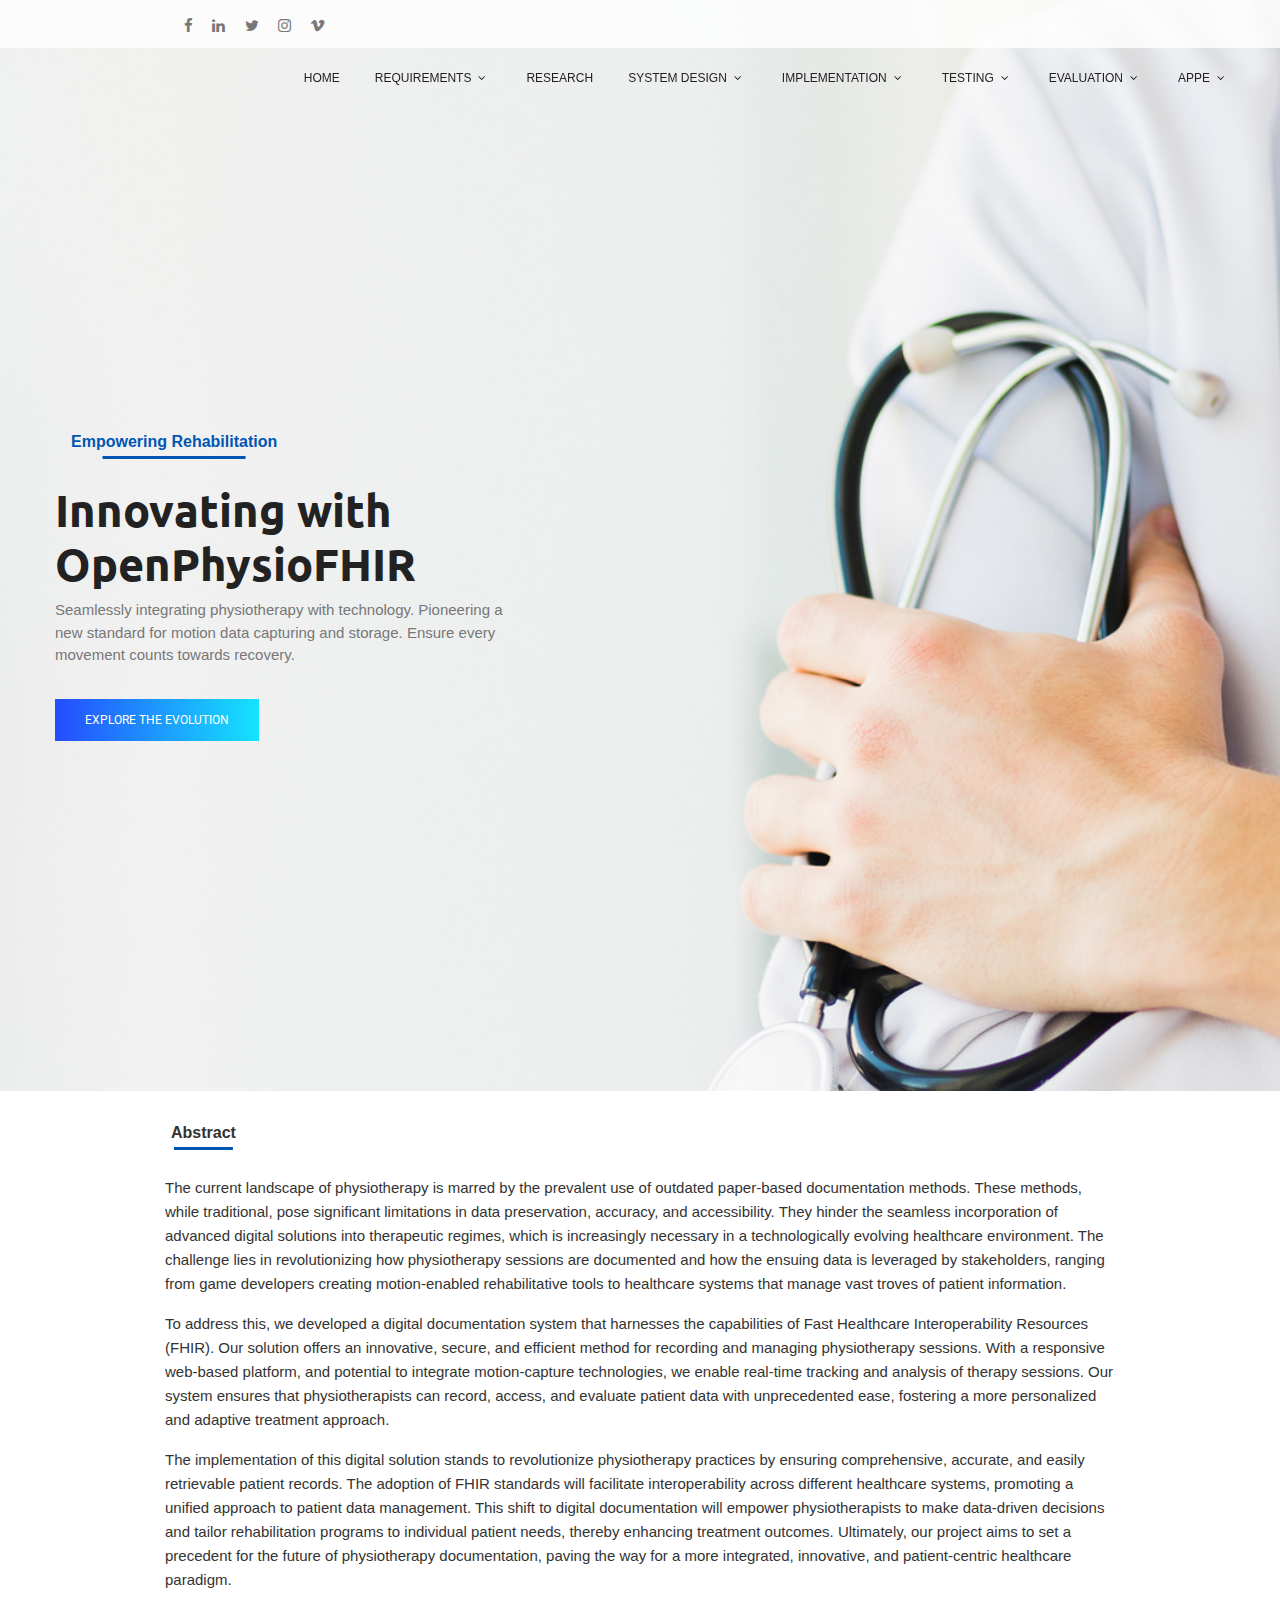
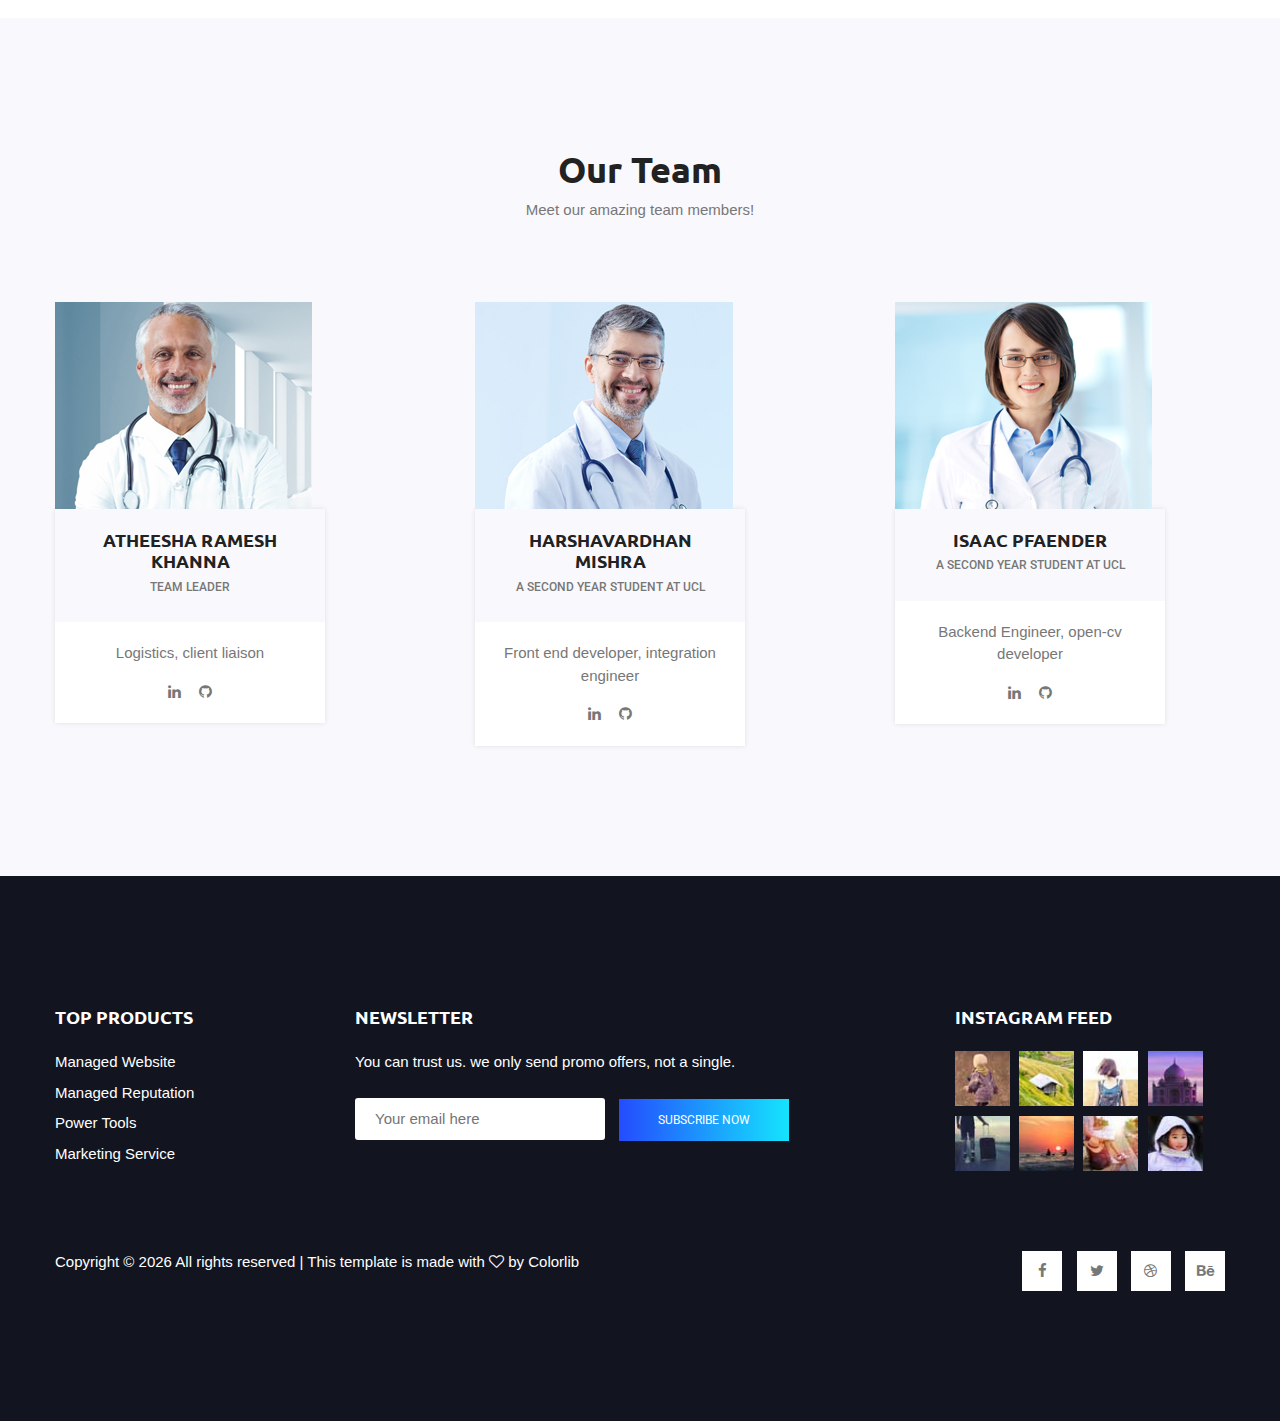
==== index.html @ 6e1b00c4 "home page - abstract added" ====
<!DOCTYPE html>
<html lang="en">

<head>
    <!-- Required Meta Tags -->
    <meta charset="UTF-8">
    <meta name="viewport" content="width=device-width, initial-scale=1.0">
    <meta http-equiv="X-UA-Compatible" content="ie=edge">

    <!-- Page Title -->
    <title>Medino</title>

    <!-- Favicon -->
    <link rel="shortcut icon" href="" type="image/x-icon">

    <!-- CSS Files -->
    <link rel="stylesheet" href="assets/css/animate-3.7.0.css">
    <link rel="stylesheet" href="assets/css/font-awesome-4.7.0.min.css">
    <link rel="stylesheet" href="assets/css/bootstrap-4.1.3.min.css">
    <link rel="stylesheet" href="assets/css/owl-carousel.min.css">
    <link rel="stylesheet" href="assets/css/jquery.datetimepicker.min.css">
    <link rel="stylesheet" href="assets/css/linearicons.css">
    <link rel="stylesheet" href="assets/css/style.css">
</head>

<body>
    <!-- Preloader Starts -->
    <div class="preloader">
        <div class="spinner"></div>
    </div>
    <!-- Preloader End -->
    <!-- abstract, list of features, elevator pitch, project timeline, team, blog -->
    <!-- Header Area Starts -->
    <header class="header-area">
        <div class="header-top">
            <div class="container">
                <div class="row">


                    <div class="col-lg-3">
                        <div class="social-links">
                            <ul>
                                <li><a href="#"><i class="fa fa-facebook"></i></a></li>
                                <li><a href="#"><i class="fa fa-linkedin"></i></a></li>
                                <li><a href="#"><i class="fa fa-twitter"></i></a></li>
                                <li><a href="#"><i class="fa fa-instagram"></i></a></li>
                                <li><a href="#"><i class="fa fa-vimeo"></i></a></li>
                            </ul>
                        </div>

                    </div>
                </div>
            </div>
        </div>
        <div id="header" id="home">
            <div class="container">
                <div class="row align-items-center justify-content-between d-flex">
                    <div id="logo">
                        <a href="index.html"><img src="" alt="" title="" /></a>
                    </div>
                    <nav id="nav-menu-container">
                        <ul class="nav-menu">
                            <li class="menu-active"><a href="index.html">Home</a></li>
                            <li class="menu-has-children"><a href="requirements.html">Requirements</a>
                                <ul>
                                    <li><a class="dropdown-item" href="requirements.html#project-background">Project
                                            Background</a></li>
                                    <li><a class="dropdown-item" href="requirements.html#client-requirements">Client
                                            Requirements</a></li>
                                    <li><a class="dropdown-item" href="requirements.html#user-interviews">User
                                            Interviews</a></li>
                                    <li><a class="dropdown-item" href="requirements.html#personas">Personas</a></li>
                                    <li><a class="dropdown-item" href="requirements.html#use-cases">Use Cases</a></li>
                                    <li><a class="dropdown-item" href="requirements.html#moscow-list">MosCow List</a>
                                    </li>
                                </ul>
                            </li>
                            <li><a href="research.html">research</a></li>



                            <li class="menu-has-children"><a href="systemdesign.html">System Design</a>
                                <ul>
                                    <li><a href="systemdesign.html#sysarchitecture">System Architecture</a></li>
                                    <li><a href="">Sequence Diagram</a></li>
                                    <li><a href="">Sequence Diagram</a></li>
                                </ul>
                            </li>

                            <li class="menu-has-children"><a href="implementation.html">Implementation</a>
                                <ul>
                                    <li><a href=""></a></li>
                                    <li><a href=""></a></li>
                                    <li><a href=""></a></li>
                                </ul>
                            </li>

                            <li class="menu-has-children"><a href="testing.html">Testing</a>
                                <ul>
                                    <li><a href=""></a></li>
                                    <li><a href=""></a></li>
                                    <li><a href=""></a></li>
                                </ul>
                            </li>

                            <li class="menu-has-children"><a href="evaluation.html">Evaluation</a>
                                <ul>
                                    <li><a href=""></a></li>
                                    <li><a href=""></a></li>
                                    <li><a href=""></a></li>
                                </ul>
                            </li>

                            <li class="menu-has-children"><a href="appendix.html">Appe</a>
                                <ul>
                                    <li><a href=""></a></li>
                                    <li><a href=""></a></li>
                                    <li><a href=""></a></li>
                                </ul>
                            </li>

                        </ul>
                    </nav><!-- #nav-menu-container -->
                </div>
            </div>
        </div>
    </header>
    <!-- Header Area End -->

    <!-- Banner Area Starts -->
    <section class="banner-area">
        <div class="container">
            <div class="row">
                <div class="col-lg-5">
                    <h4>Empowering Rehabilitation</h4>
                    <h1>Innovating with OpenPhysioFHIR</h1>
                    <p>Seamlessly integrating physiotherapy with technology. Pioneering a new standard for motion data
                        capturing and storage. Ensure every movement counts towards recovery.</p>
                    <a href="" class="template-btn mt-3">EXPLORE THE EVOLUTION</a>
                </div>
            </div>
        </div>
    </section>
    <!-- Banner Area End -->

    <!-- Feature Area Starts -->

    <!-- Feature Area End -->

    <!-- Welcome Area Starts -->

    <!-- Department Area Starts -->

    <!-- Patient Area Starts -->

    <!-- Patient Area Starts -->

    <!-- Specialist Area Starts -->
    <div class="container">
        <div class="row justify-content-center">
            <div class="col-xl-10">
                <div class="placeholder" id="prorsch"></div>
                <h4 class="mb-4">Abstract</h4>
                <!-- Bootstrap tabs-->
                <div class="tabs-custom tabs-horizontal tabs-line" id="tabs-1">
                    <!-- Nav tabs-->
                    <!-- Tab panes-->
                    <div class="tab-content">

                        <p>
                            The current landscape of physiotherapy is marred by the prevalent use of outdated
                            paper-based documentation methods. These methods, while traditional, pose significant
                            limitations in data preservation, accuracy, and accessibility. They hinder the seamless
                            incorporation of advanced digital solutions into therapeutic regimes, which is increasingly
                            necessary in a technologically evolving healthcare environment. The challenge lies in
                            revolutionizing how physiotherapy sessions are documented and how the ensuing data is
                            leveraged by stakeholders, ranging from game developers creating motion-enabled
                            rehabilitative tools to healthcare systems that manage vast troves of patient information.
                        </p>
                        <p>
                            To address this, we developed a digital documentation system that harnesses the capabilities
                            of Fast Healthcare Interoperability Resources (FHIR). Our solution offers an innovative,
                            secure, and efficient method for recording and managing physiotherapy sessions. With a
                            responsive web-based platform, and potential to integrate motion-capture technologies, we
                            enable real-time tracking and analysis of therapy sessions. Our system ensures that
                            physiotherapists can record, access, and evaluate patient data with unprecedented ease,
                            fostering a more personalized and adaptive treatment approach.
                        </p>
                        <p>
                            The implementation of this digital solution stands to revolutionize physiotherapy practices
                            by ensuring comprehensive, accurate, and easily retrievable patient records. The adoption of
                            FHIR standards will facilitate interoperability across different healthcare systems,
                            promoting a unified approach to patient data management. This shift to digital documentation
                            will empower physiotherapists to make data-driven decisions and tailor rehabilitation
                            programs to individual patient needs, thereby enhancing treatment outcomes. Ultimately, our
                            project aims to set a precedent for the future of physiotherapy documentation, paving the
                            way for a more integrated, innovative, and patient-centric healthcare paradigm.</p>
                    </div>
                </div>
            </div>
        </div>
    </div>

    <section class="specialist-area section-padding">
        <div class="container">
            <div class="row">
                <div class="col-lg-6 offset-lg-3">
                    <div class="section-top text-center">
                        <h2>Our Team</h2>
                        <p>Meet our amazing team members!</p>
                    </div>
                </div>
            </div>
            <div class="row">
                <div class="col-lg-3 col-sm-6">
                    <div class="single-doctor mb-4 mb-lg-0">
                        <div class="doctor-img">
                            <img src="assets/images/doctor1.jpg" alt="" class="img-fluid">
                        </div>
                        <div class="content-area">
                            <div class="doctor-name text-center">
                                <!-- <h3>ethel davis</h3> -->
                                <h3>Atheesha Ramesh Khanna</h3>
                                <h6>Team Leader</h6>
                            </div>
                            <div class="doctor-text text-center">
                                <p>Logistics, client liaison</p>
                                <ul class="doctor-icon">
                                    <li><a href="#"><i class="fa fa-linkedin"></i><a></li>
                                    <li><a href="#"><i class="fa fa-github"></i><a></li>
                                </ul>
                            </div>
                        </div>
                    </div>
                </div>
                <div class="col-lg-3 col-sm-6">
                    <div class="single-doctor mb-4 mb-lg-0">
                        <div class="doctor-img">
                            <img src="assets/images/doctor2.jpg" alt="" class="img-fluid">
                        </div>
                        <div class="content-area">
                            <div class="doctor-name text-center">
                                <!-- <h3>dand mories</h3> -->
                                <h3>Harshavardhan Mishra</h3>
                                <h6>A second year student at UCL</h6>
                            </div>
                            <div class="doctor-text text-center">
                                <p>Front end developer, integration engineer</p>
                                <ul class="doctor-icon">
                                    <li><a href="https://www.linkedin.com/in/harshavardhan-mishra/"><i class="fa fa-linkedin"></i><a></li>
                                        <li><a href="https://github.com/Harshavardhan04"><i class="fa fa-github"></i><a></li>
                                </ul>
                            </div>
                        </div>
                    </div>
                </div>
                <div class="col-lg-3 col-sm-6">
                    <div class="single-doctor mb-4 mb-sm-0">
                        <div class="doctor-img">
                            <img src="assets/images/doctor3.jpg" alt="" class="img-fluid">
                        </div>
                        <div class="content-area">
                            <div class="doctor-name text-center">
                                <h3>Isaac Pfaender</h3>
                                <h6>A second year student at UCL</h6>
                            </div>
                            <div class="doctor-text text-center">
                                <p>Backend Engineer, open-cv developer</p>
                                <ul class="doctor-icon">
                                    <li><a href="#"><i class="fa fa-linkedin"></i><a></li>
                                    <li><a href="#"><i class="fa fa-github"></i><a></li>
                                </ul>
                            </div>
                        </div>
                    </div>
                </div>
            </div>
        </div>
    </section>
    <!-- Specialist Area Starts -->

    <!-- Hotline Area Starts -->

    <!-- Hotline Area End -->

    <!-- News Area Starts -->

    <!-- News Area Starts -->

    <!-- Footer Area Starts -->
    <footer class="footer-area section-padding">
        <div class="footer-widget">
            <div class="container">
                <div class="row">
                    <div class="col-xl-2 col-lg-3">
                        <div class="single-widget-home mb-5 mb-lg-0">
                            <h3 class="mb-4">top products</h3>
                            <ul>
                                <li class="mb-2"><a href="#">managed website</a></li>
                                <li class="mb-2"><a href="#">managed reputation</a></li>
                                <li class="mb-2"><a href="#">power tools</a></li>
                                <li><a href="#">marketing service</a></li>
                            </ul>
                        </div>
                    </div>
                    <div class="col-xl-5 offset-xl-1 col-lg-6">
                        <div class="single-widget-home mb-5 mb-lg-0">
                            <h3 class="mb-4">newsletter</h3>
                            <p class="mb-4">You can trust us. we only send promo offers, not a single.</p>
                            <form action="#">
                                <input type="email" placeholder="Your email here" onfocus="this.placeholder = ''"
                                    onblur="this.placeholder = 'Your email here'" required>
                                <button type="submit" class="template-btn">subscribe now</button>
                            </form>
                        </div>
                    </div>
                    <div class="col-xl-3 offset-xl-1 col-lg-3">
                        <div class="single-widge-home">
                            <h3 class="mb-4">instagram feed</h3>
                            <div class="feed">
                                <img src="assets/images/feed1.jpg" alt="feed">
                                <img src="assets/images/feed2.jpg" alt="feed">
                                <img src="assets/images/feed3.jpg" alt="feed">
                                <img src="assets/images/feed4.jpg" alt="feed">
                                <img src="assets/images/feed5.jpg" alt="feed">
                                <img src="assets/images/feed6.jpg" alt="feed">
                                <img src="assets/images/feed7.jpg" alt="feed">
                                <img src="assets/images/feed8.jpg" alt="feed">
                            </div>
                        </div>
                    </div>
                </div>
            </div>
        </div>
        <div class="footer-copyright">
            <div class="container">
                <div class="row">
                    <div class="col-lg-8 col-md-6">
                        <span>
                            <!-- Link back to Colorlib can't be removed. Template is licensed under CC BY 3.0. -->
                            Copyright &copy;
                            <script>document.write(new Date().getFullYear());</script> All rights reserved | This
                            template is made with <i class="fa fa-heart-o" aria-hidden="true"></i> by <a
                                href="https://colorlib.com" target="_blank">Colorlib</a>
                            <!-- Link back to Colorlib can't be removed. Template is licensed under CC BY 3.0. -->
                        </span>
                    </div>
                    <div class="col-lg-4 col-md-6">
                        <div class="social-icons">
                            <ul>
                                <li><a href="#"><i class="fa fa-facebook"></i></a></li>
                                <li><a href="#"><i class="fa fa-twitter"></i></a></li>
                                <li><a href="#"><i class="fa fa-dribbble"></i></a></li>
                                <li><a href="#"><i class="fa fa-behance"></i></a></li>
                            </ul>
                        </div>
                    </div>
                </div>
            </div>
        </div>
    </footer>
    <!-- Footer Area End -->


    <!-- Javascript -->
    <script src="assets/js/vendor/jquery-2.2.4.min.js"></script>
    <script src="assets/js/vendor/bootstrap-4.1.3.min.js"></script>
    <script src="assets/js/vendor/wow.min.js"></script>
    <script src="assets/js/vendor/owl-carousel.min.js"></script>
    <script src="assets/js/vendor/jquery.datetimepicker.full.min.js"></script>
    <script src="assets/js/vendor/jquery.nice-select.min.js"></script>
    <script src="assets/js/vendor/superfish.min.js"></script>
    <script src="assets/js/main.js"></script>

</body>

</html>
---- assets/css/linearicons.css ----
@font-face {
	font-family: 'Linearicons-Free';
	src:url('../fonts/Linearicons-Free.eot?w118d');
	src:url('../fonts/Linearicons-Free.eot?#iefixw118d') format('embedded-opentype'),
		url('../fonts/Linearicons-Free.woff2?w118d') format('woff2'),
		url('../fonts/Linearicons-Free.woff?w118d') format('woff'),
		url('../fonts/Linearicons-Free.ttf?w118d') format('truetype'),
		url('../fonts/Linearicons-Free.svg?w118d#Linearicons-Free') format('svg');
	font-weight: normal;
	font-style: normal;
}

.lnr {
	font-family: 'Linearicons-Free';
	speak: none;
	font-style: normal;
	font-weight: normal;
	font-variant: normal;
	text-transform: none;
	line-height: 1;

	/* Better Font Rendering =========== */
	-webkit-font-smoothing: antialiased;
	-moz-osx-font-smoothing: grayscale;
}

.lnr-home:before {
	content: "\e800";
}
.lnr-apartment:before {
	content: "\e801";
}
.lnr-pencil:before {
	content: "\e802";
}
.lnr-magic-wand:before {
	content: "\e803";
}
.lnr-drop:before {
	content: "\e804";
}
.lnr-lighter:before {
	content: "\e805";
}
.lnr-poop:before {
	content: "\e806";
}
.lnr-sun:before {
	content: "\e807";
}
.lnr-moon:before {
	content: "\e808";
}
.lnr-cloud:before {
	content: "\e809";
}
.lnr-cloud-upload:before {
	content: "\e80a";
}
.lnr-cloud-download:before {
	content: "\e80b";
}
.lnr-cloud-sync:before {
	content: "\e80c";
}
.lnr-cloud-check:before {
	content: "\e80d";
}
.lnr-database:before {
	content: "\e80e";
}
.lnr-lock:before {
	content: "\e80f";
}
.lnr-cog:before {
	content: "\e810";
}
.lnr-trash:before {
	content: "\e811";
}
.lnr-dice:before {
	content: "\e812";
}
.lnr-heart:before {
	content: "\e813";
}
.lnr-star:before {
	content: "\e814";
}
.lnr-star-half:before {
	content: "\e815";
}
.lnr-star-empty:before {
	content: "\e816";
}
.lnr-flag:before {
	content: "\e817";
}
.lnr-envelope:before {
	content: "\e818";
}
.lnr-paperclip:before {
	content: "\e819";
}
.lnr-inbox:before {
	content: "\e81a";
}
.lnr-eye:before {
	content: "\e81b";
}
.lnr-printer:before {
	content: "\e81c";
}
.lnr-file-empty:before {
	content: "\e81d";
}
.lnr-file-add:before {
	content: "\e81e";
}
.lnr-enter:before {
	content: "\e81f";
}
.lnr-exit:before {
	content: "\e820";
}
.lnr-graduation-hat:before {
	content: "\e821";
}
.lnr-license:before {
	content: "\e822";
}
.lnr-music-note:before {
	content: "\e823";
}
.lnr-film-play:before {
	content: "\e824";
}
.lnr-camera-video:before {
	content: "\e825";
}
.lnr-camera:before {
	content: "\e826";
}
.lnr-picture:before {
	content: "\e827";
}
.lnr-book:before {
	content: "\e828";
}
.lnr-bookmark:before {
	content: "\e829";
}
.lnr-user:before {
	content: "\e82a";
}
.lnr-users:before {
	content: "\e82b";
}
.lnr-shirt:before {
	content: "\e82c";
}
.lnr-store:before {
	content: "\e82d";
}
.lnr-cart:before {
	content: "\e82e";
}
.lnr-tag:before {
	content: "\e82f";
}
.lnr-phone-handset:before {
	content: "\e830";
}
.lnr-phone:before {
	content: "\e831";
}
.lnr-pushpin:before {
	content: "\e832";
}
.lnr-map-marker:before {
	content: "\e833";
}
.lnr-map:before {
	content: "\e834";
}
.lnr-location:before {
	content: "\e835";
}
.lnr-calendar-full:before {
	content: "\e836";
}
.lnr-keyboard:before {
	content: "\e837";
}
.lnr-spell-check:before {
	content: "\e838";
}
.lnr-screen:before {
	content: "\e839";
}
.lnr-smartphone:before {
	content: "\e83a";
}
.lnr-tablet:before {
	content: "\e83b";
}
.lnr-laptop:before {
	content: "\e83c";
}
.lnr-laptop-phone:before {
	content: "\e83d";
}
.lnr-power-switch:before {
	content: "\e83e";
}
.lnr-bubble:before {
	content: "\e83f";
}
.lnr-heart-pulse:before {
	content: "\e840";
}
.lnr-construction:before {
	content: "\e841";
}
.lnr-pie-chart:before {
	content: "\e842";
}
.lnr-chart-bars:before {
	content: "\e843";
}
.lnr-gift:before {
	content: "\e844";
}
.lnr-diamond:before {
	content: "\e845";
}
.lnr-linearicons:before {
	content: "\e846";
}
.lnr-dinner:before {
	content: "\e847";
}
.lnr-coffee-cup:before {
	content: "\e848";
}
.lnr-leaf:before {
	content: "\e849";
}
.lnr-paw:before {
	content: "\e84a";
}
.lnr-rocket:before {
	content: "\e84b";
}
.lnr-briefcase:before {
	content: "\e84c";
}
.lnr-bus:before {
	content: "\e84d";
}
.lnr-car:before {
	content: "\e84e";
}
.lnr-train:before {
	content: "\e84f";
}
.lnr-bicycle:before {
	content: "\e850";
}
.lnr-wheelchair:before {
	content: "\e851";
}
.lnr-select:before {
	content: "\e852";
}
.lnr-earth:before {
	content: "\e853";
}
.lnr-smile:before {
	content: "\e854";
}
.lnr-sad:before {
	content: "\e855";
}
.lnr-neutral:before {
	content: "\e856";
}
.lnr-mustache:before {
	content: "\e857";
}
.lnr-alarm:before {
	content: "\e858";
}
.lnr-bullhorn:before {
	content: "\e859";
}
.lnr-volume-high:before {
	content: "\e85a";
}
.lnr-volume-medium:before {
	content: "\e85b";
}
.lnr-volume-low:before {
	content: "\e85c";
}
.lnr-volume:before {
	content: "\e85d";
}
.lnr-mic:before {
	content: "\e85e";
}
.lnr-hourglass:before {
	content: "\e85f";
}
.lnr-undo:before {
	content: "\e860";
}
.lnr-redo:before {
	content: "\e861";
}
.lnr-sync:before {
	content: "\e862";
}
.lnr-history:before {
	content: "\e863";
}
.lnr-clock:before {
	content: "\e864";
}
.lnr-download:before {
	content: "\e865";
}
.lnr-upload:before {
	content: "\e866";
}
.lnr-enter-down:before {
	content: "\e867";
}
.lnr-exit-up:before {
	content: "\e868";
}
.lnr-bug:before {
	content: "\e869";
}
.lnr-code:before {
	content: "\e86a";
}
.lnr-link:before {
	content: "\e86b";
}
.lnr-unlink:before {
	content: "\e86c";
}
.lnr-thumbs-up:before {
	content: "\e86d";
}
.lnr-thumbs-down:before {
	content: "\e86e";
}
.lnr-magnifier:before {
	content: "\e86f";
}
.lnr-cross:before {
	content: "\e870";
}
.lnr-menu:before {
	content: "\e871";
}
.lnr-list:before {
	content: "\e872";
}
.lnr-chevron-up:before {
	content: "\e873";
}
.lnr-chevron-down:before {
	content: "\e874";
}
.lnr-chevron-left:before {
	content: "\e875";
}
.lnr-chevron-right:before {
	content: "\e876";
}
.lnr-arrow-up:before {
	content: "\e877";
}
.lnr-arrow-down:before {
	content: "\e878";
}
.lnr-arrow-left:before {
	content: "\e879";
}
.lnr-arrow-right:before {
	content: "\e87a";
}
.lnr-move:before {
	content: "\e87b";
}
.lnr-warning:before {
	content: "\e87c";
}
.lnr-question-circle:before {
	content: "\e87d";
}
.lnr-menu-circle:before {
	content: "\e87e";
}
.lnr-checkmark-circle:before {
	content: "\e87f";
}
.lnr-cross-circle:before {
	content: "\e880";
}
.lnr-plus-circle:before {
	content: "\e881";
}
.lnr-circle-minus:before {
	content: "\e882";
}
.lnr-arrow-up-circle:before {
	content: "\e883";
}
.lnr-arrow-down-circle:before {
	content: "\e884";
}
.lnr-arrow-left-circle:before {
	content: "\e885";
}
.lnr-arrow-right-circle:before {
	content: "\e886";
}
.lnr-chevron-up-circle:before {
	content: "\e887";
}
.lnr-chevron-down-circle:before {
	content: "\e888";
}
.lnr-chevron-left-circle:before {
	content: "\e889";
}
.lnr-chevron-right-circle:before {
	content: "\e88a";
}
.lnr-crop:before {
	content: "\e88b";
}
.lnr-frame-expand:before {
	content: "\e88c";
}
.lnr-frame-contract:before {
	content: "\e88d";
}
.lnr-layers:before {
	content: "\e88e";
}
.lnr-funnel:before {
	content: "\e88f";
}
.lnr-text-format:before {
	content: "\e890";
}
.lnr-text-format-remove:before {
	content: "\e891";
}
.lnr-text-size:before {
	content: "\e892";
}
.lnr-bold:before {
	content: "\e893";
}
.lnr-italic:before {
	content: "\e894";
}
.lnr-underline:before {
	content: "\e895";
}
.lnr-strikethrough:before {
	content: "\e896";
}
.lnr-highlight:before {
	content: "\e897";
}
.lnr-text-align-left:before {
	content: "\e898";
}
.lnr-text-align-center:before {
	content: "\e899";
}
.lnr-text-align-right:before {
	content: "\e89a";
}
.lnr-text-align-justify:before {
	content: "\e89b";
}
.lnr-line-spacing:before {
	content: "\e89c";
}
.lnr-indent-increase:before {
	content: "\e89d";
}
.lnr-indent-decrease:before {
	content: "\e89e";
}
.lnr-pilcrow:before {
	content: "\e89f";
}
.lnr-direction-ltr:before {
	content: "\e8a0";
}
.lnr-direction-rtl:before {
	content: "\e8a1";
}
.lnr-page-break:before {
	content: "\e8a2";
}
.lnr-sort-alpha-asc:before {
	content: "\e8a3";
}
.lnr-sort-amount-asc:before {
	content: "\e8a4";
}
.lnr-hand:before {
	content: "\e8a5";
}
.lnr-pointer-up:before {
	content: "\e8a6";
}
.lnr-pointer-right:before {
	content: "\e8a7";
}
.lnr-pointer-down:before {
	content: "\e8a8";
}
.lnr-pointer-left:before {
	content: "\e8a9";
}
---- assets/css/style.css ----
@import url("https://fonts.googleapis.com/css?family=Roboto:300,400,500,700,900");
@import url("https://fonts.googleapis.com/css?family=Ubuntu:400,500,700");

body {
    color: #777;
    font-family: "Roboto", sans-serif;
    font-size: 15px;
    font-weight: 400
}

h1 {
    color: #222;
    font-family: "Ubuntu", sans-serif;
    font-size: 45px !important;
    font-weight: 700
}

h2 {
    color: #222;
    font-family: "Ubuntu", sans-serif;
    font-size: 36px !important;
    font-weight: 700
}

h3 {
    color: #222;
    font-family: "Ubuntu", sans-serif;
    font-size: 18px !important;
    font-weight: 700;
    text-transform: uppercase
}

h4 {
    color: #222;
    font-family: "Ubuntu", sans-serif;
    font-size: 16px !important;
    font-weight: 400
}

h5 {
    color: #777;
    font-family: "Roboto", sans-serif;
    text-transform: capitalize;
    font-size: 14px !important;
    font-weight: 400
}

h6 {
    color: #777;
    font-size: 12px !important;
    font-family: "Roboto", sans-serif;
    text-transform: uppercase;
    font-weight: 500
}

ul {
    margin: 0;
    padding: 0;
    list-style: none
}

a:hover,
a:focus {
    text-decoration: none
}

input:focus,
textarea:focus {
    outline: none
}

.spinner {
    width: 40px;
    height: 40px;
    margin: 100px auto;
    background-color: #244cfd;
    border-radius: 100%;
    -webkit-animation: sk-scaleout 1.0s infinite ease-in-out;
    animation: sk-scaleout 1.0s infinite ease-in-out
}

@-webkit-keyframes sk-scaleout {
    0% {
        -webkit-transform: scale(0)
    }

    100% {
        -webkit-transform: scale(1);
        opacity: 0
    }
}

@keyframes sk-scaleout {
    0% {
        -webkit-transform: scale(0);
        transform: scale(0)
    }

    100% {
        -webkit-transform: scale(1);
        transform: scale(1);
        opacity: 0
    }
}

.preloader {
    position: fixed;
    top: 0;
    left: 0;
    width: 100%;
    height: 100%;
    background: #fff;
    z-index: 5
}

.preloader .spinner {
    position: absolute;
    top: 50%;
    left: 50%;
    margin: 0;
    -webkit-transform: translate(-50%, -50%);
    -moz-transform: translate(-50%, -50%);
    -ms-transform: translate(-50%, -50%);
    -o-transform: translate(-50%, -50%);
    transform: translate(-50%, -50%)
}

.nav-menu,
.nav-menu * {
    margin: 0;
    padding: 0;
    list-style: none
}

.nav-menu ul {
    position: absolute;
    display: none;
    top: 100%;
    left: 0;
    z-index: 99
}

.nav-menu li {
    position: relative;
    white-space: nowrap
}

.nav-menu>li {
    float: left
}

.nav-menu li:hover>ul,
.nav-menu li.sfHover>ul {
    display: block
}

.nav-menu ul ul {
    top: 0;
    left: 100%
}

.nav-menu ul li {
    min-width: 180px;
    text-align: left
}

.menu-has-children ul li a {
    padding: 4px 10px !important;
    text-transform: uppercase !important
}

.sf-arrows .sf-with-ul {
    padding-right: 30px
}

.sf-arrows .sf-with-ul:after {
    content: "\f107";
    position: absolute;
    right: 15px;
    font-family: FontAwesome;
    font-style: normal;
    font-weight: normal
}

.sf-arrows ul .sf-with-ul:after {
    content: "\f105"
}

#nav-menu-container {
    margin: 0
}

@media (max-width: 960px) {
    #nav-menu-container {
        display: none
    }
}

.nav-menu a {
    padding: 7px 10px;
    text-decoration: none;
    display: inline-block;
    color: #222;
    font-weight: 500;
    font-size: 12px;
    text-transform: uppercase;
    outline: none
}

.nav-menu>li {
    margin-left: 15px
}

.nav-menu ul {
    margin: 14px 0 0 0;
    padding: 10px;
    box-shadow: 0px 0px 30px rgba(127, 137, 161, 0.25);
    background: #fff
}

.nav-menu ul li {
    transition: 0.3s
}

.nav-menu ul li a {
    padding: 10px;
    color: #333;
    transition: 0.3s;
    display: block;
    font-size: 12px;
    text-transform: none
}

.nav-menu ul li:hover>a {
    color: #244cfd
}

.nav-menu ul ul {
    margin: 0
}

#mobile-nav-toggle {
    position: fixed;
    right: 15px;
    z-index: 999;
    top: 16px;
    border: 0;
    background: none;
    font-size: 24px;
    display: none;
    transition: all 0.4s;
    outline: none;
    cursor: pointer
}

#mobile-nav-toggle i {
    color: #244cfd;
    font-weight: 900
}

@media (max-width: 960px) {
    #mobile-nav-toggle {
        display: inline
    }

    #nav-menu-container {
        display: none
    }
}

#mobile-nav {
    position: fixed;
    top: 0;
    padding-top: 18px;
    bottom: 0;
    z-index: 998;
    background: rgba(0, 0, 0, 0.8);
    left: -260px;
    width: 260px;
    overflow-y: auto;
    transition: 0.4s
}

#mobile-nav ul {
    padding: 0;
    margin: 0;
    list-style: none
}

#mobile-nav ul li {
    position: relative
}

#mobile-nav ul li a {
    color: #fff;
    font-size: 13px;
    text-transform: uppercase;
    overflow: hidden;
    padding: 10px 22px 10px 15px;
    position: relative;
    text-decoration: none;
    width: 100%;
    display: block;
    outline: none;
    font-weight: 700
}

#mobile-nav ul li a:hover {
    color: #fff
}

#mobile-nav ul li li {
    padding-left: 30px
}

#mobile-nav ul .menu-has-children i {
    position: absolute;
    right: 0;
    z-index: 99;
    padding: 15px;
    cursor: pointer;
    color: #fff
}

#mobile-nav ul .menu-has-children i.fa-chevron-up {
    color: #244cfd
}

#mobile-nav ul .menu-has-children li a {
    text-transform: capitalize
}

#mobile-nav ul .menu-item-active {
    color: #244cfd
}

#mobile-body-overly {
    width: 100%;
    height: 100%;
    z-index: 997;
    top: 0;
    left: 0;
    position: fixed;
    background: rgba(0, 0, 0, 0.7);
    display: none
}

body.mobile-nav-active {
    overflow: hidden
}

body.mobile-nav-active #mobile-nav {
    left: 0
}

body.mobile-nav-active #mobile-nav-toggle {
    color: #fff
}

.header-top {
    padding: 10px 0;
    background: rgba(255, 255, 255, 0.8);
    position: absolute;
    top: 0;
    left: 0;
    width: 100%;
    z-index: 1
}

.header-top h6 {
    margin-top: 6px
}

.header-top h6 i {
    font-size: 18px;
    position: relative;
    top: 2px
}

@media (min-width: 768px) and (max-width: 991.98px) {
    .header-top {
        display: none
    }
}

@media (min-width: 576px) and (max-width: 767.98px) {
    .header-top {
        display: none
    }
}

@media (max-width: 575.98px) {
    .header-top {
        display: none
    }
}

.header-top .social-links ul {
    float: right;
    margin-top: 5px
}

.header-top .social-links ul li {
    display: inline;
    margin-left: 15px
}

.header-top .social-links ul li a {
    color: #777;
    -webkit-transition: all .3s ease-in-out;
    -moz-transition: all .3s ease-in-out;
    -o-transition: all .3s ease-in-out;
    transition: all 0.3s ease-in-out
}

.header-top .social-links ul li a:hover {
    color: #244cfd
}

#header {
    padding: 14px 0;
    position: fixed;
    left: 0;
    top: 48px;
    right: 0;
    transition: all 0.5s;
    z-index: 997
}

@media (min-width: 768px) and (max-width: 991.98px) {
    #header {
        top: 0
    }
}

@media (min-width: 576px) and (max-width: 767.98px) {
    #header {
        top: 0
    }
}

@media (max-width: 575.98px) {
    #header {
        top: 0
    }
}

#header.header-scrolled {
    background: #f9f9fd;
    transition: all 0.5s;
    top: 0
}

@media (max-width: 673px) {
    #logo {
        margin-left: 20px
    }
}

#header #logo h1 {
    font-size: 34px;
    margin: 0;
    padding: 0;
    line-height: 1;
    font-weight: 700;
    letter-spacing: 3px
}

#header #logo h1 a,
#header #logo h1 a:hover {
    color: #fff;
    padding-left: 10px;
    border-left: 4px solid #244cfd
}

#header #logo img {
    padding: 0;
    margin: 0
}

@media (max-width: 768px) {
    #header #logo h1 {
        font-size: 28px
    }

    #header #logo img {
        max-height: 40px
    }
}

.banner-area {
    padding: 400px 0 350px;
    background-color: #b0b0b0;
    background-image: url("../images/banner-bg.jpg");
    background-repeat: no-repeat;
    background-position: center;
    background-size: cover;
    position: relative
}

@media (min-width: 768px) and (max-width: 991.98px) {
    .banner-area {
        padding: 280px 0
    }
}

@media (min-width: 576px) and (max-width: 767.98px) {
    .banner-area {
        padding: 250px 0
    }
}

@media (max-width: 575.98px) {
    .banner-area {
        padding: 200px 0
    }
}

.single-feature {
    background: #f9f9fd;
    -webkit-border-radius: 5px;
    -moz-border-radius: 5px;
    -ms-border-radius: 5px;
    -o-border-radius: 5px;
    border-radius: 5px;
    -webkit-transition: .5s;
    -moz-transition: .5s;
    -o-transition: .5s;
    transition: .5s
}

.single-feature img {
    margin-bottom: 40px
}

.single-feature:hover {
    background: #fff;
    -webkit-box-shadow: 0 5px 20px rgba(0, 0, 0, 0.1);
    -moz-box-shadow: 0 5px 20px rgba(0, 0, 0, 0.1);
    box-shadow: 0 5px 20px rgba(0, 0, 0, 0.1)
}

.welcome-img img {
    width: 120%;
    position: relative;
    z-index: 1
}

@media (min-width: 768px) and (max-width: 991.98px) {
    .welcome-img img {
        width: 100%
    }
}

@media (min-width: 576px) and (max-width: 767.98px) {
    .welcome-img img {
        width: 100%
    }
}

@media (max-width: 575.98px) {
    .welcome-img img {
        width: 100%
    }
}

.welcome-text {
    padding: 100px;
    border: 10px solid #f9f9f9
}

@media (min-width: 576px) and (max-width: 767.98px) {
    .welcome-text {
        padding: 50px
    }
}

@media (max-width: 575.98px) {
    .welcome-text {
        padding: 40px 20px
    }
}

.department-area {
    background: #f9f9fd
}

.department-area .single-slide {
    margin: 0 5% 20px
}

.department-area .single-slide:hover .item-padding {
    -webkit-box-shadow: 0 5px 20px rgba(0, 0, 0, 0.1);
    -moz-box-shadow: 0 5px 20px rgba(0, 0, 0, 0.1);
    box-shadow: 0 5px 20px rgba(0, 0, 0, 0.1)
}

.department-area .single-slide:hover .slide-img .hover-state {
    filter: progid:DXImageTransform.Microsoft.Alpha(Opacity=100);
    opacity: 1;
    visibility: visible
}

.department-area .single-slide .item-padding {
    background: #fff;
    padding: 40px;
    -webkit-transition: .5s;
    -moz-transition: .5s;
    -o-transition: .5s;
    transition: .5s
}

@media (max-width: 575.98px) {
    .department-area .single-slide .item-padding {
        padding: 40px 20px
    }
}

.department-area .single-slide .slide-img {
    position: relative;
    -webkit-border-radius: 5px;
    -moz-border-radius: 5px;
    -ms-border-radius: 5px;
    -o-border-radius: 5px;
    border-radius: 5px;
    overflow: hidden
}

.department-area .single-slide .slide-img .hover-state {
    position: absolute;
    top: 0;
    left: 0;
    width: 100%;
    height: 100%;
    background: rgba(1, 2, 14, 0.4);
    -webkit-transition: .5s;
    -moz-transition: .5s;
    -o-transition: .5s;
    transition: .5s;
    filter: progid:DXImageTransform.Microsoft.Alpha(Opacity=0);
    opacity: 0;
    visibility: hidden
}

.department-area .single-slide .slide-img .hover-state i {
    color: #fff;
    font-size: 50px;
    position: absolute;
    top: 50%;
    left: 50%;
    -webkit-transform: translate(-50%, -50%);
    -moz-transform: translate(-50%, -50%);
    -ms-transform: translate(-50%, -50%);
    -o-transform: translate(-50%, -50%);
    transform: translate(-50%, -50%)
}

.department-slider.owl-carousel .owl-nav {
    display: none
}

.department-slider.owl-carousel .owl-dots {
    display: block;
    position: absolute;
    bottom: -70px;
    left: 50%;
    -webkit-transform: translate(-50%, 0);
    -moz-transform: translate(-50%, 0);
    -ms-transform: translate(-50%, 0);
    -o-transform: translate(-50%, 0);
    transform: translate(-50%, 0)
}

.department-slider.owl-carousel .owl-dots .owl-dot {
    width: 15px;
    height: 4px;
    background: #c6d0d4;
    -webkit-border-radius: 5px;
    -moz-border-radius: 5px;
    -ms-border-radius: 5px;
    -o-border-radius: 5px;
    border-radius: 5px;
    margin: 0 7px
}

.department-slider.owl-carousel .owl-dots .owl-dot.active {
    background: #244cfd
}

.patient-area .single-patient {
    background: #f9f9fd;
    padding: 40px 80px 20px 40px;
    -webkit-transition: .5s;
    -moz-transition: .5s;
    -o-transition: .5s;
    transition: .5s;
    margin-top: 90px
}

.patient-area .single-patient:hover {
    background: #fff;
    -webkit-box-shadow: 0 5px 20px rgba(0, 0, 0, 0.1);
    -moz-box-shadow: 0 5px 20px rgba(0, 0, 0, 0.1);
    box-shadow: 0 5px 20px rgba(0, 0, 0, 0.1)
}

.patient-area .single-patient img {
    margin-bottom: 24px;
    width: 100px;
    height: 100px;
    -webkit-border-radius: 50%;
    -moz-border-radius: 50%;
    -ms-border-radius: 50%;
    -o-border-radius: 50%;
    border-radius: 50%;
    margin-top: -90px
}

.patient-area .appointment-form {
    padding: 80px;
    background-image: url("../images/patient.jpg");
    background-repeat: no-repeat;
    background-position: center;
    background-size: cover;
    position: relative;
    z-index: 1
}

@media (min-width: 992px) and (max-width: 1199.98px) {
    .patient-area .appointment-form {
        padding: 80px 40px
    }
}

@media (max-width: 575.98px) {
    .patient-area .appointment-form {
        padding: 40px 20px
    }
}

.patient-area .appointment-form:before {
    content: '';
    position: absolute;
    top: -5%;
    right: -30%;
    width: 60%;
    height: 110%;
    border: 10px solid #f9f9f9;
    z-index: -1
}

@media (min-width: 992px) and (max-width: 1199.98px) {
    .patient-area .appointment-form:before {
        right: -20%
    }
}

@media (min-width: 768px) and (max-width: 991.98px) {
    .patient-area .appointment-form:before {
        position: inherit
    }
}

@media (min-width: 576px) and (max-width: 767.98px) {
    .patient-area .appointment-form:before {
        position: inherit
    }
}

@media (max-width: 575.98px) {
    .patient-area .appointment-form:before {
        position: inherit
    }
}

.patient-area .appointment-form:after {
    content: '';
    position: absolute;
    top: 0;
    left: 0;
    width: 100%;
    height: 100%;
    background-image: linear-gradient(to top right, rgba(21, 228, 253, 0.9), rgba(36, 76, 253, 0.9));
    z-index: -1
}

.patient-area .appointment-form h3 {
    font-size: 24px !important;
    color: #fff !important
}

.specialist-area {
    background: #f9f9fd
}

.specialist-area .single-doctor:hover .content-area {
    -webkit-box-shadow: 0 5px 20px rgba(0, 0, 0, 0.1);
    -moz-box-shadow: 0 5px 20px rgba(0, 0, 0, 0.1);
    box-shadow: 0 5px 20px rgba(0, 0, 0, 0.1)
}

.specialist-area .single-doctor:hover .doctor-name {
    background: linear-gradient(to right, #244cfd, #15e4fd)
}

.specialist-area .single-doctor:hover .doctor-name h3,
.specialist-area .single-doctor:hover .doctor-name h6 {
    color: #fff
}

@media (min-width: 768px) and (max-width: 991.98px) {
    .specialist-area img {
        width: 100%
    }
}

@media (max-width: 575.98px) {
    .specialist-area img {
        width: 100%
    }
}

.specialist-area .content-area {
    -webkit-box-shadow: 0 0 5px rgba(0, 0, 0, 0.1);
    -moz-box-shadow: 0 0 5px rgba(0, 0, 0, 0.1);
    box-shadow: 0 0 5px rgba(0, 0, 0, 0.1);
    -webkit-transition: .5s;
    -moz-transition: .5s;
    -o-transition: .5s;
    transition: .5s
}

.specialist-area .doctor-name {
    padding: 20px;
    background: #f9f9fd;
    -webkit-transition: .5s;
    -moz-transition: .5s;
    -o-transition: .5s;
    transition: .5s
}

.specialist-area .doctor-text {
    background: #fff;
    padding: 20px
}

.specialist-area .doctor-icon li {
    display: inline;
    margin: 0 7px
}

.specialist-area .doctor-icon li a {
    color: #777;
    -webkit-transition: .3s;
    -moz-transition: .3s;
    -o-transition: .3s;
    transition: .3s
}

.specialist-area .doctor-icon li a:hover {
    color: #244cfd
}

.hotline-area {
    color: #fff;
    background-image: url("../images/hotline-bg.jpg");
    background-repeat: no-repeat;
    background-position: center;
    background-size: cover;
    position: relative;
    z-index: 1
}

.hotline-area:after {
    content: '';
    position: absolute;
    top: 0;
    left: 0;
    width: 100%;
    height: 100%;
    background-image: linear-gradient(to top right, rgba(36, 76, 253, 0.9), rgba(21, 228, 253, 0.9));
    z-index: -1
}

.hotline-area h2 {
    color: #fff
}

.hotline-area span {
    font-size: 56px;
    font-family: "Roboto", sans-serif;
    font-weight: 900
}

@media (min-width: 576px) and (max-width: 767.98px) {
    .hotline-area span {
        font-size: 45px
    }
}

@media (max-width: 575.98px) {
    .hotline-area span {
        font-size: 45px
    }
}

.news-area .news-date {
    color: #fff;
    background: #244cfd;
    padding: 12px 30px;
    display: inline-block;
    position: relative;
    top: -25px;
    left: 30px
}

.news-area h3 a {
    color: #222;
    -webkit-transition: .3s;
    -moz-transition: .3s;
    -o-transition: .3s;
    transition: .3s
}

@media (min-width: 576px) and (max-width: 767.98px) {
    .news-area img {
        width: 100%
    }
}

.news-area .single-news:hover h3 a {
    color: #244cfd
}

.footer-area {
    color: #fff;
    background: #12151f
}

.footer-area h3 {
    color: #fff
}

.footer-area a {
    color: #fff;
    text-transform: capitalize;
    -webkit-transition: .3s;
    -moz-transition: .3s;
    -o-transition: .3s;
    transition: .3s
}

.footer-area a:hover {
    color: #244cfd
}

.footer-area input {
    display: inline-block;
    margin: auto;
    width: 250px;
    border: none;
    -webkit-border-radius: 3px;
    -moz-border-radius: 3px;
    -ms-border-radius: 3px;
    -o-border-radius: 3px;
    border-radius: 3px;
    padding: 10px 20px
}

@media (min-width: 576px) and (max-width: 767.98px) {
    .footer-area input {
        width: 250px
    }
}

@media (max-width: 575.98px) {
    .footer-area input {
        width: 100%
    }
}

.footer-area .template-btn {
    margin-left: 10px;
    border: none;
    width: 170px
}

@media (max-width: 575.98px) {
    .footer-area .template-btn {
        margin-left: 0;
        margin-top: 30px
    }
}

.footer-area img {
    width: 55px;
    height: 55px;
    margin-right: 5px;
    margin-bottom: 10px
}

.footer-copyright {
    margin-top: 70px
}

.footer-copyright .color {
    color: #244cfd
}

.footer-copyright ul {
    float: right
}

@media (min-width: 576px) and (max-width: 767.98px) {
    .footer-copyright ul {
        float: left;
        margin-top: 30px
    }
}

@media (max-width: 575.98px) {
    .footer-copyright ul {
        float: left;
        margin-top: 30px
    }
}

.footer-copyright ul li {
    display: inline;
    margin-left: 10px
}

.footer-copyright ul li i {
    display: inline-block;
    padding: 10px;
    color: #777;
    background: #fff;
    height: 40px;
    width: 40px;
    text-align: center;
    line-height: 20px;
    -webkit-transition: all .3s ease-in-out;
    -moz-transition: all .3s ease-in-out;
    -o-transition: all .3s ease-in-out;
    transition: all 0.3s ease-in-out
}

.footer-copyright ul li i:hover {
    color: #fff;
    background: linear-gradient(to right, #244cfd, #15e4fd)
}

.banner-area.other-page {
    padding: 220px 0 170px
}

@media (min-width: 576px) and (max-width: 767.98px) {
    .banner-area.other-page {
        padding: 250px 0 100px
    }
}

@media (max-width: 575.98px) {
    .banner-area.other-page {
        padding: 250px 0 100px
    }
}

.banner-area.other-page a {
    color: #777;
    -webkit-transition: .3s;
    -moz-transition: .3s;
    -o-transition: .3s;
    transition: .3s
}

.banner-area.other-page a:hover {
    color: #244cfd
}

.blog_categorie_area {
    padding-top: 80px;
    padding-bottom: 80px
}

.categories_post {
    position: relative;
    text-align: center;
    cursor: pointer
}

.categories_post img {
    max-width: 100%
}

@media (min-width: 576px) and (max-width: 767.98px) {
    .categories_post img {
        width: 100%
    }
}

.categories_post .categories_details {
    position: absolute;
    top: 20px;
    left: 20px;
    right: 20px;
    bottom: 20px;
    background: rgba(1, 2, 14, 0.4);
    color: #fff;
    transition: all 0.3s linear;
    display: flex;
    align-items: center;
    justify-content: center
}

.categories_post .categories_details h5 {
    margin-bottom: 0px;
    font-size: 18px;
    line-height: 26px;
    text-transform: uppercase;
    color: #fff;
    position: relative
}

.categories_post .categories_details p {
    font-weight: 300;
    font-size: 14px;
    line-height: 26px;
    margin-bottom: 0px
}

.categories_post .categories_details .border_line {
    margin: 10px 0px;
    background: #fff;
    width: 100%;
    height: 1px
}

.categories_post:hover .categories_details {
    background: rgba(36, 76, 253, 0.7)
}

.blog_item {
    margin-bottom: 40px
}

.blog_info {
    padding-top: 30px
}

.blog_info .post_tag {
    padding-bottom: 20px
}

.blog_info .post_tag a {
    font: 300 14px/21px;
    color: #222
}

.blog_info .post_tag a:hover {
    color: #244cfd
}

.blog_info .post_tag a.active {
    color: #244cfd
}

.blog_info .blog_meta li a {
    font: 300 14px/20px;
    color: #777777;
    vertical-align: middle;
    padding-bottom: 12px;
    display: inline-block
}

.blog_info .blog_meta li a i {
    color: #222;
    font-size: 16px;
    font-weight: 600;
    padding-left: 15px;
    line-height: 20px;
    vertical-align: middle
}

.blog_info .blog_meta li a:hover {
    color: #244cfd
}

.blog_post img {
    max-width: 100%
}

.blog_details {
    padding-top: 20px
}

.blog_details h4 {
    font-size: 24px;
    line-height: 36px;
    color: #222;
    font-weight: 600;
    transition: all 0.3s linear
}

.blog_details h4:hover {
    color: #244cfd
}

.blog_details p {
    margin-bottom: 26px
}

.blog_details .template-btn {
    color: #222 !important;
    padding: 10px 24px !important;
    background: #f9f9fd
}

.blog_details .template-btn:hover {
    color: #fff !important;
    background: linear-gradient(to right, #244cfd, #15e4fd)
}

.blog_right_sidebar {
    border: 1px solid #f9f9f9;
    background: #f9f9fd;
    padding: 30px
}

.blog_right_sidebar .widget_title {
    font-size: 18px;
    line-height: 25px;
    background: linear-gradient(to right, #244cfd, #15e4fd);
    text-align: center;
    color: #fff;
    padding: 8px 0px;
    margin-bottom: 30px
}

.blog_right_sidebar .search_widget .input-group .form-control {
    font-size: 14px;
    line-height: 29px;
    border: 0px;
    width: 100%;
    font-weight: 300;
    color: #fff;
    padding-left: 20px;
    border-radius: 45px;
    z-index: 0;
    background: linear-gradient(to right, #244cfd, #15e4fd)
}

.blog_right_sidebar .search_widget .input-group .form-control:focus {
    box-shadow: none
}

.blog_right_sidebar .search_widget .input-group .btn-default {
    position: absolute;
    right: 20px;
    background: transparent;
    border: 0px;
    box-shadow: none;
    font-size: 14px;
    color: #fff;
    padding: 0px;
    top: 50%;
    transform: translateY(-50%);
    z-index: 1
}

.blog_right_sidebar .author_widget {
    text-align: center
}

.blog_right_sidebar .author_widget h5 {
    font-size: 18px;
    line-height: 20px;
    margin-bottom: 5px;
    margin-top: 30px
}

.blog_right_sidebar .author_widget p {
    margin-bottom: 0px
}

.blog_right_sidebar .author_widget .social_icon {
    padding: 7px 0px 15px
}

.blog_right_sidebar .author_widget .social_icon a {
    font-size: 14px;
    color: #222;
    transition: all 0.2s linear
}

.blog_right_sidebar .author_widget .social_icon a+a {
    margin-left: 20px
}

.blog_right_sidebar .author_widget .social_icon a:hover {
    color: #244cfd
}

.blog_right_sidebar .popular_post_widget .post_item .media-body {
    justify-content: center;
    align-self: center;
    padding-left: 20px
}

.blog_right_sidebar .popular_post_widget .post_item .media-body h5 {
    font-size: 14px;
    line-height: 20px;
    margin-bottom: 4px;
    transition: all 0.3s linear
}

.blog_right_sidebar .popular_post_widget .post_item .media-body h5:hover {
    color: #244cfd
}

.blog_right_sidebar .popular_post_widget .post_item .media-body p {
    font-size: 12px;
    line-height: 21px;
    margin-bottom: 0px
}

.blog_right_sidebar .popular_post_widget .post_item+.post_item {
    margin-top: 20px
}

.blog_right_sidebar .post_category_widget .cat-list li {
    border-bottom: 2px dotted #eee;
    transition: all 0.3s ease 0s;
    padding-bottom: 12px
}

.blog_right_sidebar .post_category_widget .cat-list li a {
    font-size: 14px;
    line-height: 20px;
    color: #777
}

.blog_right_sidebar .post_category_widget .cat-list li a p {
    margin-bottom: 0px
}

.blog_right_sidebar .post_category_widget .cat-list li+li {
    padding-top: 15px
}

.blog_right_sidebar .post_category_widget .cat-list li:hover {
    border-color: #244cfd
}

.blog_right_sidebar .post_category_widget .cat-list li:hover a {
    color: #244cfd
}

.blog_right_sidebar .newsletter_widget {
    text-align: center
}

.blog_right_sidebar .newsletter_widget .form-group {
    margin-bottom: 8px
}

.blog_right_sidebar .newsletter_widget .input-group-prepend {
    margin-right: -1px
}

.blog_right_sidebar .newsletter_widget .input-group-text {
    background: #fff;
    border-radius: 0px;
    vertical-align: top;
    font-size: 12px;
    line-height: 36px;
    padding: 0px 0px 0px 15px;
    border: 1px solid #eeeeee;
    border-right: 0px
}

.blog_right_sidebar .newsletter_widget .form-control {
    font-size: 12px;
    line-height: 24px;
    color: #cccccc;
    border: 1px solid #eeeeee;
    border-left: 0px;
    border-radius: 0px
}

.blog_right_sidebar .newsletter_widget .form-control:focus {
    outline: none;
    box-shadow: none
}

.blog_right_sidebar .newsletter_widget .bbtns {
    color: #fff;
    background: linear-gradient(to right, #244cfd, #15e4fd);
    font-size: 12px;
    line-height: 38px;
    display: inline-block;
    font-weight: 500;
    padding: 0px 24px 0px 24px;
    border-radius: 0
}

.blog_right_sidebar .newsletter_widget .text-bottom {
    font-size: 12px
}

.blog_right_sidebar .tag_cloud_widget ul li {
    display: inline-block
}

.blog_right_sidebar .tag_cloud_widget ul li a {
    color: #222;
    display: inline-block;
    border: 1px solid #eee;
    background: #fff;
    padding: 5px 13px;
    margin-bottom: 8px;
    transition: all 0.3s ease 0s;
    font-size: 12px
}

.blog_right_sidebar .tag_cloud_widget ul li a:hover {
    background: linear-gradient(to right, #244cfd, #15e4fd);
    color: #fff
}

.blog_right_sidebar .br {
    width: 100%;
    height: 1px;
    background: #eee;
    margin: 30px 0px
}

.blog-pagination {
    padding-top: 25px;
    padding-bottom: 95px
}

.blog-pagination .page-link {
    border-radius: 0
}

.blog-pagination .page-item {
    border: none
}

.page-link {
    background: transparent;
    font-weight: 400
}

.blog-pagination .page-item.active .page-link {
    background: linear-gradient(to right, #244cfd, #15e4fd);
    border-color: transparent;
    color: #fff
}

.blog-pagination .page-link {
    position: relative;
    display: block;
    padding: 0.5rem 0.75rem;
    margin-left: -1px;
    line-height: 1.25;
    color: #8a8a8a;
    border: none
}

.blog-pagination .page-item:last-child .page-link,
.blog-pagination .page-item:first-child .page-link {
    border-radius: 0
}

.blog-pagination .page-link:hover {
    color: #fff;
    text-decoration: none;
    background: linear-gradient(to right, #244cfd, #15e4fd);
    border-color: #eee
}

.single-post .social-links {
    padding-top: 10px
}

.single-post .social-links li {
    display: inline-block;
    margin-bottom: 10px
}

.single-post .social-links li a {
    color: #cccccc;
    padding: 7px;
    font-size: 14px;
    transition: all 0.2s linear
}

.single-post .social-links li a:hover {
    color: #222
}

.single-post .blog_details {
    padding-top: 26px
}

.single-post .blog_details p {
    margin-bottom: 10px
}

.single-post .quotes {
    margin-top: 20px;
    margin-bottom: 30px;
    padding: 24px 35px 24px 30px;
    background-color: #fff;
    box-shadow: -20.84px 21.58px 30px 0px rgba(176, 176, 176, 0.1);
    font-size: 14px;
    line-height: 24px;
    color: #777;
    font-style: italic
}

.single-post .arrow {
    position: absolute
}

.single-post .arrow .lnr {
    font-size: 20px;
    font-weight: 600
}

.single-post .thumb .overlay-bg {
    background: rgba(0, 0, 0, 0.8)
}

@media (max-width: 991px) {
    .single-post .sidebar-widgets {
        padding-bottom: 0px
    }
}

.comments-area {
    background: #fafaff;
    border: 1px solid #eee;
    padding: 50px 30px;
    margin-top: 50px
}

@media (max-width: 414px) {
    .comments-area {
        padding: 50px 8px
    }
}

.comments-area h4 {
    text-align: center;
    margin-bottom: 50px;
    color: #222;
    font-size: 18px
}

.comments-area h5 {
    font-size: 16px;
    margin-bottom: 0px
}

.comments-area a {
    color: #222
}

.comments-area .comment-list {
    padding-bottom: 48px
}

.comments-area .comment-list:last-child {
    padding-bottom: 0px
}

.comments-area .comment-list.left-padding {
    padding-left: 25px
}

@media (max-width: 413px) {
    .comments-area .comment-list .single-comment h5 {
        font-size: 12px
    }

    .comments-area .comment-list .single-comment .date {
        font-size: 11px
    }

    .comments-area .comment-list .single-comment .comment {
        font-size: 10px
    }
}

.comments-area .thumb {
    margin-right: 20px
}

.comments-area .date {
    font-size: 13px;
    color: #cccccc;
    margin-bottom: 13px
}

.comments-area .comment {
    color: #777777;
    margin-bottom: 0px
}

.comments-area .btn-reply {
    background-color: #fff;
    color: #222;
    border: 1px solid #eee;
    padding: 5px 18px;
    font-size: 12px;
    display: block;
    font-weight: 600;
    -webkit-transition: .3s;
    -moz-transition: .3s;
    -o-transition: .3s;
    transition: .3s
}

.comments-area .btn-reply:hover {
    background: linear-gradient(to right, #244cfd, #15e4fd);
    color: #fff !important
}

.comment-form {
    background: #fafaff;
    text-align: center;
    border: 1px solid #eee;
    padding: 47px 30px 43px;
    margin-top: 50px;
    margin-bottom: 40px
}

.comment-form h4 {
    text-align: center;
    margin-bottom: 50px;
    font-size: 18px;
    line-height: 22px;
    color: #222
}

.comment-form .name {
    padding-left: 0px
}

@media (max-width: 767px) {
    .comment-form .name {
        padding-right: 0px;
        margin-bottom: 1rem
    }
}

.comment-form .email {
    padding-right: 0px
}

@media (max-width: 991px) {
    .comment-form .email {
        padding-left: 0px
    }
}

.comment-form .form-control {
    padding: 8px 20px;
    background: #fff;
    border: none;
    border-radius: 0px;
    width: 100%;
    font-size: 14px;
    color: #777777;
    border: 1px solid transparent
}

.comment-form .form-control:focus {
    box-shadow: none;
    border: 1px solid #eee
}

.comment-form textarea.form-control {
    height: 140px;
    resize: none
}

.comment-form ::-webkit-input-placeholder {
    font-size: 13px;
    color: #777
}

.comment-form ::-moz-placeholder {
    font-size: 13px;
    color: #777
}

.comment-form :-ms-input-placeholder {
    font-size: 13px;
    color: #777
}

.comment-form :-moz-placeholder {
    font-size: 13px;
    color: #777
}

#mapBox {
    width: 100%;
    height: 420px;
    overflow: hidden
}

.info-text h3 {
    text-transform: inherit
}

.into-icon i {
    font-size: 20px;
    color: #244cfd;
    margin-right: 20px
}

.contact-form form .left,
.commentform-area form .left {
    width: 48%;
    float: left;
    overflow: hidden;
    margin-right: 4%
}

@media (max-width: 575.98px) {

    .contact-form form .left,
    .commentform-area form .left {
        width: 100%;
        float: none
    }
}

.contact-form form .left input,
.commentform-area form .left input {
    width: 100%;
    border: 1px solid #f9f9f9;
    padding: 12px 20px;
    margin-bottom: 20px
}

.contact-form form .right,
.commentform-area form .right {
    width: 48%;
    overflow: hidden
}

@media (max-width: 575.98px) {

    .contact-form form .right,
    .commentform-area form .right {
        width: 100%;
        float: none
    }
}

.contact-form form .right textarea,
.commentform-area form .right textarea {
    width: 100%;
    border: 1px solid #f9f9f9;
    padding: 12px 20px
}

.contact-form form button,
.commentform-area form button {
    margin-top: 20px;
    float: right;
    border: none
}

@media (max-width: 575.98px) {

    .contact-form form button,
    .commentform-area form button {
        float: left
    }
}

.mb-20 {
    margin-bottom: 20px
}

.mb-30 {
    margin-bottom: 30px
}

.sample-text-area {
    padding: 100px 0px
}

.sample-text-area .title_color {
    margin-bottom: 30px
}

.sample-text-area p {
    line-height: 26px
}

.sample-text-area p b {
    font-weight: bold;
    color: #244cfd
}

.sample-text-area p i {
    color: #244cfd;
    font-style: italic
}

.sample-text-area p sup {
    color: #244cfd;
    font-style: italic
}

.sample-text-area p sub {
    color: #244cfd;
    font-style: italic
}

.sample-text-area p del {
    color: #244cfd
}

.sample-text-area p u {
    color: #244cfd
}

.elements_button .title_color {
    margin-bottom: 30px;
    color: #222
}

.title_color {
    color: #222
}

.button-group-area {
    margin-top: 15px
}

.button-group-area:nth-child(odd) {
    margin-top: 40px
}

.button-group-area:first-child {
    margin-top: 0px
}

.button-group-area .theme_btn {
    margin-right: 10px
}

.button-group-area .white_btn {
    margin-right: 10px
}

.button-group-area .link {
    text-decoration: underline;
    color: #222;
    background: transparent
}

.button-group-area .link:hover {
    color: #fff
}

.button-group-area .disable {
    background: transparent;
    color: #007bff;
    cursor: not-allowed
}

.button-group-area .disable:before {
    display: none
}

.primary {
    background: #52c5fd
}

.primary:before {
    background: #2faae6
}

.success {
    background: #4cd3e3
}

.success:before {
    background: #2ebccd
}

.info {
    background: #38a4ff
}

.info:before {
    background: #298cdf
}

.warning {
    background: #f4e700
}

.warning:before {
    background: #e1d608
}

.danger {
    background: #f54940
}

.danger:before {
    background: #e13b33
}

.primary-border {
    background: transparent;
    border: 1px solid #52c5fd;
    color: #52c5fd
}

.primary-border:before {
    background: #52c5fd
}

.success-border {
    background: transparent;
    border: 1px solid #4cd3e3;
    color: #4cd3e3
}

.success-border:before {
    background: #4cd3e3
}

.info-border {
    background: transparent;
    border: 1px solid #38a4ff;
    color: #38a4ff
}

.info-border:before {
    background: #38a4ff
}

.warning-border {
    background: #fff;
    border: 1px solid #f4e700;
    color: #f4e700
}

.warning-border:before {
    background: #f4e700
}

.danger-border {
    background: transparent;
    border: 1px solid #f54940;
    color: #f54940
}

.danger-border:before {
    background: #f54940
}

.link-border {
    background: transparent;
    border: 1px solid #244cfd;
    color: #244cfd
}

.link-border:before {
    background: #244cfd
}

.radius {
    border-radius: 3px
}

.circle {
    border-radius: 20px
}

.arrow span {
    padding-left: 5px
}

.e-large {
    line-height: 50px;
    padding-top: 0px;
    padding-bottom: 0px
}

.large {
    line-height: 45px;
    padding-top: 0px;
    padding-bottom: 0px
}

.medium {
    line-height: 30px;
    padding-top: 0px;
    padding-bottom: 0px
}

.small {
    line-height: 25px;
    padding-top: 0px;
    padding-bottom: 0px
}

.general {
    line-height: 38px;
    padding-top: 0px;
    padding-bottom: 0px
}

.generic-banner {
    margin-top: 60px;
    text-align: center
}

.generic-banner .height {
    height: 600px
}

@media (max-width: 767.98px) {
    .generic-banner .height {
        height: 400px
    }
}

.generic-banner .generic-banner-content h2 {
    line-height: 1.2em;
    margin-bottom: 20px
}

@media (max-width: 991.98px) {
    .generic-banner .generic-banner-content h2 br {
        display: none
    }
}

.generic-banner .generic-banner-content p {
    text-align: center;
    font-size: 16px
}

@media (max-width: 991.98px) {
    .generic-banner .generic-banner-content p br {
        display: none
    }
}

.generic-content h1 {
    font-weight: 600
}

.about-generic-area {
    background: #fff
}

.about-generic-area p {
    margin-bottom: 20px
}

.white-bg {
    background: #fff
}

.section-top-border {
    padding: 50px 0;
    border-top: 1px dotted #eee
}

.switch-wrap {
    margin-bottom: 10px
}

.switch-wrap p {
    margin: 0
}

.sample-text-area {
    padding: 100px 0 70px 0
}

.sample-text {
    margin-bottom: 0
}

.text-heading {
    margin-bottom: 30px;
    font-size: 24px
}

.typo-list {
    margin-bottom: 10px
}

@media (max-width: 767px) {
    .typo-sec {
        margin-bottom: 30px
    }
}

@media (max-width: 767px) {
    .element-wrap {
        margin-top: 30px
    }
}

b,
sup,
sub,
u,
del {
    color: #0056b3
}

h1 {
    font-size: 36px
}

h2 {
    font-size: 30px
}

h3 {
    font-size: 24px
}

h4 {
    font-size: 18px
}

h5 {
    font-size: 16px
}

h6 {
    font-size: 14px
}

.typography h1,
.typography h2,
.typography h3,
.typography h4,
.typography h5,
.typography h6 {
    color: #777777
}

.button-area .border-top-generic {
    padding: 70px 15px;
    border-top: 1px dotted #eee
}

.button-group-area .genric-btn {
    margin-right: 10px;
    margin-top: 10px
}

.button-group-area .genric-btn:last-child {
    margin-right: 0
}

.circle {
    border-radius: 20px
}

.genric-btn {
    display: inline-block;
    outline: none;
    line-height: 40px;
    padding: 0 30px;
    font-size: .8em;
    text-align: center;
    text-decoration: none;
    font-weight: 500;
    cursor: pointer;
    -webkit-transition: all 0.3s ease 0s;
    -moz-transition: all 0.3s ease 0s;
    -o-transition: all 0.3s ease 0s;
    transition: all 0.3s ease 0s
}

.genric-btn:focus {
    outline: none
}

.genric-btn.e-large {
    padding: 0 40px;
    line-height: 50px
}

.genric-btn.large {
    line-height: 45px
}

.genric-btn.medium {
    line-height: 30px
}

.genric-btn.small {
    line-height: 25px
}

.genric-btn.radius {
    border-radius: 3px
}

.genric-btn.circle {
    border-radius: 20px
}

.genric-btn.arrow {
    display: -webkit-inline-box;
    display: -ms-inline-flexbox;
    display: inline-flex;
    -webkit-box-align: center;
    -ms-flex-align: center;
    align-items: center
}

.genric-btn.arrow span {
    margin-left: 10px
}

.genric-btn.default {
    color: #222222;
    background: #f9f9ff;
    border: 1px solid transparent
}

.genric-btn.default:hover {
    border: 1px solid #f9f9ff;
    background: #fff
}

.genric-btn.default-border {
    border: 1px solid #f9f9ff;
    background: #fff
}

.genric-btn.default-border:hover {
    color: #222222;
    background: #f9f9ff;
    border: 1px solid transparent
}

.genric-btn.primary {
    color: #fff;
    background: #f8b600;
    border: 1px solid transparent
}

.genric-btn.primary:hover {
    color: #f8b600;
    border: 1px solid #f8b600;
    background: #fff
}

.genric-btn.primary-border {
    color: #f8b600;
    border: 1px solid #f8b600;
    background: #fff
}

.genric-btn.primary-border:hover {
    color: #fff;
    background: #f8b600;
    border: 1px solid transparent
}

.genric-btn.success {
    color: #fff;
    background: #4cd3e3;
    border: 1px solid transparent
}

.genric-btn.success:hover {
    color: #4cd3e3;
    border: 1px solid #4cd3e3;
    background: #fff
}

.genric-btn.success-border {
    color: #4cd3e3;
    border: 1px solid #4cd3e3;
    background: #fff
}

.genric-btn.success-border:hover {
    color: #fff;
    background: #4cd3e3;
    border: 1px solid transparent
}

.genric-btn.info {
    color: #fff;
    background: #38a4ff;
    border: 1px solid transparent
}

.genric-btn.info:hover {
    color: #38a4ff;
    border: 1px solid #38a4ff;
    background: #fff
}

.genric-btn.info-border {
    color: #38a4ff;
    border: 1px solid #38a4ff;
    background: #fff
}

.genric-btn.info-border:hover {
    color: #fff;
    background: #38a4ff;
    border: 1px solid transparent
}

.genric-btn.warning {
    color: #fff;
    background: #f4e700;
    border: 1px solid transparent
}

.genric-btn.warning:hover {
    color: #f4e700;
    border: 1px solid #f4e700;
    background: #fff
}

.genric-btn.warning-border {
    color: #f4e700;
    border: 1px solid #f4e700;
    background: #fff
}

.genric-btn.warning-border:hover {
    color: #fff;
    background: #f4e700;
    border: 1px solid transparent
}

.genric-btn.danger {
    color: #fff;
    background: #f44a40;
    border: 1px solid transparent
}

.genric-btn.danger:hover {
    color: #f44a40;
    border: 1px solid #f44a40;
    background: #fff
}

.genric-btn.danger-border {
    color: #f44a40;
    border: 1px solid #f44a40;
    background: #fff
}

.genric-btn.danger-border:hover {
    color: #fff;
    background: #f44a40;
    border: 1px solid transparent
}

.genric-btn.link {
    color: #222222;
    background: #f9f9ff;
    text-decoration: underline;
    border: 1px solid transparent
}

.genric-btn.link:hover {
    color: #222222;
    border: 1px solid #f9f9ff;
    background: #fff
}

.genric-btn.link-border {
    color: #222222;
    border: 1px solid #f9f9ff;
    background: #fff;
    text-decoration: underline
}

.genric-btn.link-border:hover {
    color: #222222;
    background: #f9f9ff;
    border: 1px solid transparent
}

.genric-btn.disable {
    color: #222222, 0.3;
    background: #f9f9ff;
    border: 1px solid transparent;
    cursor: not-allowed
}

.generic-blockquote {
    padding: 30px 50px 30px 30px;
    background: #fff;
    border-left: 2px solid #244cfd
}

@media (max-width: 991px) {
    .progress-table-wrap {
        overflow-x: scroll
    }
}

.progress-table {
    background: #fff;
    padding: 15px 0px 30px 0px;
    min-width: 800px
}

.progress-table .serial {
    width: 11.83%;
    padding-left: 30px
}

.progress-table .country {
    width: 28.07%
}

.progress-table .visit {
    width: 19.74%
}

.progress-table .percentage {
    width: 40.36%;
    padding-right: 50px
}

.progress-table .table-head {
    display: flex
}

.progress-table .table-head .serial,
.progress-table .table-head .country,
.progress-table .table-head .visit,
.progress-table .table-head .percentage {
    color: #222222;
    line-height: 40px;
    text-transform: uppercase;
    font-weight: 500
}

.progress-table .table-row {
    padding: 15px 0;
    border-top: 1px solid #edf3fd;
    display: flex
}

.progress-table .table-row .serial,
.progress-table .table-row .country,
.progress-table .table-row .visit,
.progress-table .table-row .percentage {
    display: flex;
    align-items: center
}

.progress-table .table-row .country img {
    margin-right: 15px
}

.progress-table .table-row .percentage .progress {
    width: 80%;
    border-radius: 0px;
    background: transparent
}

.progress-table .table-row .percentage .progress .progress-bar {
    height: 5px;
    line-height: 5px
}

.progress-table .table-row .percentage .progress .progress-bar.color-1 {
    background-color: #6382e6
}

.progress-table .table-row .percentage .progress .progress-bar.color-2 {
    background-color: #e66686
}

.progress-table .table-row .percentage .progress .progress-bar.color-3 {
    background-color: #f09359
}

.progress-table .table-row .percentage .progress .progress-bar.color-4 {
    background-color: #73fbaf
}

.progress-table .table-row .percentage .progress .progress-bar.color-5 {
    background-color: #73fbaf
}

.progress-table .table-row .percentage .progress .progress-bar.color-6 {
    background-color: #6382e6
}

.progress-table .table-row .percentage .progress .progress-bar.color-7 {
    background-color: #a367e7
}

.progress-table .table-row .percentage .progress .progress-bar.color-8 {
    background-color: #e66686
}

.single-gallery-image {
    margin-top: 30px;
    background-repeat: no-repeat !important;
    background-position: center center !important;
    background-size: cover !important;
    height: 200px;
    -webkit-transition: all 0.3s ease 0s;
    -moz-transition: all 0.3s ease 0s;
    -o-transition: all 0.3s ease 0s;
    transition: all 0.3s ease 0s
}

.single-gallery-image:hover {
    opacity: .8
}

.list-style {
    width: 14px;
    height: 14px
}

.unordered-list li {
    position: relative;
    padding-left: 30px;
    line-height: 1.82em !important
}

.unordered-list li:before {
    content: "";
    position: absolute;
    width: 14px;
    height: 14px;
    border: 3px solid #f8b600;
    background: #fff;
    top: 4px;
    left: 0;
    border-radius: 50%
}

.ordered-list {
    margin-left: 30px
}

.ordered-list li {
    list-style-type: decimal-leading-zero;
    color: #f8b600;
    font-weight: 500;
    line-height: 1.82em !important
}

.ordered-list li span {
    font-weight: 300;
    color: #777777
}

.ordered-list-alpha li {
    margin-left: 30px;
    list-style-type: lower-alpha;
    color: #f8b600;
    font-weight: 500;
    line-height: 1.82em !important
}

.ordered-list-alpha li span {
    font-weight: 300;
    color: #777777
}

.ordered-list-roman li {
    margin-left: 30px;
    list-style-type: lower-roman;
    color: #f8b600;
    font-weight: 500;
    line-height: 1.82em !important
}

.ordered-list-roman li span {
    font-weight: 300;
    color: #777777
}

.single-input {
    display: block;
    width: 100%;
    line-height: 40px;
    border: none;
    outline: none;
    background: #f9f9ff;
    padding: 0 20px
}

.single-input:focus {
    outline: none
}

.input-group-icon {
    position: relative
}

.input-group-icon .icon {
    position: absolute;
    left: 20px;
    top: 0;
    line-height: 40px;
    z-index: 3
}

.input-group-icon .icon i {
    color: #797979
}

.input-group-icon .single-input {
    padding-left: 45px
}

.single-textarea {
    display: block;
    width: 100%;
    line-height: 40px;
    border: none;
    outline: none;
    background: #f9f9ff;
    padding: 0 20px;
    height: 100px;
    resize: none
}

.single-textarea:focus {
    outline: none
}

.single-input-primary {
    display: block;
    width: 100%;
    line-height: 40px;
    border: 1px solid transparent;
    outline: none;
    background: #f9f9ff;
    padding: 0 20px
}

.single-input-primary:focus {
    outline: none;
    border: 1px solid #f8b600
}

.single-input-accent {
    display: block;
    width: 100%;
    line-height: 40px;
    border: 1px solid transparent;
    outline: none;
    background: #f9f9ff;
    padding: 0 20px
}

.single-input-accent:focus {
    outline: none;
    border: 1px solid #eb6b55
}

.single-input-secondary {
    display: block;
    width: 100%;
    line-height: 40px;
    border: 1px solid transparent;
    outline: none;
    background: #f9f9ff;
    padding: 0 20px
}

.single-input-secondary:focus {
    outline: none;
    border: 1px solid #f09359
}

.default-switch {
    width: 35px;
    height: 17px;
    border-radius: 8.5px;
    background: #fff;
    position: relative;
    cursor: pointer
}

.default-switch input {
    position: absolute;
    left: 0;
    top: 0;
    right: 0;
    bottom: 0;
    width: 100%;
    height: 100%;
    opacity: 0;
    cursor: pointer
}

.default-switch input+label {
    position: absolute;
    top: 1px;
    left: 1px;
    width: 15px;
    height: 15px;
    border-radius: 50%;
    background: #f8b600;
    -webkit-transition: all 0.2s;
    -moz-transition: all 0.2s;
    -o-transition: all 0.2s;
    transition: all 0.2s;
    box-shadow: 0px 4px 5px 0px rgba(0, 0, 0, 0.2);
    cursor: pointer
}

.default-switch input:checked+label {
    left: 19px
}

.single-element-widget {
    margin-bottom: 30px
}

.primary-switch {
    width: 35px;
    height: 17px;
    border-radius: 8.5px;
    background: #fff;
    position: relative;
    cursor: pointer
}

.primary-switch input {
    position: absolute;
    left: 0;
    top: 0;
    right: 0;
    bottom: 0;
    width: 100%;
    height: 100%;
    opacity: 0
}

.primary-switch input+label {
    position: absolute;
    left: 0;
    top: 0;
    right: 0;
    bottom: 0;
    width: 100%;
    height: 100%
}

.primary-switch input+label:before {
    content: "";
    position: absolute;
    left: 0;
    top: 0;
    right: 0;
    bottom: 0;
    width: 100%;
    height: 100%;
    background: transparent;
    border-radius: 8.5px;
    cursor: pointer;
    -webkit-transition: all 0.2s;
    -moz-transition: all 0.2s;
    -o-transition: all 0.2s;
    transition: all 0.2s
}

.primary-switch input+label:after {
    content: "";
    position: absolute;
    top: 1px;
    left: 1px;
    width: 15px;
    height: 15px;
    border-radius: 50%;
    background: #fff;
    -webkit-transition: all 0.2s;
    -moz-transition: all 0.2s;
    -o-transition: all 0.2s;
    transition: all 0.2s;
    box-shadow: 0px 4px 5px 0px rgba(0, 0, 0, 0.2);
    cursor: pointer
}

.primary-switch input:checked+label:after {
    left: 19px
}

.primary-switch input:checked+label:before {
    background: #f8b600
}

.confirm-switch {
    width: 35px;
    height: 17px;
    border-radius: 8.5px;
    background: #fff;
    position: relative;
    cursor: pointer
}

.confirm-switch input {
    position: absolute;
    left: 0;
    top: 0;
    right: 0;
    bottom: 0;
    width: 100%;
    height: 100%;
    opacity: 0
}

.confirm-switch input+label {
    position: absolute;
    left: 0;
    top: 0;
    right: 0;
    bottom: 0;
    width: 100%;
    height: 100%
}

.confirm-switch input+label:before {
    content: "";
    position: absolute;
    left: 0;
    top: 0;
    right: 0;
    bottom: 0;
    width: 100%;
    height: 100%;
    background: transparent;
    border-radius: 8.5px;
    -webkit-transition: all 0.2s;
    -moz-transition: all 0.2s;
    -o-transition: all 0.2s;
    transition: all 0.2s;
    cursor: pointer
}

.confirm-switch input+label:after {
    content: "";
    position: absolute;
    top: 1px;
    left: 1px;
    width: 15px;
    height: 15px;
    border-radius: 50%;
    background: #fff;
    -webkit-transition: all 0.2s;
    -moz-transition: all 0.2s;
    -o-transition: all 0.2s;
    transition: all 0.2s;
    box-shadow: 0px 4px 5px 0px rgba(0, 0, 0, 0.2);
    cursor: pointer
}

.confirm-switch input:checked+label:after {
    left: 19px
}

.confirm-switch input:checked+label:before {
    background: #4cd3e3
}

.primary-checkbox {
    width: 16px;
    height: 16px;
    border-radius: 3px;
    background: #fff;
    position: relative;
    cursor: pointer
}

.primary-checkbox input {
    position: absolute;
    left: 0;
    top: 0;
    right: 0;
    bottom: 0;
    width: 100%;
    height: 100%;
    opacity: 0
}

.primary-checkbox input+label {
    position: absolute;
    left: 0;
    top: 0;
    right: 0;
    bottom: 0;
    width: 100%;
    height: 100%;
    border-radius: 3px;
    cursor: pointer;
    border: 1px solid #f1f1f1
}

.single-defination h4 {
    color: #222
}

.primary-checkbox input:checked+label {
    background: url(../images/elements/primary-check.png) no-repeat center center/cover;
    border: none
}

.confirm-checkbox {
    width: 16px;
    height: 16px;
    border-radius: 3px;
    background: #fff;
    position: relative;
    cursor: pointer
}

.confirm-checkbox input {
    position: absolute;
    left: 0;
    top: 0;
    right: 0;
    bottom: 0;
    width: 100%;
    height: 100%;
    opacity: 0
}

.confirm-checkbox input+label {
    position: absolute;
    left: 0;
    top: 0;
    right: 0;
    bottom: 0;
    width: 100%;
    height: 100%;
    border-radius: 3px;
    cursor: pointer;
    border: 1px solid #f1f1f1
}

.confirm-checkbox input:checked+label {
    background: url(../images/elements/success-check.png) no-repeat center center/cover;
    border: none
}

.disabled-checkbox {
    width: 16px;
    height: 16px;
    border-radius: 3px;
    background: #fff;
    position: relative;
    cursor: pointer
}

.disabled-checkbox input {
    position: absolute;
    left: 0;
    top: 0;
    right: 0;
    bottom: 0;
    width: 100%;
    height: 100%;
    opacity: 0
}

.disabled-checkbox input+label {
    position: absolute;
    left: 0;
    top: 0;
    right: 0;
    bottom: 0;
    width: 100%;
    height: 100%;
    border-radius: 3px;
    cursor: pointer;
    border: 1px solid #f1f1f1
}

.disabled-checkbox input:disabled {
    cursor: not-allowed;
    z-index: 3
}

.disabled-checkbox input:checked+label {
    background: url(../images/elements/disabled-check.png) no-repeat center center/cover;
    border: none
}

.primary-radio {
    width: 16px;
    height: 16px;
    border-radius: 8px;
    background: #fff;
    position: relative;
    cursor: pointer
}

.primary-radio input {
    position: absolute;
    left: 0;
    top: 0;
    right: 0;
    bottom: 0;
    width: 100%;
    height: 100%;
    opacity: 0
}

.primary-radio input+label {
    position: absolute;
    left: 0;
    top: 0;
    right: 0;
    bottom: 0;
    width: 100%;
    height: 100%;
    border-radius: 8px;
    cursor: pointer;
    border: 1px solid #f1f1f1
}

.primary-radio input:checked+label {
    background: url(../images/elements/primary-radio.png) no-repeat center center/cover;
    border: none
}

.confirm-radio {
    width: 16px;
    height: 16px;
    border-radius: 8px;
    background: #fff;
    position: relative;
    cursor: pointer
}

.confirm-radio input {
    position: absolute;
    left: 0;
    top: 0;
    right: 0;
    bottom: 0;
    width: 100%;
    height: 100%;
    opacity: 0
}

.confirm-radio input+label {
    position: absolute;
    left: 0;
    top: 0;
    right: 0;
    bottom: 0;
    width: 100%;
    height: 100%;
    border-radius: 8px;
    cursor: pointer;
    border: 1px solid #f1f1f1
}

.confirm-radio input:checked+label {
    background: url(../images/elements/success-radio.png) no-repeat center center/cover;
    border: none
}

.disabled-radio {
    width: 16px;
    height: 16px;
    border-radius: 8px;
    background: #fff;
    position: relative;
    cursor: pointer
}

.disabled-radio input {
    position: absolute;
    left: 0;
    top: 0;
    right: 0;
    bottom: 0;
    width: 100%;
    height: 100%;
    opacity: 0
}

.disabled-radio input+label {
    position: absolute;
    left: 0;
    top: 0;
    right: 0;
    bottom: 0;
    width: 100%;
    height: 100%;
    border-radius: 8px;
    cursor: pointer;
    border: 1px solid #f1f1f1
}

.disabled-radio input:disabled {
    cursor: not-allowed;
    z-index: 3
}

.unordered-list {
    list-style: none;
    padding: 0px;
    margin: 0px
}

.ordered-list {
    list-style: none;
    padding: 0px
}

.disabled-radio input:checked+label {
    background: url(../images/elements/disabled-radio.png) no-repeat center center/cover;
    border: none
}

.default-select {
    height: 40px
}

.default-select .nice-select {
    border: none;
    border-radius: 0px;
    height: 40px;
    background: #fff;
    padding-left: 20px;
    padding-right: 40px
}

.default-select .nice-select .list {
    margin-top: 0;
    border: none;
    border-radius: 0px;
    box-shadow: none;
    width: 100%;
    padding: 10px 0 10px 0px
}

.default-select .nice-select .list .option {
    font-weight: 300;
    -webkit-transition: all 0.3s ease 0s;
    -moz-transition: all 0.3s ease 0s;
    -o-transition: all 0.3s ease 0s;
    transition: all 0.3s ease 0s;
    line-height: 28px;
    min-height: 28px;
    font-size: 12px;
    padding-left: 20px
}

.default-select .nice-select .list .option.selected {
    color: #f8b600;
    background: transparent
}

.default-select .nice-select .list .option:hover {
    color: #f8b600;
    background: transparent
}

.default-select .current {
    margin-right: 50px;
    font-weight: 300
}

.default-select .nice-select::after {
    right: 20px
}

@media (max-width: 991px) {
    .left-align-p p {
        margin-top: 20px
    }
}

.form-select {
    height: 40px;
    width: 100%
}

.form-select .nice-select {
    border: none;
    border-radius: 0px;
    height: 40px;
    background: #f9f9ff !important;
    padding-left: 45px;
    padding-right: 40px;
    width: 100%
}

.form-select .nice-select .list {
    margin-top: 0;
    border: none;
    border-radius: 0px;
    box-shadow: none;
    width: 100%;
    padding: 10px 0 10px 0px
}

.mt-10 {
    margin-top: 10px
}

.form-select .nice-select .list .option {
    font-weight: 300;
    -webkit-transition: all 0.3s ease 0s;
    -moz-transition: all 0.3s ease 0s;
    -o-transition: all 0.3s ease 0s;
    transition: all 0.3s ease 0s;
    line-height: 28px;
    min-height: 28px;
    font-size: 12px;
    padding-left: 45px
}

.form-select .nice-select .list .option.selected {
    color: #f8b600;
    background: transparent
}

.form-select .nice-select .list .option:hover {
    color: #f8b600;
    background: transparent
}

.form-select .current {
    margin-right: 50px;
    font-weight: 300
}

.form-select .nice-select::after {
    right: 20px
}

.page_link a {
    color: #fff
}

.template-btn {
    color: #fff;
    background: linear-gradient(to right, #244cfd, #15e4fd);
    font-family: "Roboto", sans-serif;
    text-transform: uppercase;
    font-size: 12px;
    font-weight: 400;
    display: inline-block;
    padding: 12px 30px !important;
    -webkit-transition: all .2s ease-in-out;
    -moz-transition: all .2s ease-in-out;
    -o-transition: all .2s ease-in-out;
    transition: all 0.2s ease-in-out
}

.template-btn:hover {
    color: #fff;
    filter: progid:DXImageTransform.Microsoft.Alpha(Opacity=80);
    opacity: .8
}

.news-btn {
    color: #222;
    text-transform: uppercase;
    font-size: 12px;
    font-weight: 500;
    position: relative;
    -webkit-transition: all .5s ease-in-out;
    -moz-transition: all .5s ease-in-out;
    -o-transition: all .5s ease-in-out;
    transition: all 0.5s ease-in-out
}

.news-btn:hover {
    color: #244cfd
}

.news-btn:hover i {
    right: -20px
}

.news-btn i {
    position: absolute;
    right: -17px;
    top: 1px;
    -webkit-transition: all .2s ease-in-out;
    -moz-transition: all .2s ease-in-out;
    -o-transition: all .2s ease-in-out;
    transition: all 0.2s ease-in-out
}

.appointment-form input,
.appointment-form textarea {
    width: 100%;
    padding: 12px 20px;
    border: none
}

.appointment-form .template-btn {
    width: 100%
}

.section-padding {
    padding: 130px 0
}

.section-padding2 {
    padding-top: 130px
}

.section-padding3 {
    padding-bottom: 130px
}

.section-padding4 {
    padding: 130px 0 200px
}

.section-top {
    margin-bottom: 80px
}

.section-top .style-change {
    color: #244cfd;
    font-style: italic
}

.section-top2 {
    margin-bottom: 80px
}

.section-top2 span {
    color: #244cfd
}

.item-padding {
    padding: 40px 20px
}

.container {
    max-width: 1200px;
    margin: 0 auto;
    padding: 0 15px;
  }
  
  .row {
    display: flex;
    justify-content: space-between;
    align-items: flex-start;
  }
  
  .col {
    /* Adjust the width as necessary */
    flex: 0 0 50%;
    max-width: 50%;
    padding: 0 15px;
  }
  
  .mb-3 {
    margin-bottom: 1rem; /* Adjust the bottom margin to space out from the content below */
  }
  
  h4 {
    font-family: 'Arial', sans-serif; /* Use a modern, clean font */
    font-size: 1.75rem; /* Increase the font size for prominence */
    font-weight: 700; /* Make the font weight bold for better readability */
    color: #0056b3; /* A blue that matches the theme for the text */
    text-align: center; /* Center-align the text */
    margin: 2rem 0; /* Add more vertical spacing for a cleaner look */
    position: relative; /* Set the position context for pseudo-elements */
    display: inline-block; /* Allows us to control the spacing and positioning better */
    padding: 0 1rem; /* Add horizontal padding */
  }
  
  h4 span {
    color: #ffffff; /* White text for contrast */
    background-color: #0056b3; /* Background color to match the heading text */
    border-radius: 4px; /* Slightly rounded corners for a modern look */
    padding: 0.25rem 0.5rem; /* Padding inside the span for spacing */
    margin: 0 0.25rem; /* Margin to separate from the rest of the heading text */
    font-size: 1rem; /* A smaller font size to differentiate from the heading */
    vertical-align: middle; /* Aligns the span with the middle of the text */
  }
  
  /* Pseudo-element for underlining the heading */
  h4::after {
    content: '';
    display: block;
    width: 60%; /* Adjust the width of the underline as per your design preference */
    height: 3px; /* Height of the underline */
    background-color: #0056b3; /* Color of the underline */
    position: absolute;
    bottom: -8px; /* Adjust the position from the bottom of the heading */
    left: 50%; /* Align to the center */
    transform: translateX(-50%); /* Center the element with respect to its parent */
  }
  
  .list-marked {
    list-style-type: none;
    padding-left: 0;
  }
  
  .list-marked li {
    font-family: 'Arial', sans-serif;
    font-size: 1rem;
    color: #777777; /* Dark color for the text */
    padding-left: 1.5rem;
    position: relative;
    line-height: 1.5;
    margin-bottom: 0.5rem;
  }
  
  .list-marked li::before {
    content: '•';
    color: #0056b3; /* Blue bullet points to match the theme */
    font-size: 1.5rem; /* Larger bullet points */
    position: absolute;
    left: 0;
  }
  
  /* Add responsive handling */
  @media (max-width: 768px) {
    .row {
      flex-direction: column;
      align-items: center;
    }
  
    .col {
      max-width: 100%;
      flex: 0 0 100%;
    }
  }
  


  /*tab section*/

  /* Container and alignment */
#interview .tab-change {
    text-align: center;
    padding: 1em;
    background: #ffffff; /* Assuming a white background for the content area */
    border-radius: 8px;
    box-shadow: 0 4px 8px rgba(0, 0, 0, 0.1); /* Subtle shadow for depth */
    margin: 2em auto; /* Centers the block with some margin */
  }
  
  /* Heading styles */
  #interview h4.mb-4 {
    font-family: 'Helvetica Neue', Helvetica, Arial, sans-serif;
    font-size: 1.75em;
    color: #007bff; /* Blue color to match the theme */
    margin-bottom: 0.5em; /* 0.5em bottom margin */
    display: inline-block; /* Allows the underline to size with the text */
    border-bottom: 3px solid #007bff; /* Blue underline */
    padding-bottom: 0.25em; /* Padding to space the text from the underline */
  }
  
  /* Paragraph styles within tab content */
  #interview .tab-content p {
    font-family: 'Arial', sans-serif;
    font-size: 1em;
    color: #555; /* Darker text for readability */
    margin-bottom: 1em; /* Spacing between paragraphs */
  }
  
  /* Nav tabs customization */
  #interview .nav-tabs {
    border-bottom: none; /* Removing default border */
    justify-content: center; /* Center the nav items */
    padding-bottom: 1em; /* Space below the nav */
  }
  
  #interview .nav-tabs .nav-item {
    margin-right: 0.5em; /* Space between nav items */
  }
  
  #interview .nav-tabs .nav-link {
    background: #007bff; /* Blue background */
    color: #ffffff; /* White text */
    border: 2px solid #007bff; /* Blue border */
    border-radius: 0.25em; /* Rounded corners for nav links */
    padding: 0.5em 1em; /* Padding inside nav links */
  }
  
  #interview .nav-tabs .nav-link.active,
  #interview .nav-tabs .nav-link:hover {
    background: #0056b3; /* Darker blue on hover/active */
    border-color: #0056b3;
  }
  
  /* Styles for the answers to stand out */
  #interview .text-theme {
    color: #007bff; /* Blue text for answers */
    font-weight: bold;
  }
  
  /* Responsive adjustments */
  @media (max-width: 768px) {
    #interview .tab-change {
      padding: 0.5em;
    }
  
    #interview h4.mb-4 {
      font-size: 1.5em;
    }
  
    #interview .tab-content p {
      font-size: 0.9em;
    }
  }
  

  /*moscow section*/

  /* General Styles */
body {
    font-family: Arial, sans-serif; /* Adjust the font-family as needed */
  }
  
  /* MoSCoW List Header Style */
  h4.mb-4 {
    text-align: center;
    color: #333;
    margin-bottom: 2rem;
  }
  
  /* Accordion Panel Styles */
  .panel-group {
    padding: 0;
    margin: 0;
  }
  
  .panel-theme .panel-heading {
    background-color: #007bff; /* Orange color for the heading background */
    color: white; /* White color for the heading text */
    padding: 10px 15px;
  }
  
  .panel-theme .panel-title strong {
    display: block; /* Make the title occupy its own line */
    color: white; /* White color for the title text */
    font-size: 18px;
  }
  
  /* Collapsed Items Style */
  .collapsed {
    cursor: pointer;
    text-decoration: none;
    display: block; /* Allows the entire area to be clickable */
    color: #333; /* Default color for collapsed items */
  }
  
  /* Panel Body Style */
  .panel-body {
    background-color: #fff; /* White background for the content */
    padding: 15px;
    border-top: none; /* Remove the border-top if not needed */
  }
  
  /* Unordered List Style */
  .list-marked li {
    padding-left: 20px; /* Space for bullet */
    margin-bottom: 0.5rem;
  }
  
  /* Bullets Style */
  .list-marked li:before {
    content: '• ';
    color: #FFA500; /* Orange color for the bullets */
    font-weight: bold; /* Makes the bullet bold */
    display: inline-block; /* Needed to position the bullet correctly */
    width: 1em; /* Space for bullet */
    margin-left: -1em; /* Align bullets with the text */
  }
  
  /* Tab Content Paragraph Style */
  .tab-content p {
    color: #333; /* Default text color for content */
    line-height: 1.6;
    margin-bottom: 1rem; /* Space after the paragraph */
  }
  
  /* Accordion Style */
  .panel {
    border: none; /* Remove borders around accordion */
    box-shadow: none; /* Remove box-shadows if any */
  }
  
  /* Accordion Heading Active Style */
  .panel-heading.active {
    background-color: #FFA500; /* Keep orange background when active */
    color: white; /* Keep white text when active */
  }
  


  /*research page technology research tags*/

  /* Main container centering */
.tabs-custom {
    display: flex;
    flex-direction: row; /* Align items horizontally */
    justify-content: center; /* Center the items horizontally */
    align-items: flex-start; /* Align items to the start vertically */
    margin: 0 auto; /* Center the container */
    max-width: 1200px; /* Maximum width of the tabs component */
  }
  
  /* Nav tabs vertical styling */
  .tabs-custom .nav-tabs {
    flex-direction: column; /* Stack the tabs vertically */
    margin-right: 20px; /* Add some space between the tabs and the content */
  }
  
  /* Nav item styling */
  .tabs-custom .nav-item {
    width: 100%; /* Full width of the nav-tabs container */
  }
  
  /* Nav link styling */
  .tabs-custom .nav-item .nav-link {
    display: block;
    color: #000; /* Black text color */
    padding: 10px; /* Padding for nav links */
    text-decoration: none;
    border: 1px solid #ddd; /* Add border to each nav link */
    background-color: #f9f9f9; /* Background color for nav links */
    text-align: left; /* Align text to the left */
  }
  
  /* Hover effect for nav links */
  .tabs-custom .nav-item .nav-link:hover {
    background-color: #4CAF50; /* Green background on hover */
    color: white; /* White text color on hover */
  }
  
  /* Tab content styling */
  .tab-content {
    flex-grow: 1; /* Allow the content to fill the available space */
    padding: 10px;

    background-color: white; /* Background color for the content */
  }
  


  /*research page technology research tags*/

  /* CSS for User Interface Design Images */
.ui-design-screenshots .ui-screenshot-figure {
    margin-bottom: 20px; /* Space below each image */
  }
  
  .ui-design-screenshots .ui-screenshot-img {
    width: 100%; /* Force all images to be 100% width of their parent */
    height: auto; /* Maintain aspect ratio */
    object-fit: cover; /* Cover the area without stretching the image */
    border-radius: 8px; /* Optional: adds rounded corners to images */
  }
  
  .ui-design-screenshots figcaption {
    text-align: center; /* Center-align the caption text */
    margin-top: 8px; /* Space above the caption */
    font-style: italic; /* Optional: italicize the caption text */
  }
  
  /* Style the modal (full-screen image overlay) */
.modal {
    display: none; /* Hidden by default */
    position: fixed; /* Stay in place */
    z-index: 9999; /* Sit on top */
    padding-top: 100px; /* Location of the box */
    left: 0;
    top: 0;
    width: 100%; /* Full width */
    height: 100%; /* Full height */
    background-color: rgb(0,0,0); /* Black background with opacity */
    background-color: rgba(0,0,0,0.9); /* Black w/opacity */
  }
  
  /* Modal Content (image) */
  .modal-content {
    margin: auto;
    display: block;
    width: 90%;
    max-width: 1200;
  }
  
  /* Caption of Modal Image (Image Text) - Same Width as the Image */
  #caption {
    margin: auto;
    display: block;
    width: 80%;
    max-width: 700px;
    text-align: center;
    color: #ccc;
    padding: 10px 0;
    height: 150px;
  }
  
  /* The Close Button */
  /* The Close Button */
.close {
    position: absolute;
    top: 15px; /* Adjusted for better visibility */
    right: 25px; /* Adjusted for better visibility */
    color: #f1f1f1;
    font-size: 40px;
    font-weight: bold;
    transition: 0.3s;
  }
  
  
  .close:hover,
  .close:focus {
    color: #bbb;
    text-decoration: none;
    cursor: pointer;
  }
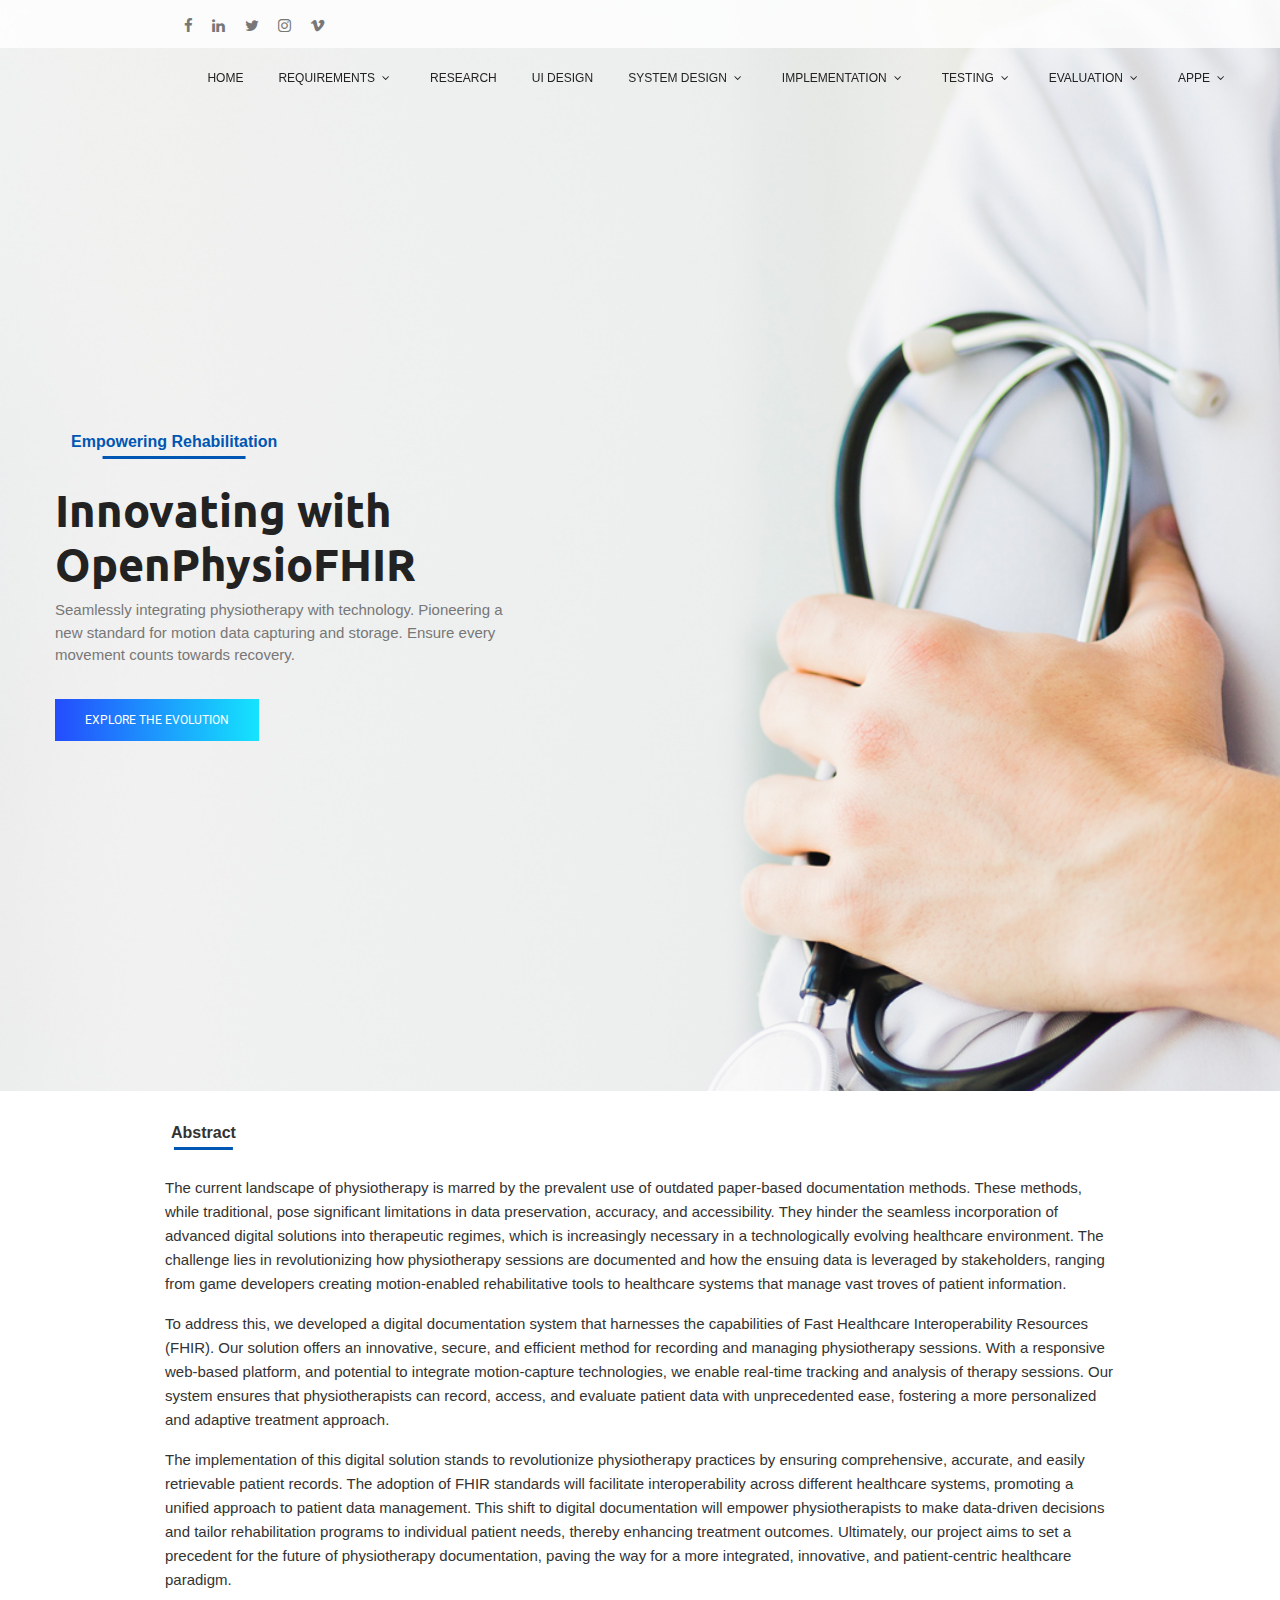
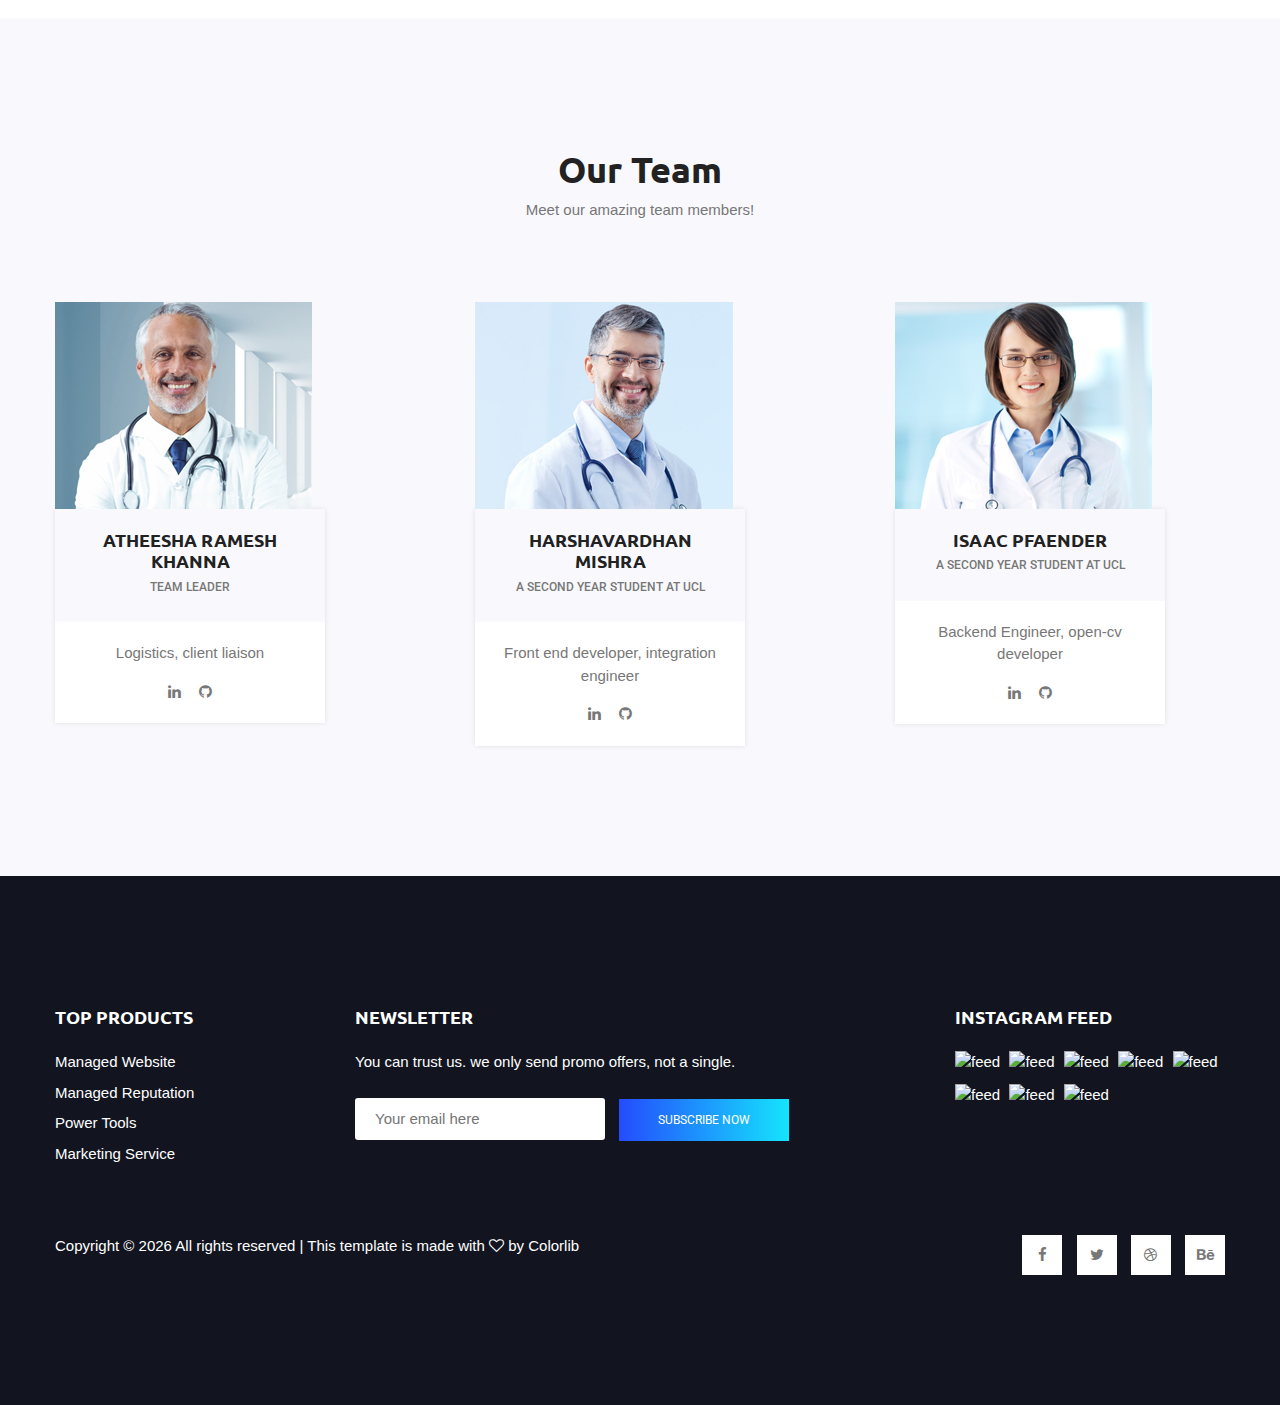
==== commit 6df309b2: "ui design page" ====
--- a/index.html
+++ b/index.html
@@ -76,6 +76,7 @@
                                 </ul>
                             </li>
                             <li><a href="research.html">research</a></li>
+                            <li><a href="ui.html">UI Design</a></li>
 
 
 
--- a/assets/css/style.css
+++ b/assets/css/style.css
@@ -3430,7 +3430,7 @@
   .list-marked li {
     font-family: 'Arial', sans-serif;
     font-size: 1rem;
-    color: #777777; /* Dark color for the text */
+    color: #555; /* Dark color for the text */
     padding-left: 1.5rem;
     position: relative;
     line-height: 1.5;
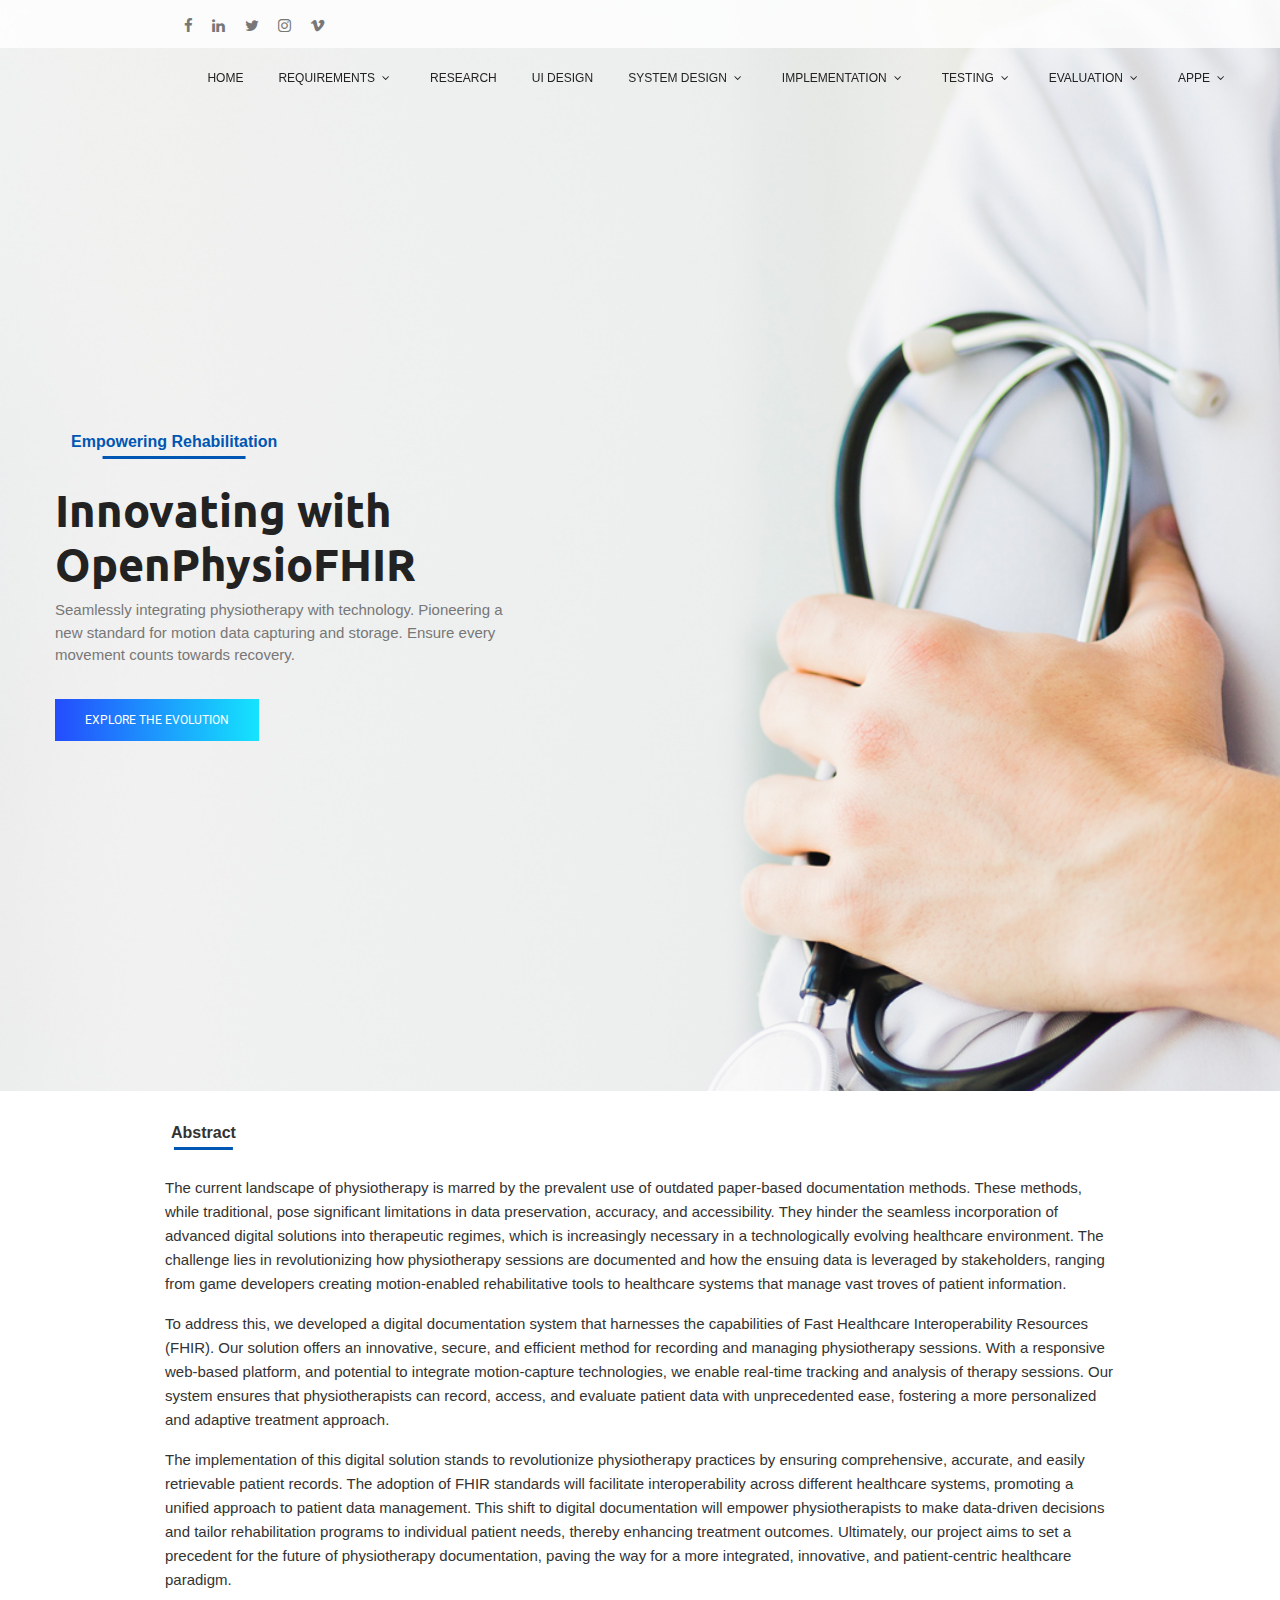
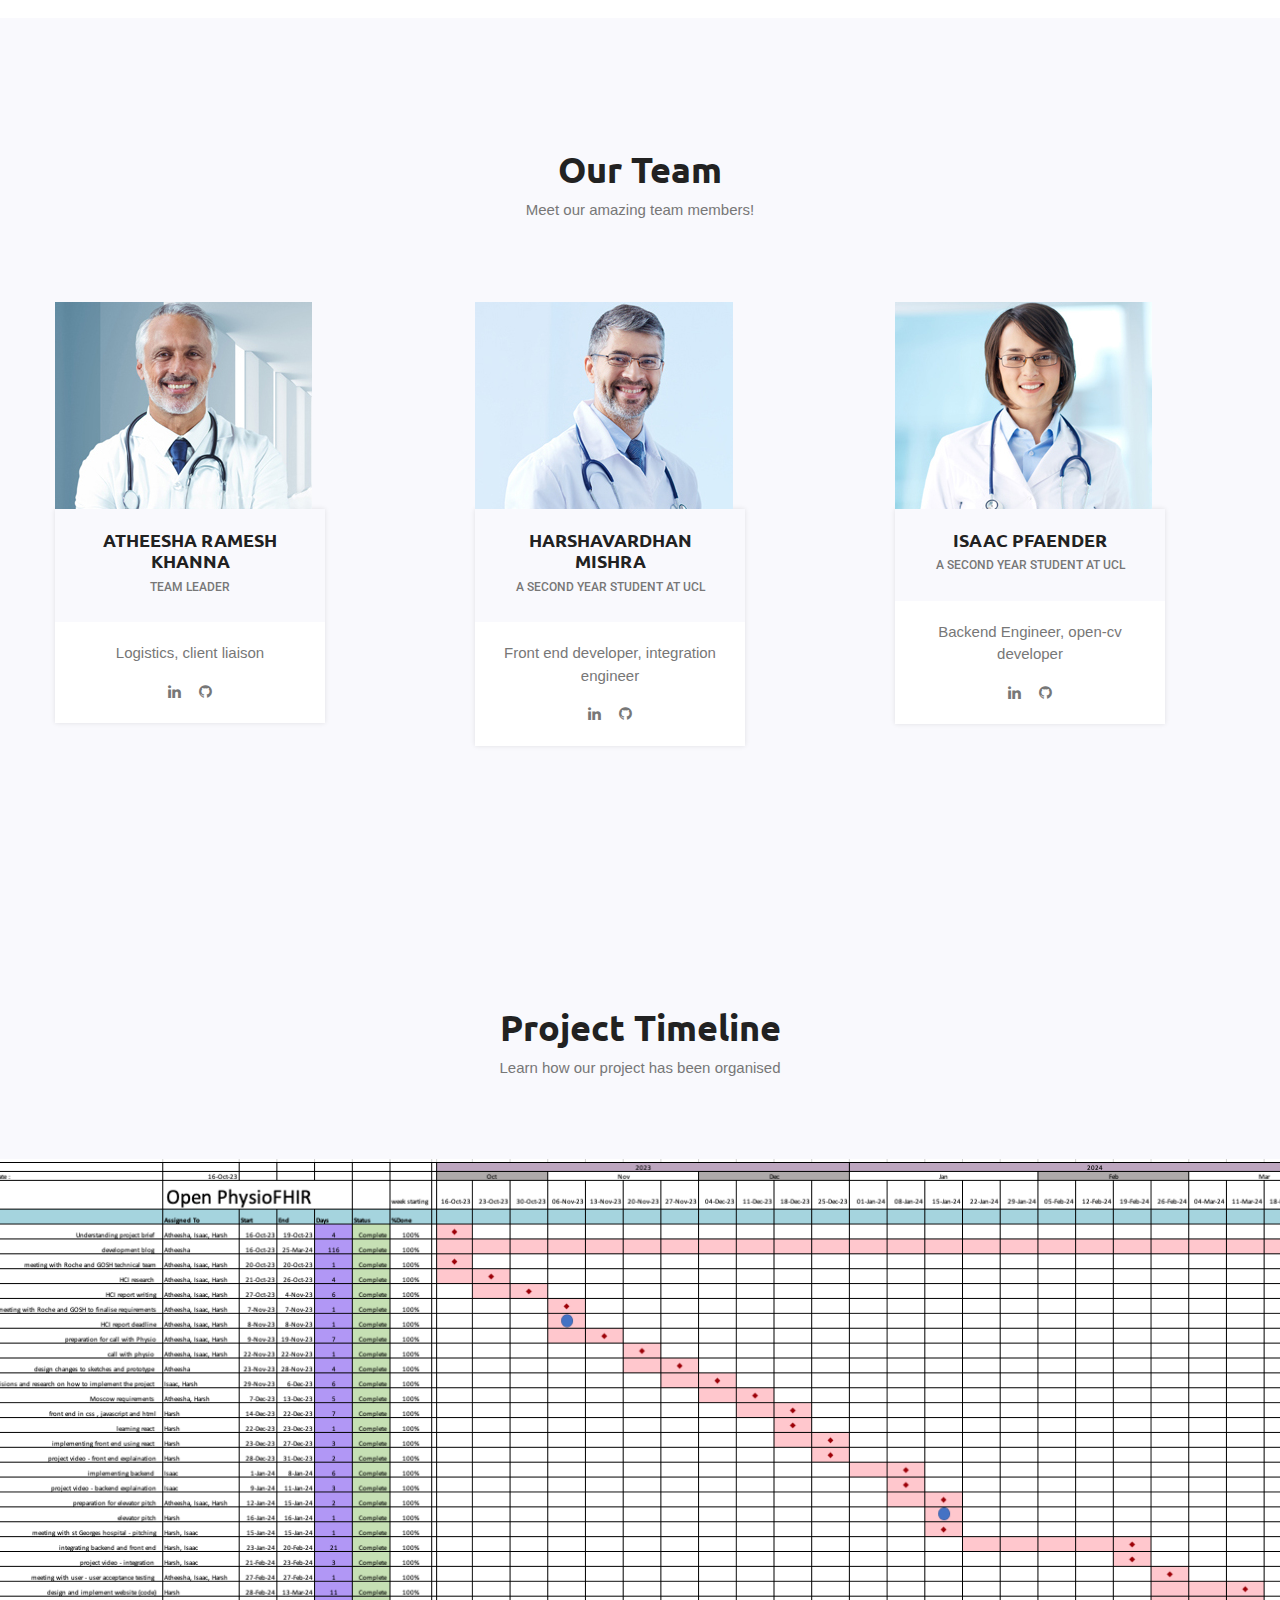
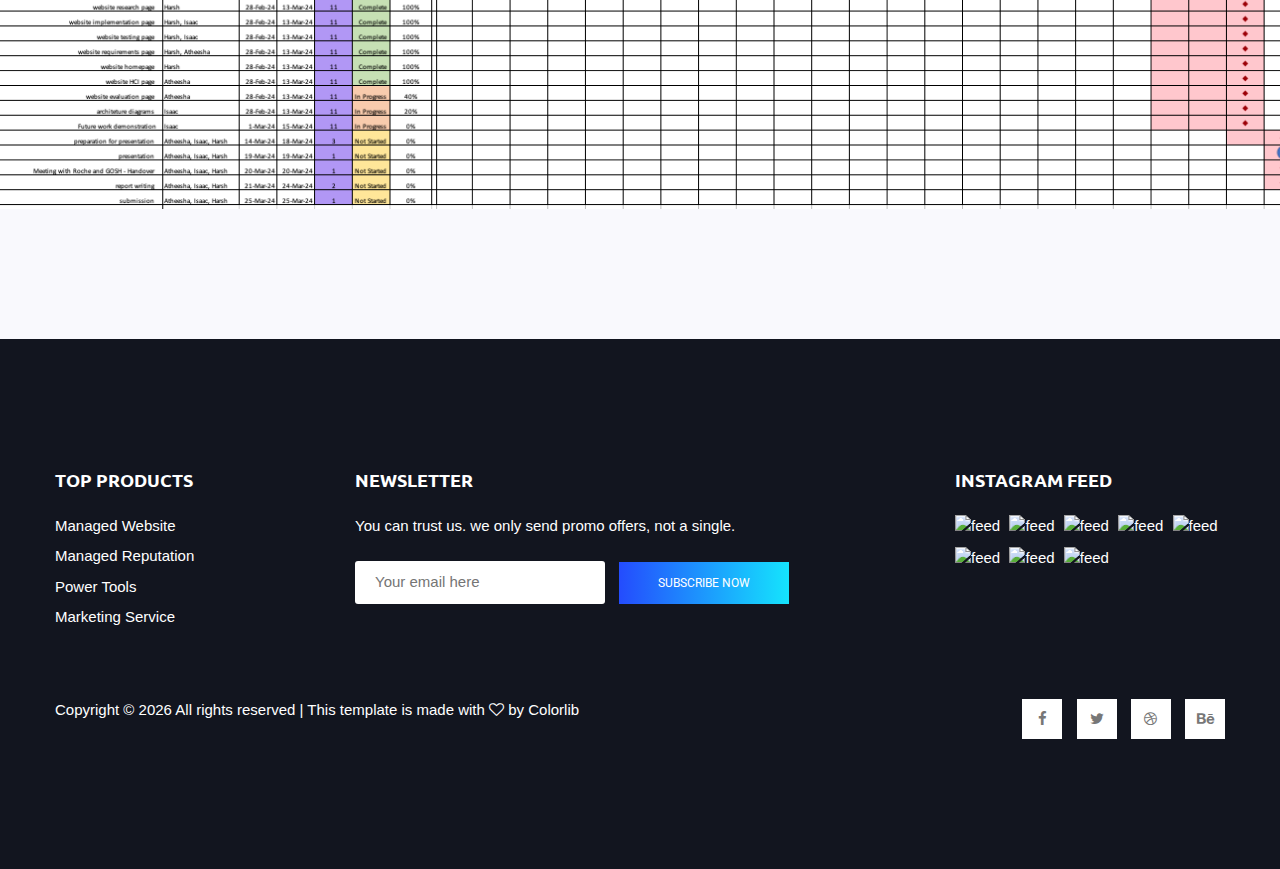
==== commit ca89365a: "Eval, Implementation, Testing" ====
--- a/index.html
+++ b/index.html
@@ -80,7 +80,7 @@
 
 
 
-                            <li class="menu-has-children"><a href="systemdesign.html">System Design</a>
+                            <li class="menu-has-children"><a href="sysdesign.html">System Design</a>
                                 <ul>
                                     <li><a href="systemdesign.html#sysarchitecture">System Architecture</a></li>
                                     <li><a href="">Sequence Diagram</a></li>
@@ -142,21 +142,7 @@
             </div>
         </div>
     </section>
-    <!-- Banner Area End -->
-
-    <!-- Feature Area Starts -->
-
-    <!-- Feature Area End -->
-
-    <!-- Welcome Area Starts -->
-
-    <!-- Department Area Starts -->
-
-    <!-- Patient Area Starts -->
-
-    <!-- Patient Area Starts -->
-
-    <!-- Specialist Area Starts -->
+ 
     <div class="container">
         <div class="row justify-content-center">
             <div class="col-xl-10">
@@ -278,6 +264,27 @@
             </div>
         </div>
     </section>
+
+    <section class="specialist-area section-padding">
+        <div class="container">
+            <div class="row">
+                <div class="col-lg-12">
+                    <div class="section-top text-center">
+                        <h2>Project Timeline</h2>
+                        <p>Learn how our project has been organised</p>
+                    </div>
+                </div>
+            </div>
+            <div class="row">
+                <div class="col-lg-12">
+                    <img src="./assets/images/home/gantt.png" style="width: 120%; display: block; margin-left: -10%;" alt="Project Timeline">
+                </div>
+            </div>
+        </div>
+    </section>
+
+    
+    
     <!-- Specialist Area Starts -->
 
     <!-- Hotline Area Starts -->
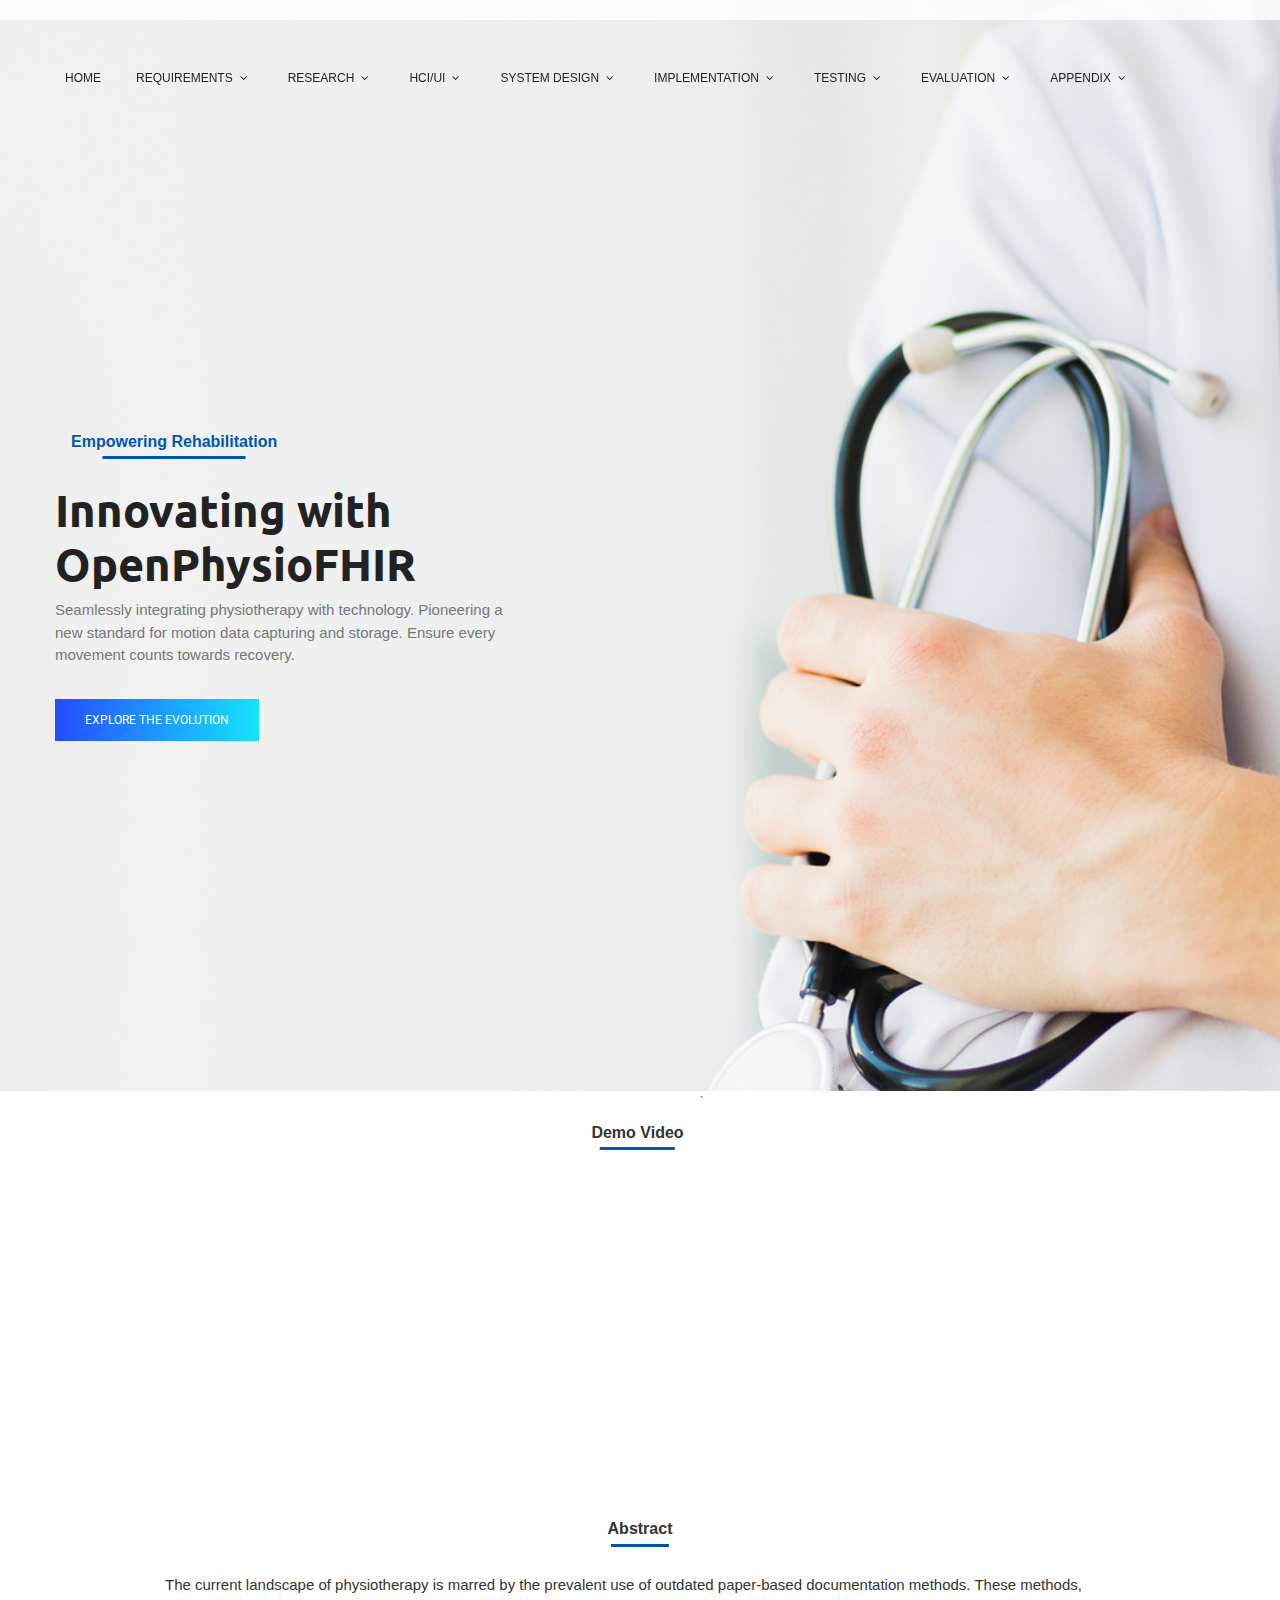
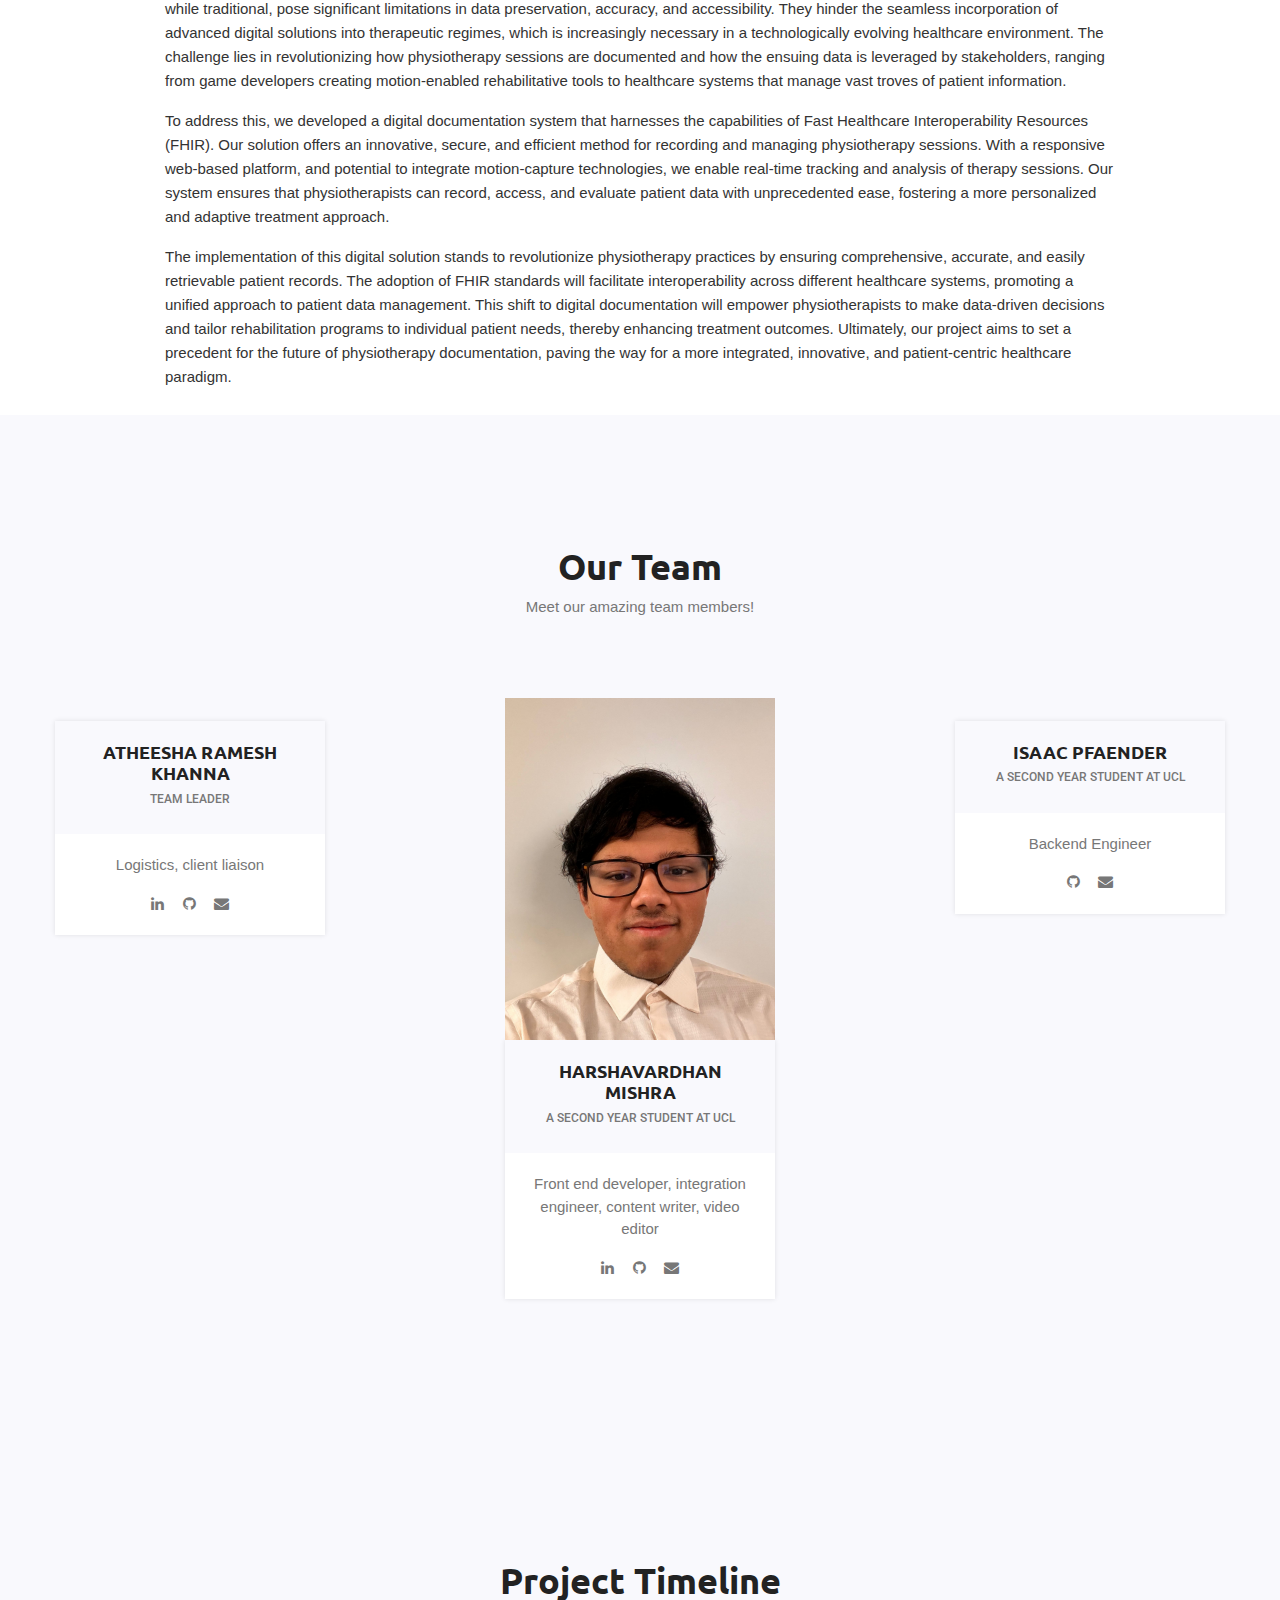
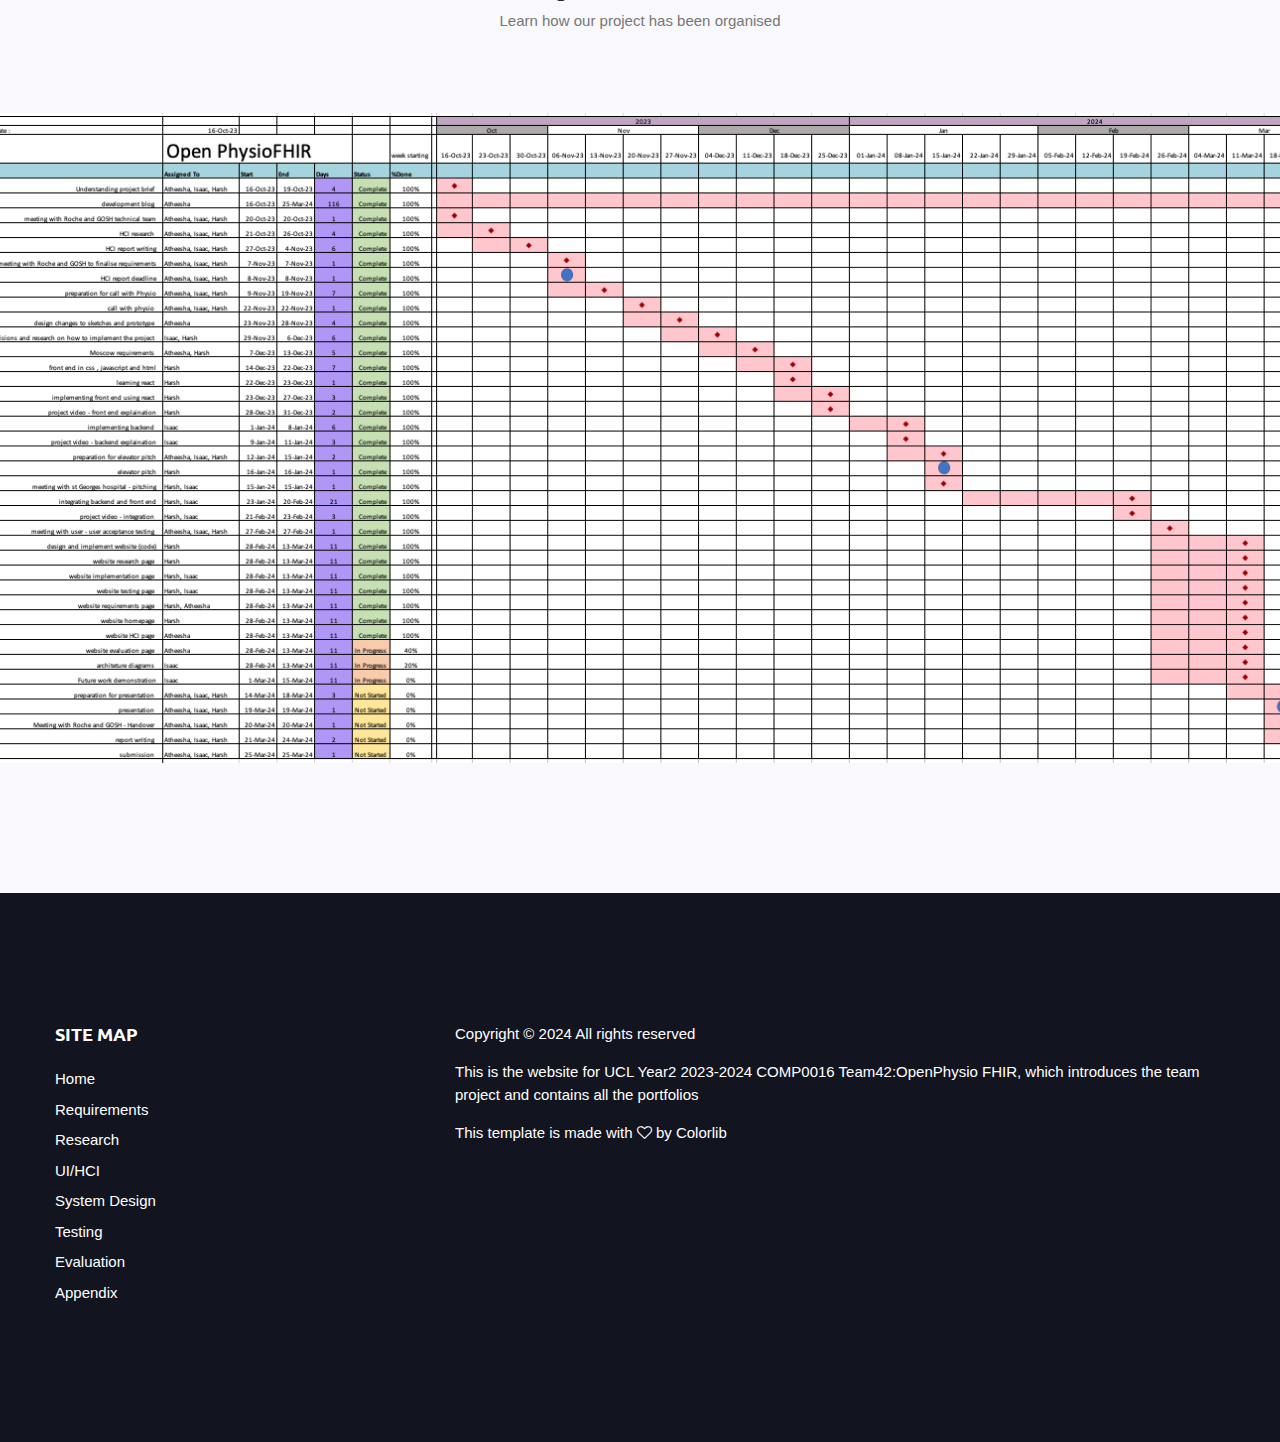
==== commit 55db4377: "completed website" ====
--- a/index.html
+++ b/index.html
@@ -21,6 +21,7 @@
     <link rel="stylesheet" href="assets/css/jquery.datetimepicker.min.css">
     <link rel="stylesheet" href="assets/css/linearicons.css">
     <link rel="stylesheet" href="assets/css/style.css">
+    
 </head>
 
 <body>
@@ -33,31 +34,10 @@
     <!-- Header Area Starts -->
     <header class="header-area">
         <div class="header-top">
-            <div class="container">
-                <div class="row">
-
-
-                    <div class="col-lg-3">
-                        <div class="social-links">
-                            <ul>
-                                <li><a href="#"><i class="fa fa-facebook"></i></a></li>
-                                <li><a href="#"><i class="fa fa-linkedin"></i></a></li>
-                                <li><a href="#"><i class="fa fa-twitter"></i></a></li>
-                                <li><a href="#"><i class="fa fa-instagram"></i></a></li>
-                                <li><a href="#"><i class="fa fa-vimeo"></i></a></li>
-                            </ul>
-                        </div>
-
-                    </div>
-                </div>
-            </div>
-        </div>
-        <div id="header" id="home">
+          <div id="header" id="home">
             <div class="container">
                 <div class="row align-items-center justify-content-between d-flex">
-                    <div id="logo">
-                        <a href="index.html"><img src="" alt="" title="" /></a>
-                    </div>
+                  
                     <nav id="nav-menu-container">
                         <ul class="nav-menu">
                             <li class="menu-active"><a href="index.html">Home</a></li>
@@ -65,61 +45,83 @@
                                 <ul>
                                     <li><a class="dropdown-item" href="requirements.html#project-background">Project
                                             Background</a></li>
-                                    <li><a class="dropdown-item" href="requirements.html#client-requirements">Client
-                                            Requirements</a></li>
-                                    <li><a class="dropdown-item" href="requirements.html#user-interviews">User
+                                    <li><a class="dropdown-item" href="requirements.html#project-goal">Project Goal</a></li>
+                                    <li><a class="dropdown-item" href="requirements.html#interview">User
                                             Interviews</a></li>
-                                    <li><a class="dropdown-item" href="requirements.html#personas">Personas</a></li>
+                                    <li><a class="dropdown-item" href="requirements.html#psna">Personas</a></li>
                                     <li><a class="dropdown-item" href="requirements.html#use-cases">Use Cases</a></li>
                                     <li><a class="dropdown-item" href="requirements.html#moscow-list">MosCow List</a>
                                     </li>
                                 </ul>
                             </li>
-                            <li><a href="research.html">research</a></li>
-                            <li><a href="ui.html">UI Design</a></li>
-
-
-
+                                <li class="menu-has-children"><a href="research.html">Research</a>
+                                <ul>
+                                    <li><a class="dropdown-item" href="research.html#research-project">Project
+                                            Research</a></li>
+                                            <li><a class="dropdown-item" href="research.html#research-frontend">Frontend
+                                              Research</a></li>
+                                              <li><a class="dropdown-item" href="research.html#research-backend">Backend
+                                                Research</a></li>
+                                    </li>
+                                </ul>
+                            </li>
+                            <li class="menu-has-children"><a href="ui.html">HCI/UI</a>
+                              <ul>
+                                  <li><a class="dropdown-item" href="ui.html#sketches">Sketches</a></li>
+                                          <li><a class="dropdown-item" href="ui.html#prototypes">Prototypes</a></li>
+                                            <li><a class="dropdown-item" href="ui.html#ui-design">Design Principles</a></li>
+                                  </li>
+                              </ul>
+                          </li>
+    
+    
+    
                             <li class="menu-has-children"><a href="sysdesign.html">System Design</a>
                                 <ul>
-                                    <li><a href="systemdesign.html#sysarchitecture">System Architecture</a></li>
-                                    <li><a href="">Sequence Diagram</a></li>
-                                    <li><a href="">Sequence Diagram</a></li>
-                                </ul>
-                            </li>
-
+                                    <li><a href="sysdesign.html#sysarch">System Architecture</a></li>
+                                    <li><a href="sysdesign.html#sitemap">Site Map</a></li>
+                                </ul>
+                            </li>
+                            
+    
                             <li class="menu-has-children"><a href="implementation.html">Implementation</a>
+                                <ul>
+    
+                                    <li><a href="implementation.html#dnt">Dependencies and Tools</a></li>
+                                    <li><a href="implementation.html#implementation-details">Implementation Details - Backend & Frontend</a></li>
+                                    <li><a href = "implementation.html#data-strucutres"> Data Structures</a></li>
+                                    <li><a href = "implementation.html#json"> JSON</a></li>
+                                </ul>
+                            </li>
+    
+                            <li class="menu-has-children"><a href="testing.html">Testing</a>
+                                <ul>
+                                    <li><a href="testing.html#overview">Testing Overview</a></li>
+                                    <li><a href="testing.html#UAT">User Acceptance Testing</a></li>
+                                    <li><a href="testing.html#RDT">Responsive Design Testing</a></li>
+                                    <li><a href="testing.html#unit">Unit Testing</a></li>
+    
+                                </ul>
+                            </li>
+    
+                            <li class="menu-has-children"><a href="evaluation.html">Evaluation</a>
+                                <ul>
+                                    <li><a href="evaluation.html#moscow">MosCow Evaluation</a></li>
+                                    <li><a href="evaluation.html#indcon">Individual Contribution</a></li>
+                                    <li><a href="evaluation.html#criteval">Critical Evaluation</a></li>
+                                    <li><a href="evaluation.html#bug">Bug List</a></li>
+                                    <li><a href="evaluation.html#futurework">Future Work</a></li>
+                                </ul>
+                            </li>
+    
+                            <li class="menu-has-children"><a href="appendix.html">Appendix</a>
                                 <ul>
                                     <li><a href=""></a></li>
                                     <li><a href=""></a></li>
                                     <li><a href=""></a></li>
                                 </ul>
                             </li>
-
-                            <li class="menu-has-children"><a href="testing.html">Testing</a>
-                                <ul>
-                                    <li><a href=""></a></li>
-                                    <li><a href=""></a></li>
-                                    <li><a href=""></a></li>
-                                </ul>
-                            </li>
-
-                            <li class="menu-has-children"><a href="evaluation.html">Evaluation</a>
-                                <ul>
-                                    <li><a href=""></a></li>
-                                    <li><a href=""></a></li>
-                                    <li><a href=""></a></li>
-                                </ul>
-                            </li>
-
-                            <li class="menu-has-children"><a href="appendix.html">Appe</a>
-                                <ul>
-                                    <li><a href=""></a></li>
-                                    <li><a href=""></a></li>
-                                    <li><a href=""></a></li>
-                                </ul>
-                            </li>
-
+    
                         </ul>
                     </nav><!-- #nav-menu-container -->
                 </div>
@@ -132,22 +134,46 @@
     <section class="banner-area">
         <div class="container">
             <div class="row">
+
                 <div class="col-lg-5">
                     <h4>Empowering Rehabilitation</h4>
                     <h1>Innovating with OpenPhysioFHIR</h1>
                     <p>Seamlessly integrating physiotherapy with technology. Pioneering a new standard for motion data
                         capturing and storage. Ensure every movement counts towards recovery.</p>
-                    <a href="" class="template-btn mt-3">EXPLORE THE EVOLUTION</a>
+                    <a href="index.html#demo-video" class="template-btn mt-3">EXPLORE THE EVOLUTION</a>
                 </div>
             </div>
         </div>
     </section>
- 
+
+    <div class="container" id = "demo-video">
+        <div class="placeholder" id="prorsch"></div>
+
+        <div class="row justify-content-center">
+            <h4 class="mb-4">Demo Video</h4>
+            `
+
+            <br>
+            <div class="col-12 d-flex justify-content-center">
+
+                <div class="video-container">
+                    <iframe width="560" height="315" src="https://www.youtube.com/embed/bv8o-YfKTBg"
+                        title="YouTube video player" frameborder="0"
+                        allow="accelerometer; autoplay; clipboard-write; encrypted-media; gyroscope; picture-in-picture"
+                        allowfullscreen></iframe>
+
+                </div>
+            </div>
+        </div>
+    </div>
     <div class="container">
         <div class="row justify-content-center">
             <div class="col-xl-10">
                 <div class="placeholder" id="prorsch"></div>
-                <h4 class="mb-4">Abstract</h4>
+                <div class="row justify-content-center">
+                    <h4 class="mb-4">Abstract</h4>
+                </div>
+
                 <!-- Bootstrap tabs-->
                 <div class="tabs-custom tabs-horizontal tabs-line" id="tabs-1">
                     <!-- Nav tabs-->
@@ -202,7 +228,8 @@
                 <div class="col-lg-3 col-sm-6">
                     <div class="single-doctor mb-4 mb-lg-0">
                         <div class="doctor-img">
-                            <img src="assets/images/doctor1.jpg" alt="" class="img-fluid">
+                            <img src="https://media.licdn.com/dms/image/D4E03AQFQ-CMVC9L26w/profile-displayphoto-shrink_800_800/0/1692887162912?e=1716422400&v=beta&t=PhLSALiiekMDaXMBGokYDVXxt-hTmLxlNs2VphiX3Fc"
+                                alt="" class="img-fluid">
                         </div>
                         <div class="content-area">
                             <div class="doctor-name text-center">
@@ -213,8 +240,11 @@
                             <div class="doctor-text text-center">
                                 <p>Logistics, client liaison</p>
                                 <ul class="doctor-icon">
-                                    <li><a href="#"><i class="fa fa-linkedin"></i><a></li>
-                                    <li><a href="#"><i class="fa fa-github"></i><a></li>
+                                    <li><a href="https://www.linkedin.com/in/atheesha-r-6a1650251/"><i
+                                                class="fa fa-linkedin"></i><a></li>
+                                    <li><a href="https://github.com/Atheesha"><i class="fa fa-github"></i><a></li>
+                                        <li><a href="zcabar0@ucl.ac.uk"><i class="fa fa-envelope"></i></a></li>
+
                                 </ul>
                             </div>
                         </div>
@@ -223,7 +253,7 @@
                 <div class="col-lg-3 col-sm-6">
                     <div class="single-doctor mb-4 mb-lg-0">
                         <div class="doctor-img">
-                            <img src="assets/images/doctor2.jpg" alt="" class="img-fluid">
+                            <img src="assets/images/home/harsh.JPG" alt="" class="img-fluid">
                         </div>
                         <div class="content-area">
                             <div class="doctor-name text-center">
@@ -232,10 +262,13 @@
                                 <h6>A second year student at UCL</h6>
                             </div>
                             <div class="doctor-text text-center">
-                                <p>Front end developer, integration engineer</p>
+                                <p>Front end developer, integration engineer, content writer, video editor</p>
                                 <ul class="doctor-icon">
-                                    <li><a href="https://www.linkedin.com/in/harshavardhan-mishra/"><i class="fa fa-linkedin"></i><a></li>
-                                        <li><a href="https://github.com/Harshavardhan04"><i class="fa fa-github"></i><a></li>
+                                    <li><a href="https://www.linkedin.com/in/harshavardhan-mishra/"><i
+                                                class="fa fa-linkedin"></i><a></li>
+                                    <li><a href="https://github.com/Harshavardhan04"><i class="fa fa-github"></i><a>
+                                        <li><a href="mailto:zcabhmi@ucl.ac.uk"><i class="fa fa-envelope"></i></a></li>
+                                    </li>
                                 </ul>
                             </div>
                         </div>
@@ -244,7 +277,8 @@
                 <div class="col-lg-3 col-sm-6">
                     <div class="single-doctor mb-4 mb-sm-0">
                         <div class="doctor-img">
-                            <img src="assets/images/doctor3.jpg" alt="" class="img-fluid">
+                            <img src="https://static.vecteezy.com/system/resources/previews/008/442/086/non_2x/illustration-of-human-icon-user-symbol-icon-modern-design-on-blank-background-free-vector.jpg"
+                                alt="" class="img-fluid">
                         </div>
                         <div class="content-area">
                             <div class="doctor-name text-center">
@@ -252,10 +286,10 @@
                                 <h6>A second year student at UCL</h6>
                             </div>
                             <div class="doctor-text text-center">
-                                <p>Backend Engineer, open-cv developer</p>
+                                <p>Backend Engineer</p>
                                 <ul class="doctor-icon">
-                                    <li><a href="#"><i class="fa fa-linkedin"></i><a></li>
-                                    <li><a href="#"><i class="fa fa-github"></i><a></li>
+                                    <li><a href="https://github.com/IsaacP2002"><i class="fa fa-github"></i><a></li>
+                                        <li><a href="mailto:zcabibm@ucl.ac.uk"><i class="fa fa-envelope"></i></a></li>
                                 </ul>
                             </div>
                         </div>
@@ -277,96 +311,78 @@
             </div>
             <div class="row">
                 <div class="col-lg-12">
-                    <img src="./assets/images/home/gantt.png" style="width: 120%; display: block; margin-left: -10%;" alt="Project Timeline">
+                    <img src="./assets/images/home/gantt.png" style="width: 120%; display: block; margin-left: -10%;"
+                        alt="Project Timeline">
                 </div>
             </div>
         </div>
     </section>
 
-    
-    
-    <!-- Specialist Area Starts -->
-
-    <!-- Hotline Area Starts -->
-
-    <!-- Hotline Area End -->
-
-    <!-- News Area Starts -->
-
-    <!-- News Area Starts -->
+
+
 
     <!-- Footer Area Starts -->
     <footer class="footer-area section-padding">
-        <div class="footer-widget">
-            <div class="container">
-                <div class="row">
-                    <div class="col-xl-2 col-lg-3">
-                        <div class="single-widget-home mb-5 mb-lg-0">
-                            <h3 class="mb-4">top products</h3>
-                            <ul>
-                                <li class="mb-2"><a href="#">managed website</a></li>
-                                <li class="mb-2"><a href="#">managed reputation</a></li>
-                                <li class="mb-2"><a href="#">power tools</a></li>
-                                <li><a href="#">marketing service</a></li>
-                            </ul>
-                        </div>
-                    </div>
-                    <div class="col-xl-5 offset-xl-1 col-lg-6">
-                        <div class="single-widget-home mb-5 mb-lg-0">
-                            <h3 class="mb-4">newsletter</h3>
-                            <p class="mb-4">You can trust us. we only send promo offers, not a single.</p>
-                            <form action="#">
-                                <input type="email" placeholder="Your email here" onfocus="this.placeholder = ''"
-                                    onblur="this.placeholder = 'Your email here'" required>
-                                <button type="submit" class="template-btn">subscribe now</button>
-                            </form>
-                        </div>
-                    </div>
-                    <div class="col-xl-3 offset-xl-1 col-lg-3">
-                        <div class="single-widge-home">
-                            <h3 class="mb-4">instagram feed</h3>
-                            <div class="feed">
-                                <img src="assets/images/feed1.jpg" alt="feed">
-                                <img src="assets/images/feed2.jpg" alt="feed">
-                                <img src="assets/images/feed3.jpg" alt="feed">
-                                <img src="assets/images/feed4.jpg" alt="feed">
-                                <img src="assets/images/feed5.jpg" alt="feed">
-                                <img src="assets/images/feed6.jpg" alt="feed">
-                                <img src="assets/images/feed7.jpg" alt="feed">
-                                <img src="assets/images/feed8.jpg" alt="feed">
-                            </div>
-                        </div>
-                    </div>
-                </div>
-            </div>
-        </div>
-        <div class="footer-copyright">
-            <div class="container">
-                <div class="row">
-                    <div class="col-lg-8 col-md-6">
-                        <span>
-                            <!-- Link back to Colorlib can't be removed. Template is licensed under CC BY 3.0. -->
-                            Copyright &copy;
-                            <script>document.write(new Date().getFullYear());</script> All rights reserved | This
-                            template is made with <i class="fa fa-heart-o" aria-hidden="true"></i> by <a
-                                href="https://colorlib.com" target="_blank">Colorlib</a>
-                            <!-- Link back to Colorlib can't be removed. Template is licensed under CC BY 3.0. -->
-                        </span>
-                    </div>
-                    <div class="col-lg-4 col-md-6">
-                        <div class="social-icons">
-                            <ul>
-                                <li><a href="#"><i class="fa fa-facebook"></i></a></li>
-                                <li><a href="#"><i class="fa fa-twitter"></i></a></li>
-                                <li><a href="#"><i class="fa fa-dribbble"></i></a></li>
-                                <li><a href="#"><i class="fa fa-behance"></i></a></li>
-                            </ul>
-                        </div>
+
+
+
+        <div class="container">
+            <div class="row">
+                <!-- Site Map Section -->
+                <div class="col-lg-4 col-md-6">
+                    <div class="single-widget-home mb-5 mb-lg-0">
+                        <h3 class="mb-4">Site Map</h3>
+                        <ul>
+                            <li class="mb-2"><a href="index.html">Home</a></li>
+                            <li class="mb-2"><a href="requirements.html">Requirements</a></li>
+                            <li class="mb-2"><a href="research.html">Research</a></li>
+                            <li class="mb-2"><a href="ui.html">UI/HCI</a></li>
+                            <li class="mb-2"><a href="sysdesign.html">System Design</a></li>
+                            <li class="mb-2"><a href="testing.html">Testing</a></li>
+                            <li class="mb-2"><a href="evaluation.html">Evaluation</a></li>
+                            <li class="mb-2"><a href="appendix.html">Appendix</a></li>
+                        </ul>
+                    </div>
+                </div>
+
+                <!-- Content and Logos Section -->
+                <div class="col-lg-8 col-md-6">
+                    <div class="row">
+                        <!-- Content Section -->
+                        <div class="col-12">
+                            <span>
+                                <!-- Dynamic year update and copyrights -->
+
+                                <p>Copyright &copy; 2024 All rights reserved </p>
+                                <p> This is
+                                    the website for UCL Year2 2023-2024 COMP0016 Team42:OpenPhysio FHIR, which
+                                    introduces
+                                    the team project and contains all the portfolios</p>
+                                <p>This
+                                    template is made with <i class="fa fa-heart-o" aria-hidden="true"></i> by <a
+                                        href="https://colorlib.com" target="_blank">Colorlib</a></p>
+                            </span>
+                        </div>
+                        <style>
+                            .social-icons ul {
+                                padding: 0;
+                                list-style: none;
+                            }
+
+                            .social-icons ul li {
+                                display: inline;
+                                /* or 'inline-block' */
+                                margin-right: 10px;
+                                /* Adjust spacing between icons */
+                            }
+                        </style>
+
                     </div>
                 </div>
             </div>
         </div>
     </footer>
+
     <!-- Footer Area End -->
 
 
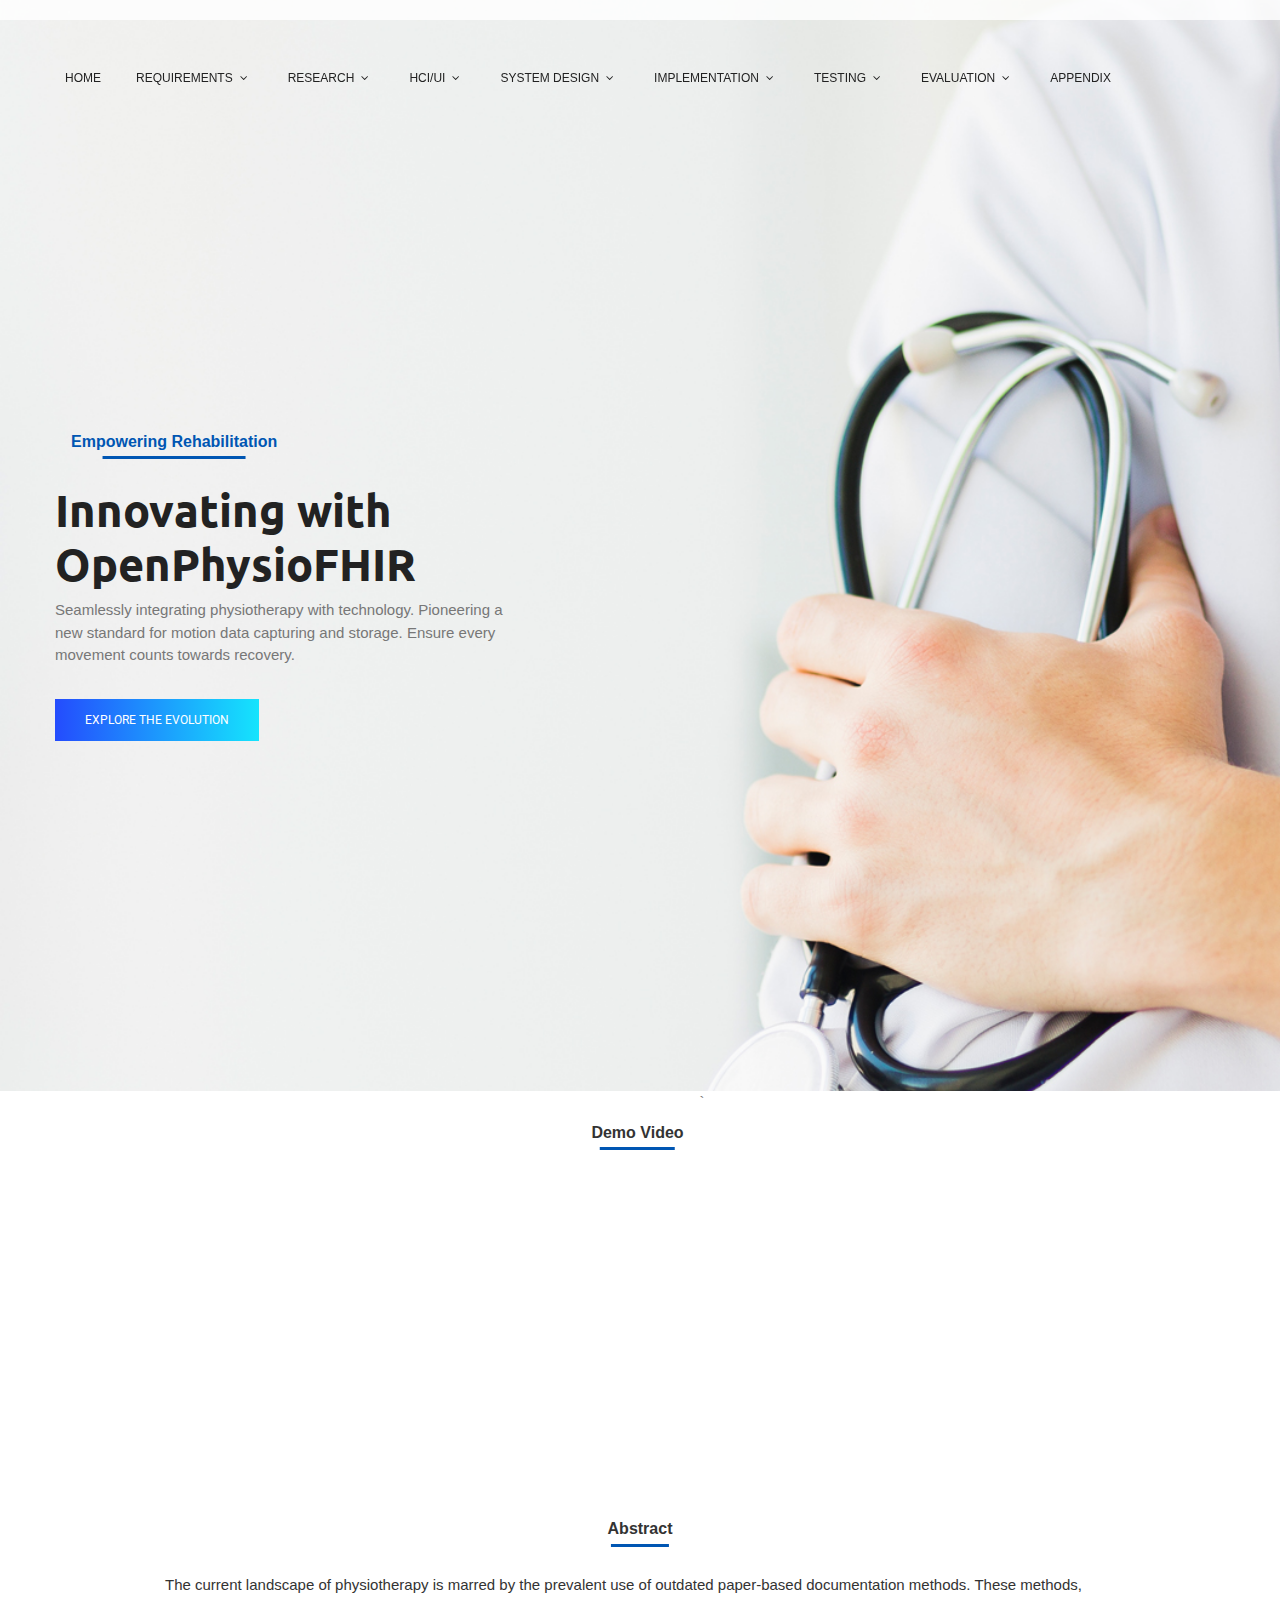
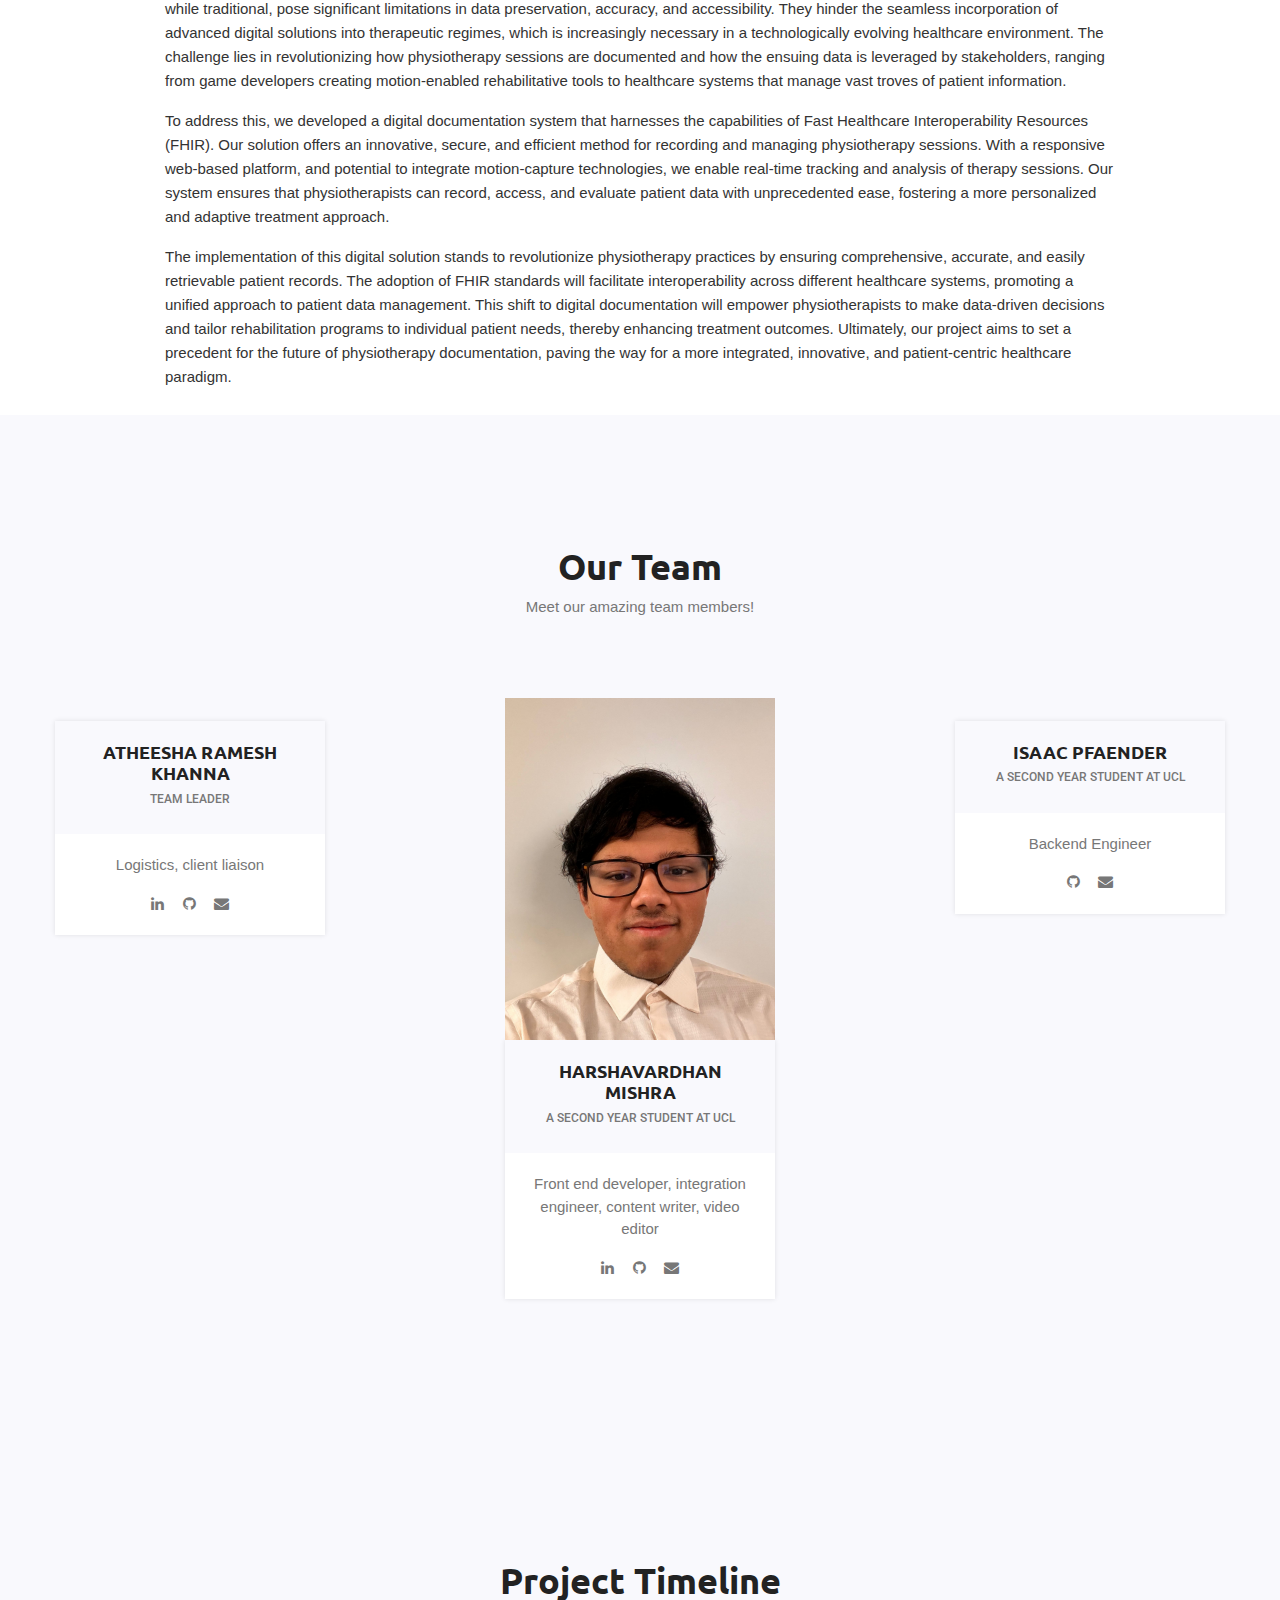
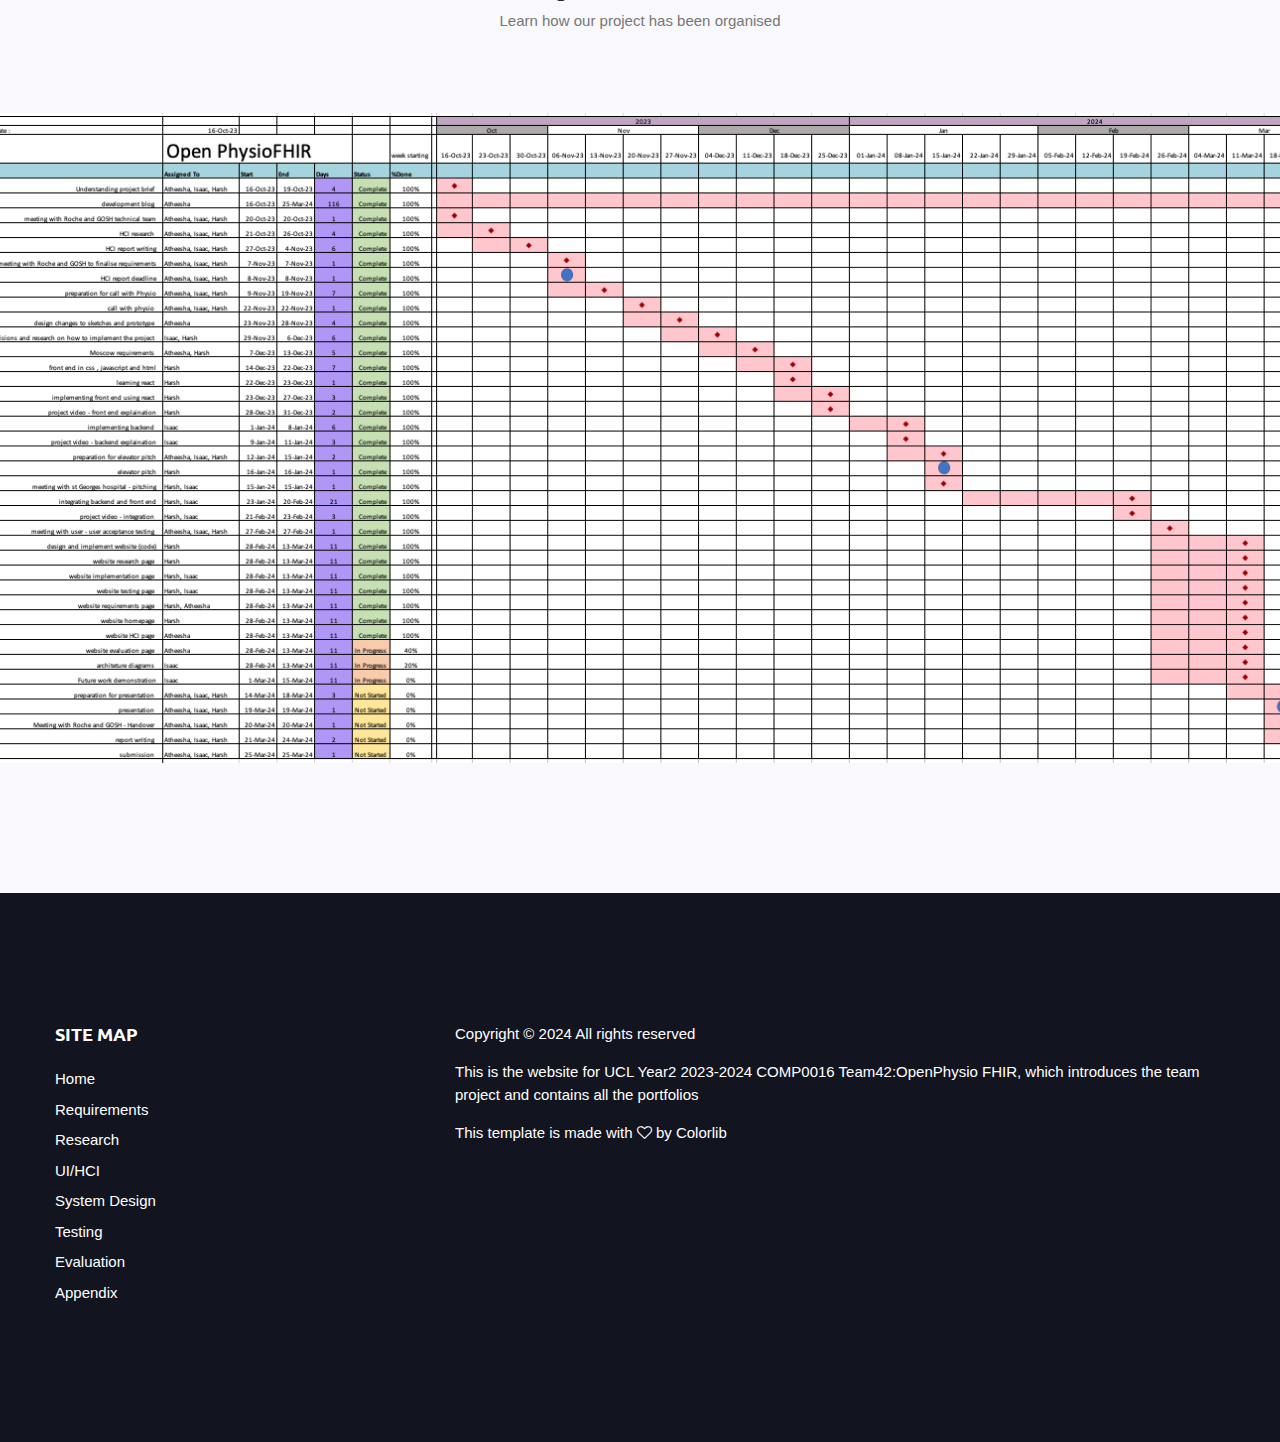
==== commit b1fe21a5: "completed website - small menu bar edit" ====
--- a/index.html
+++ b/index.html
@@ -115,11 +115,7 @@
                             </li>
     
                             <li class="menu-has-children"><a href="appendix.html">Appendix</a>
-                                <ul>
-                                    <li><a href=""></a></li>
-                                    <li><a href=""></a></li>
-                                    <li><a href=""></a></li>
-                                </ul>
+                                
                             </li>
     
                         </ul>
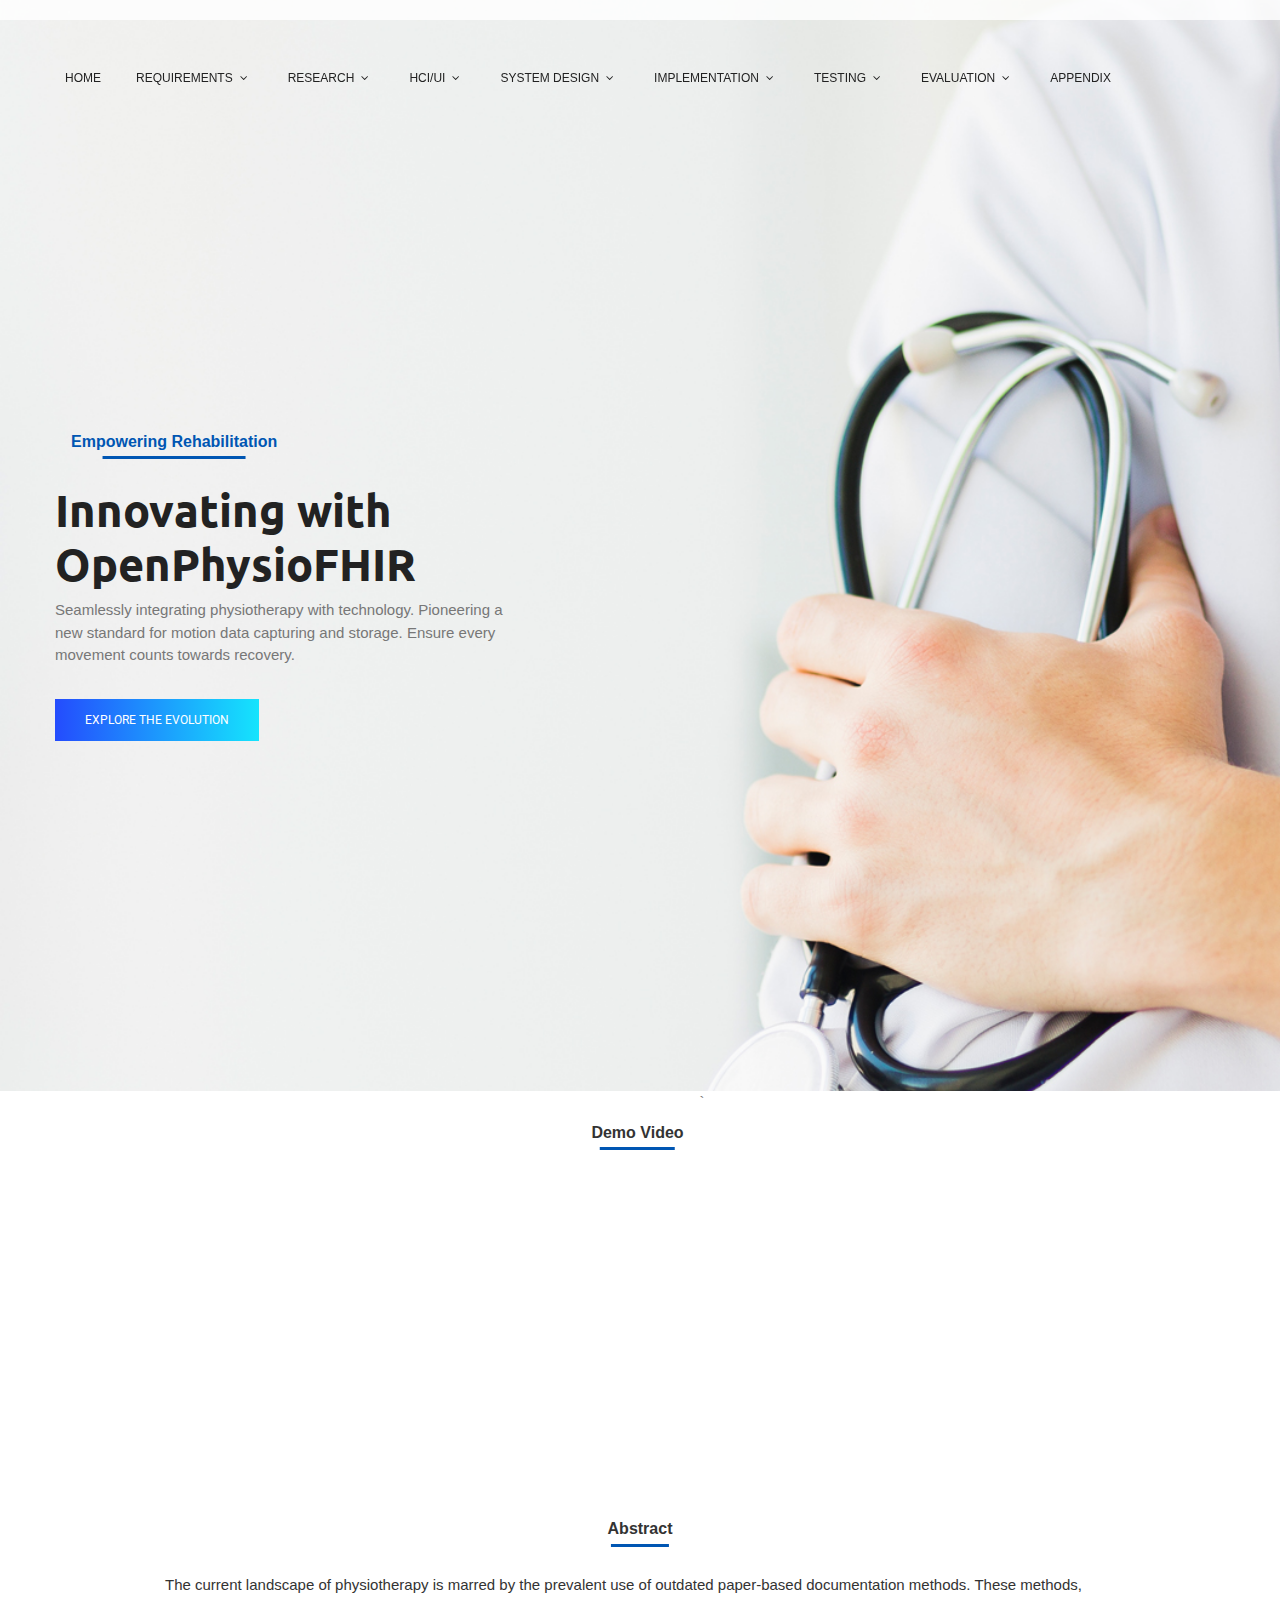
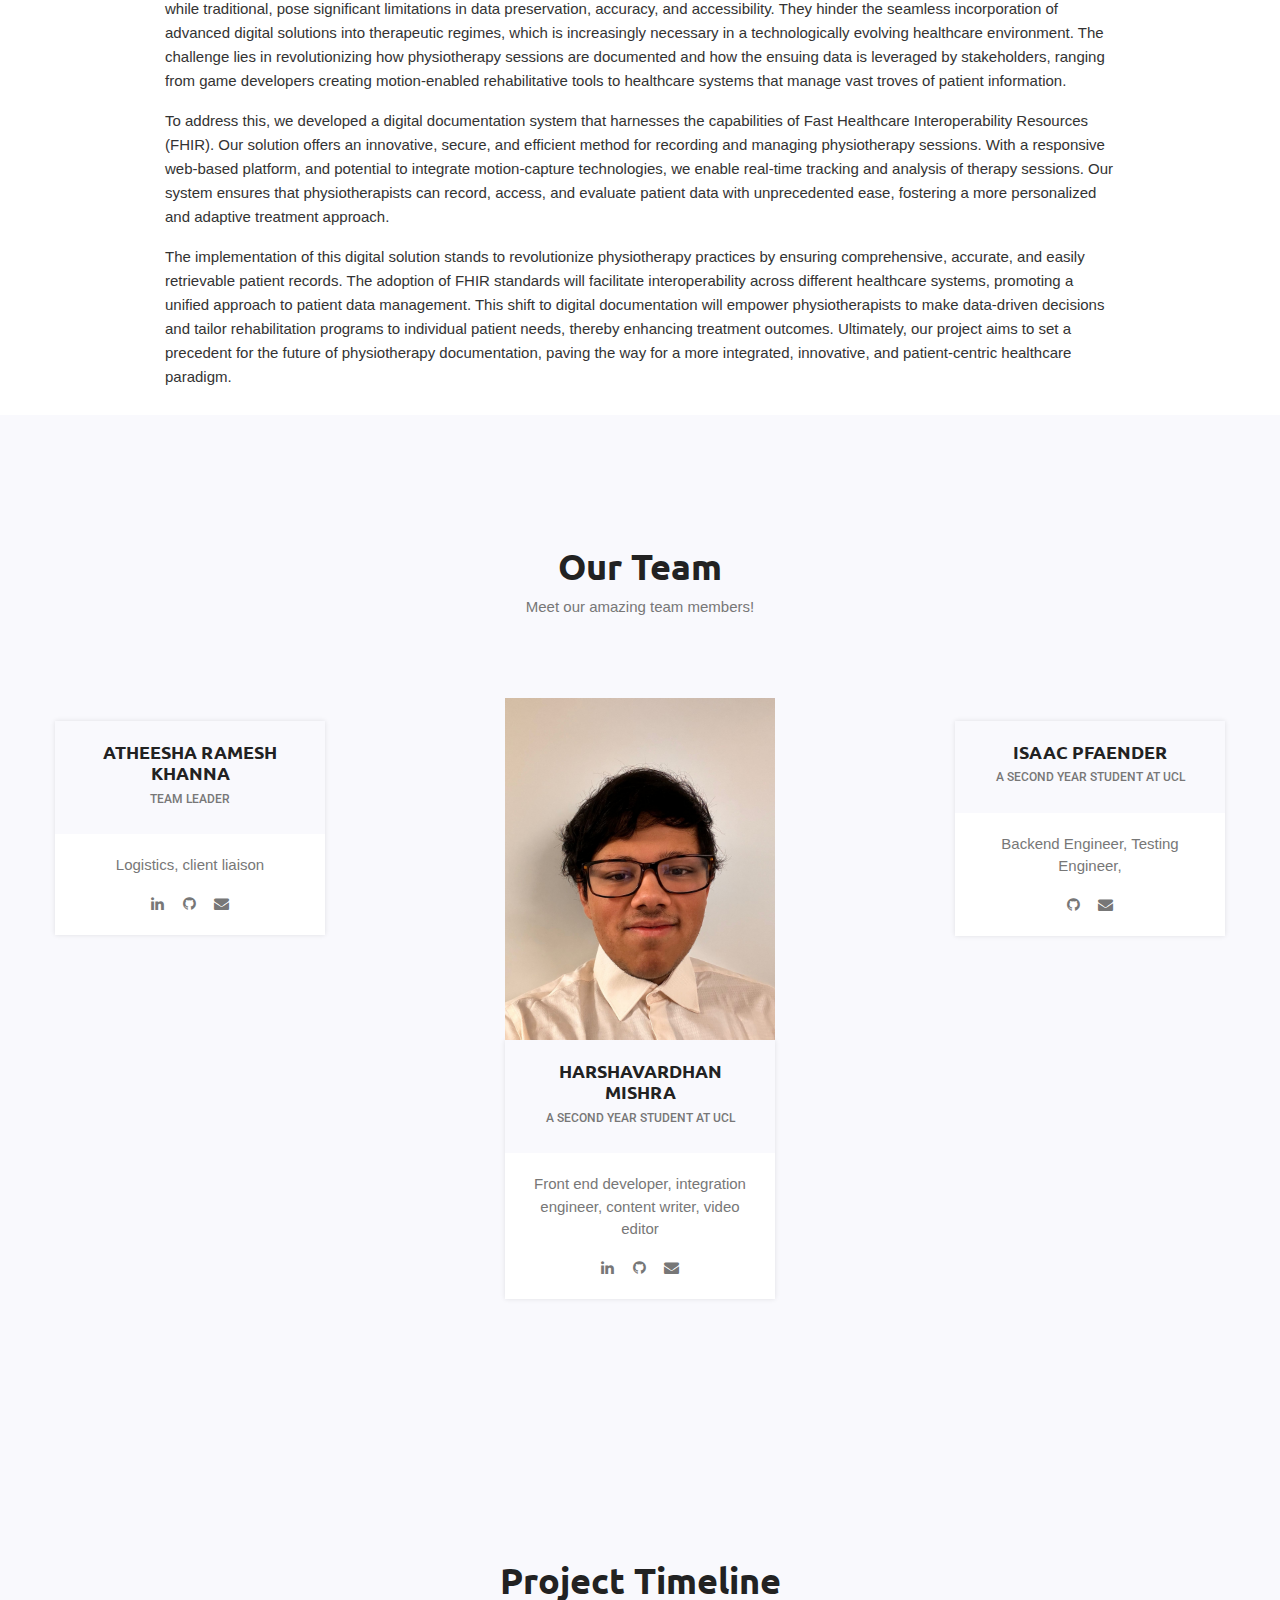
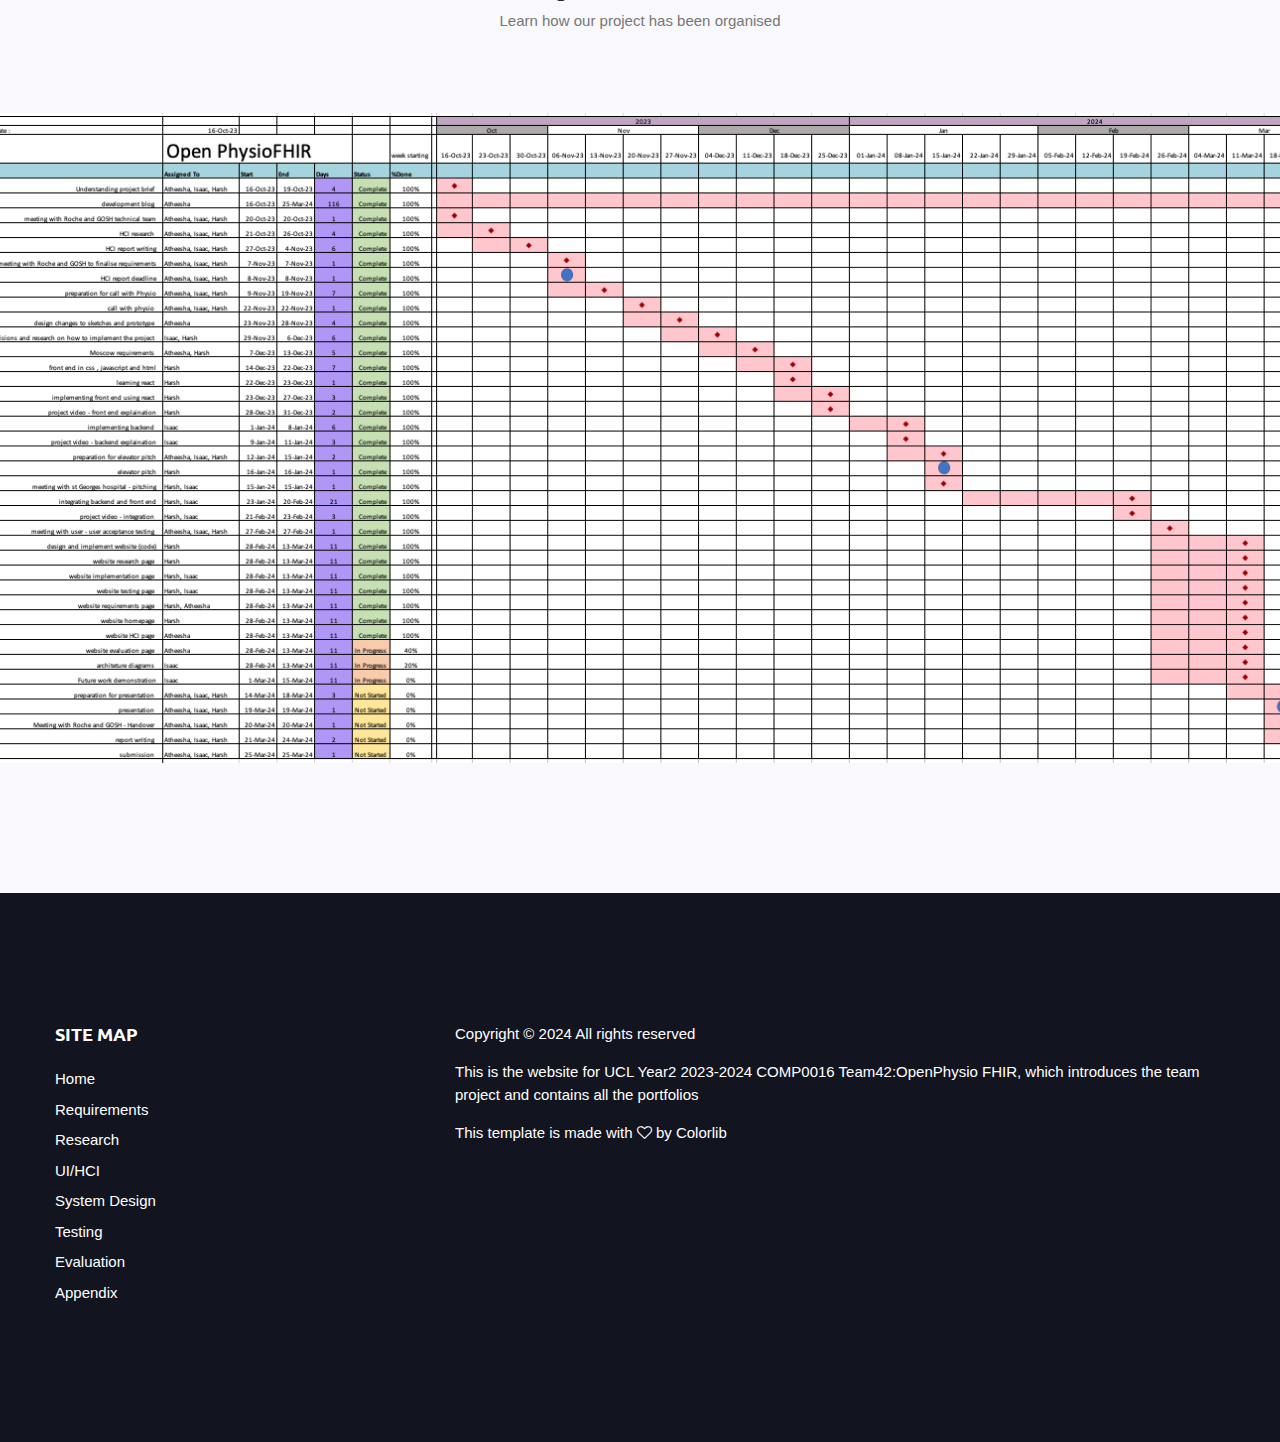
==== commit f273b10c: "stylistic changes" ====
--- a/index.html
+++ b/index.html
@@ -8,10 +8,10 @@
     <meta http-equiv="X-UA-Compatible" content="ie=edge">
 
     <!-- Page Title -->
-    <title>Medino</title>
-
-    <!-- Favicon -->
-    <link rel="shortcut icon" href="" type="image/x-icon">
+    <title>Home</title>
+
+
+
 
     <!-- CSS Files -->
     <link rel="stylesheet" href="assets/css/animate-3.7.0.css">
@@ -282,7 +282,7 @@
                                 <h6>A second year student at UCL</h6>
                             </div>
                             <div class="doctor-text text-center">
-                                <p>Backend Engineer</p>
+                                <p>Backend Engineer, Testing Engineer, </p>
                                 <ul class="doctor-icon">
                                     <li><a href="https://github.com/IsaacP2002"><i class="fa fa-github"></i><a></li>
                                         <li><a href="mailto:zcabibm@ucl.ac.uk"><i class="fa fa-envelope"></i></a></li>
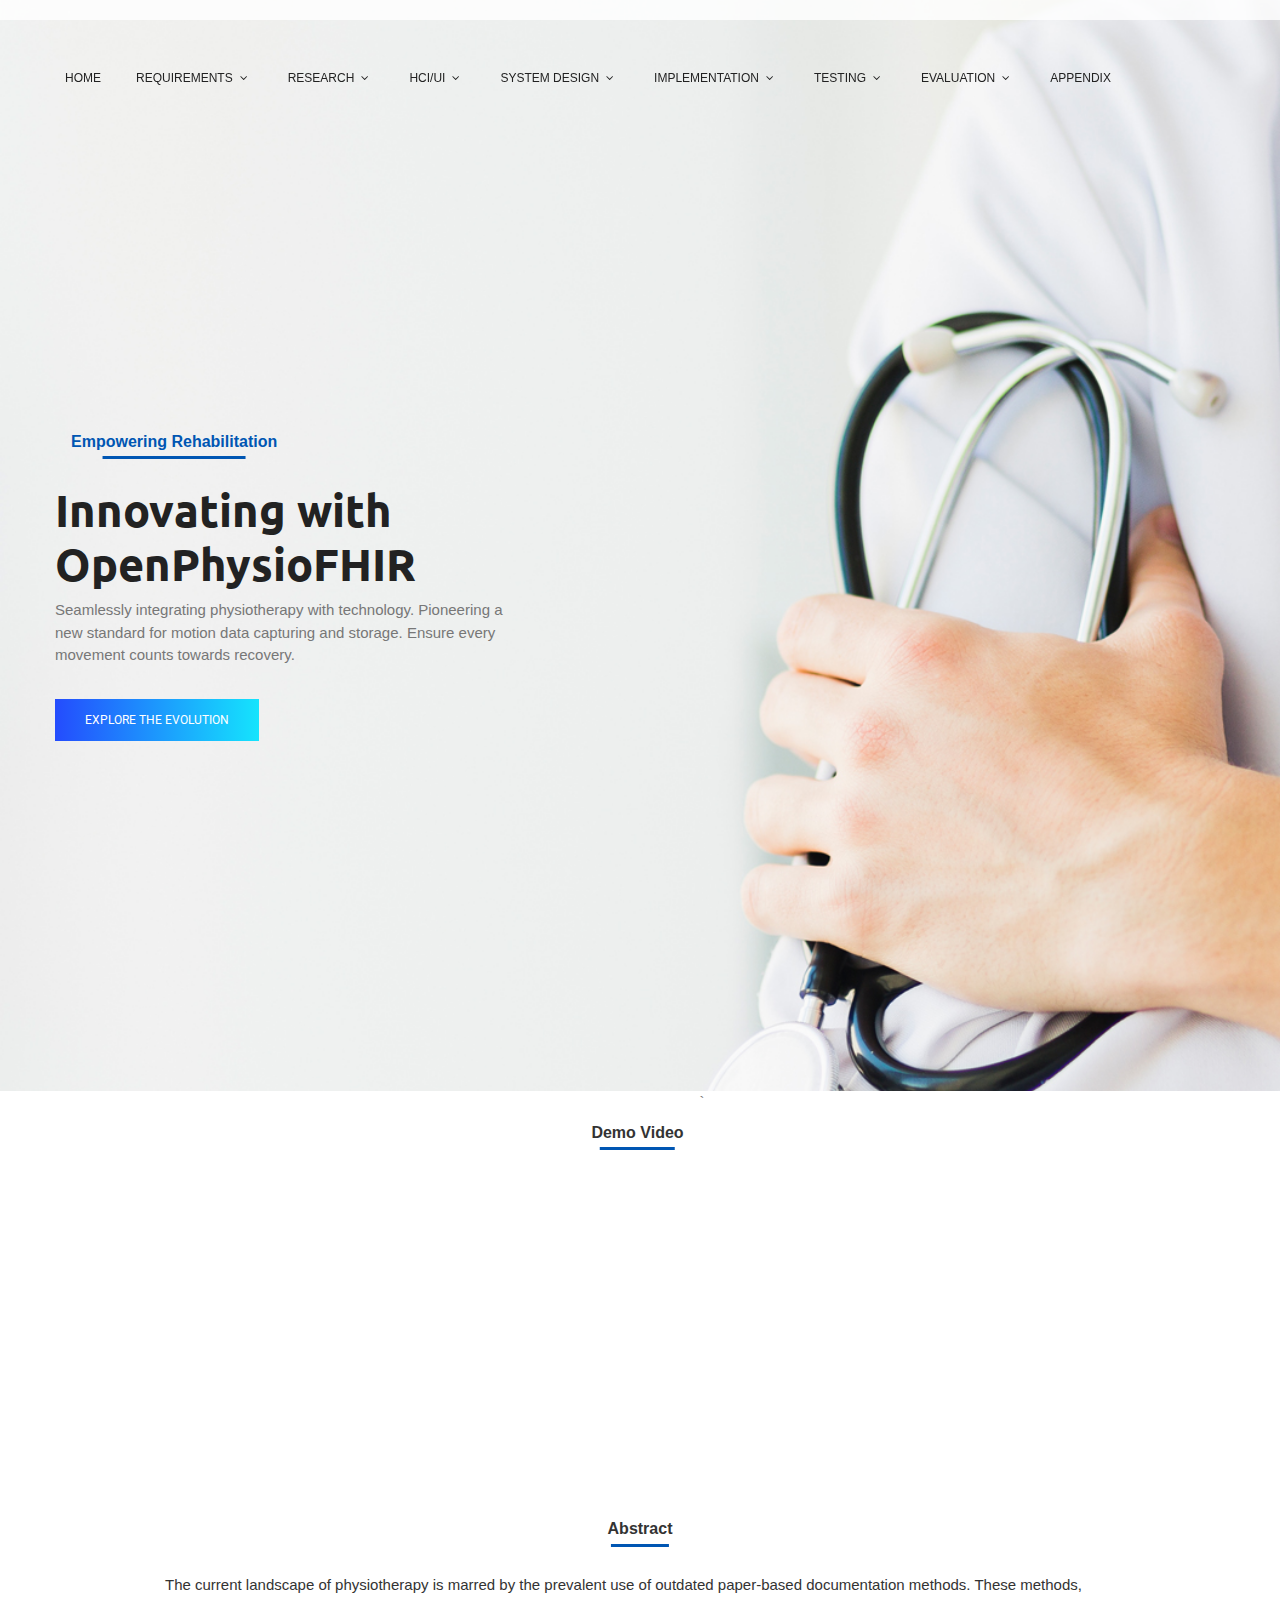
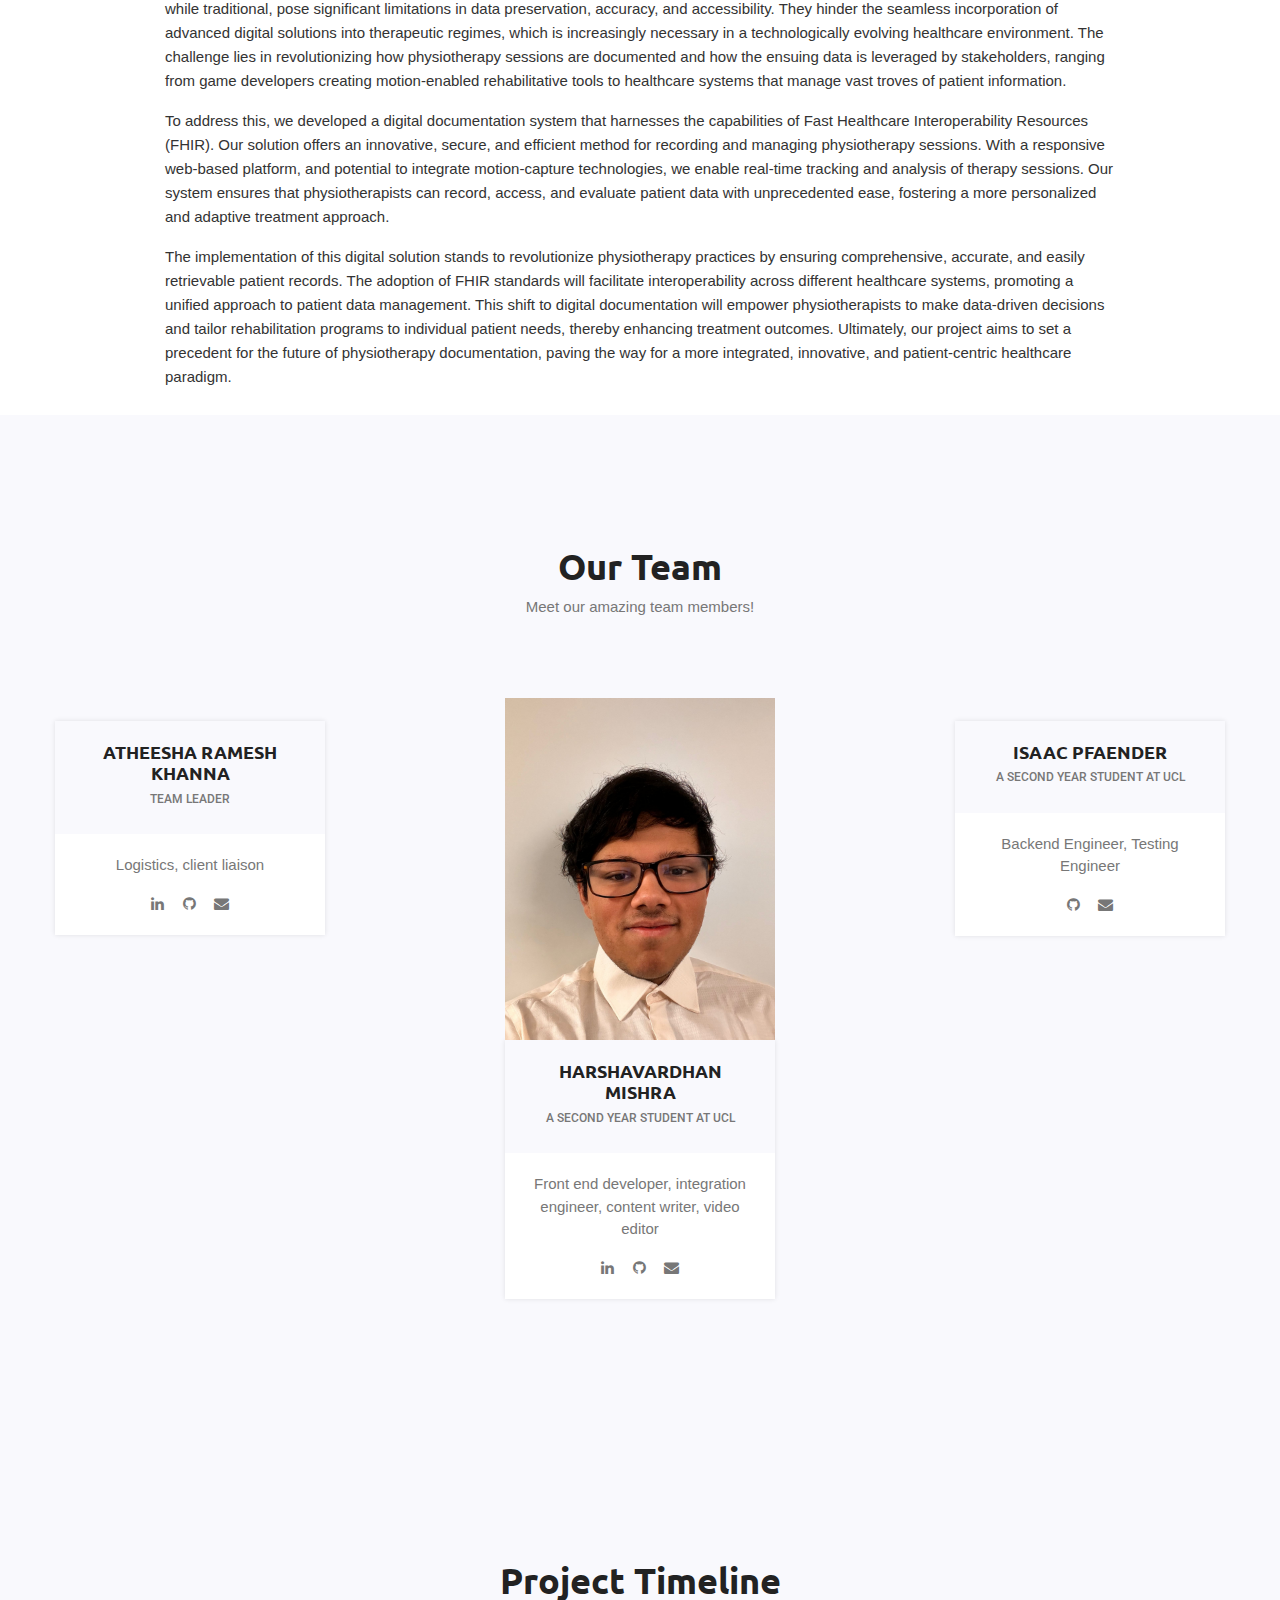
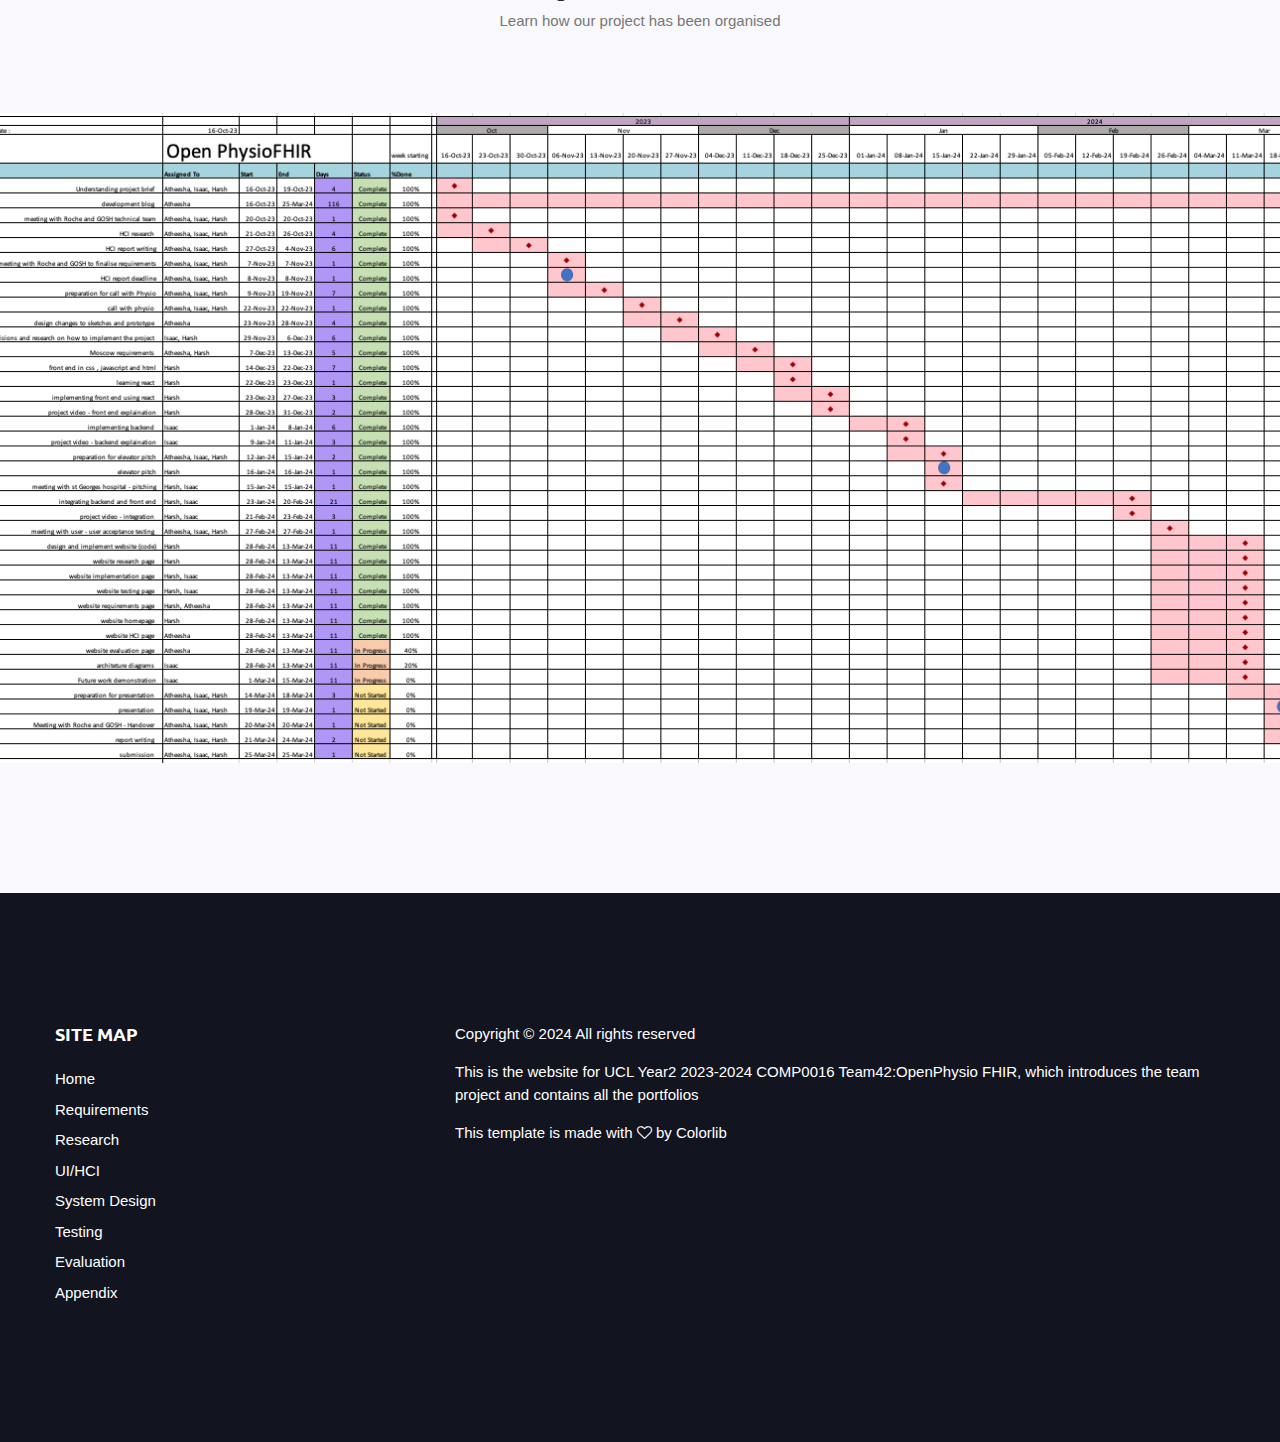
==== commit 6ee3b638: "stylistic changes" ====
--- a/index.html
+++ b/index.html
@@ -282,7 +282,7 @@
                                 <h6>A second year student at UCL</h6>
                             </div>
                             <div class="doctor-text text-center">
-                                <p>Backend Engineer, Testing Engineer, </p>
+                                <p>Backend Engineer, Testing Engineer </p>
                                 <ul class="doctor-icon">
                                     <li><a href="https://github.com/IsaacP2002"><i class="fa fa-github"></i><a></li>
                                         <li><a href="mailto:zcabibm@ucl.ac.uk"><i class="fa fa-envelope"></i></a></li>
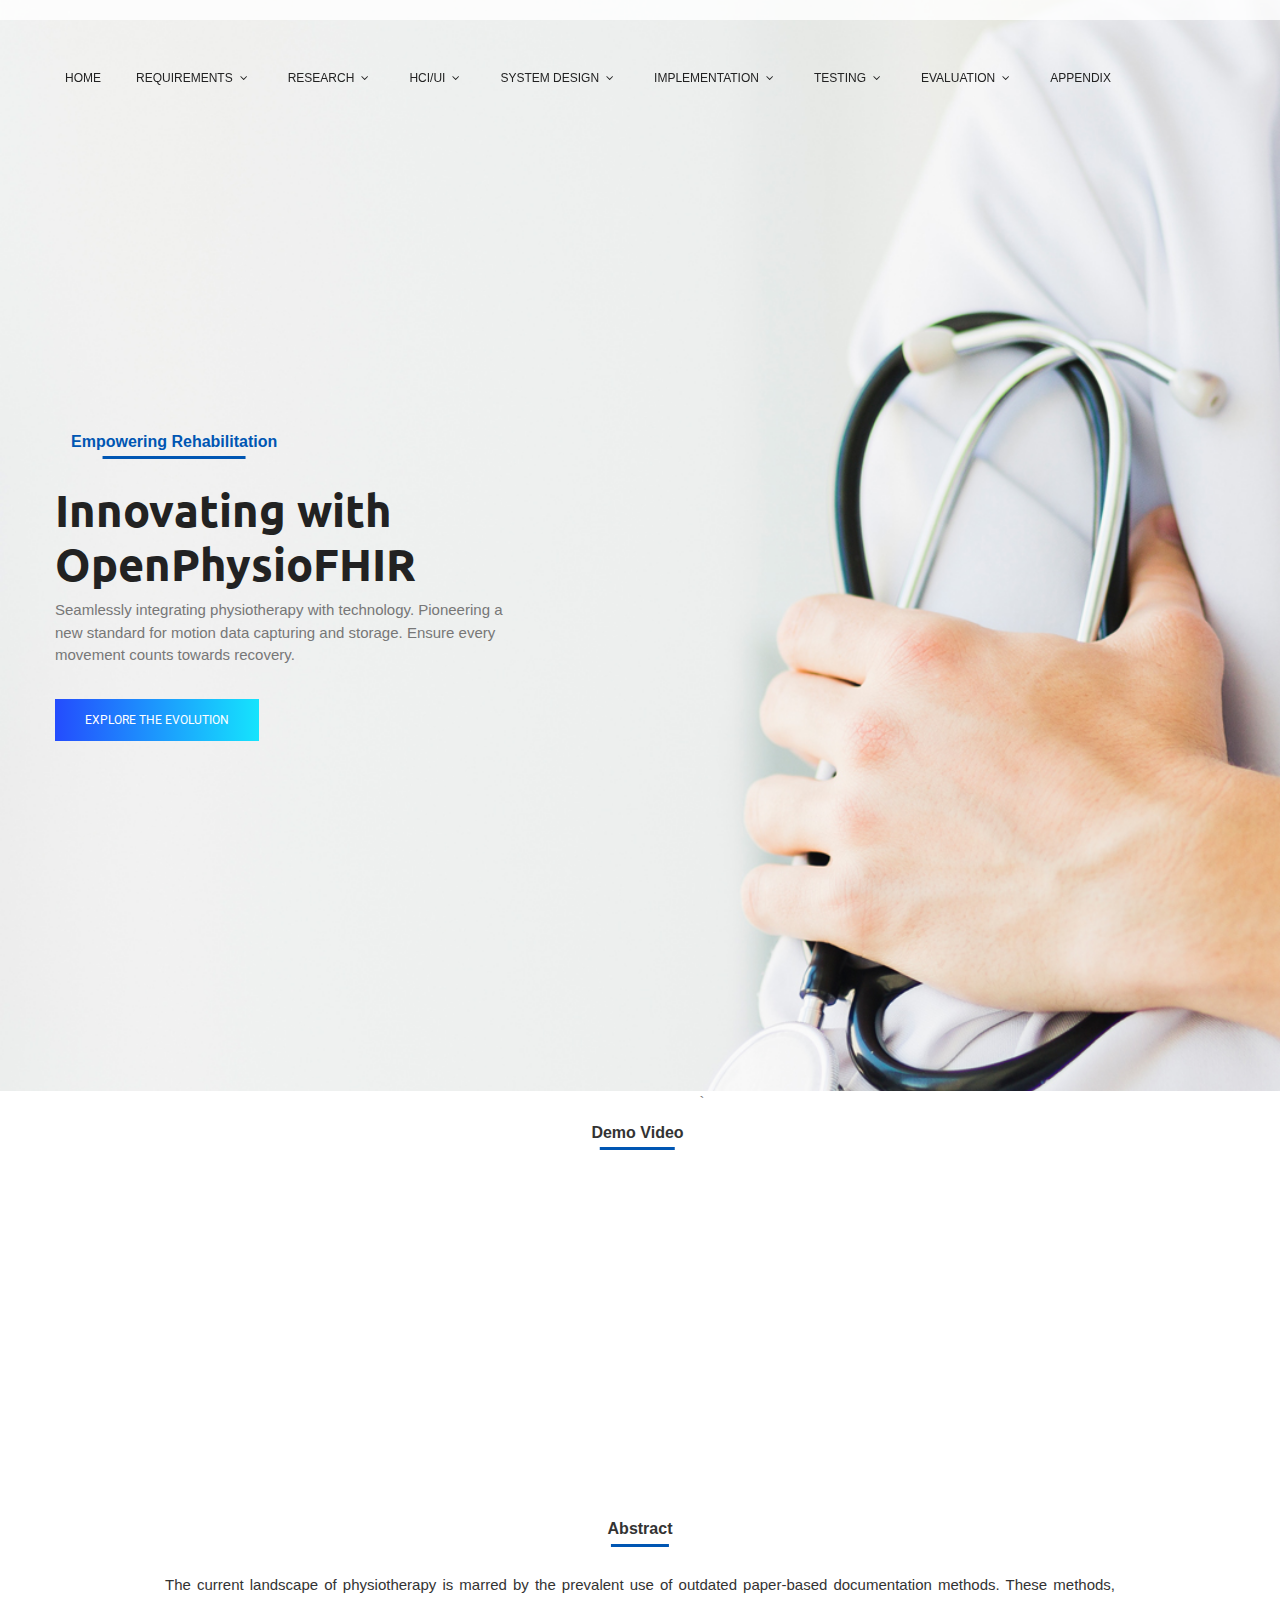
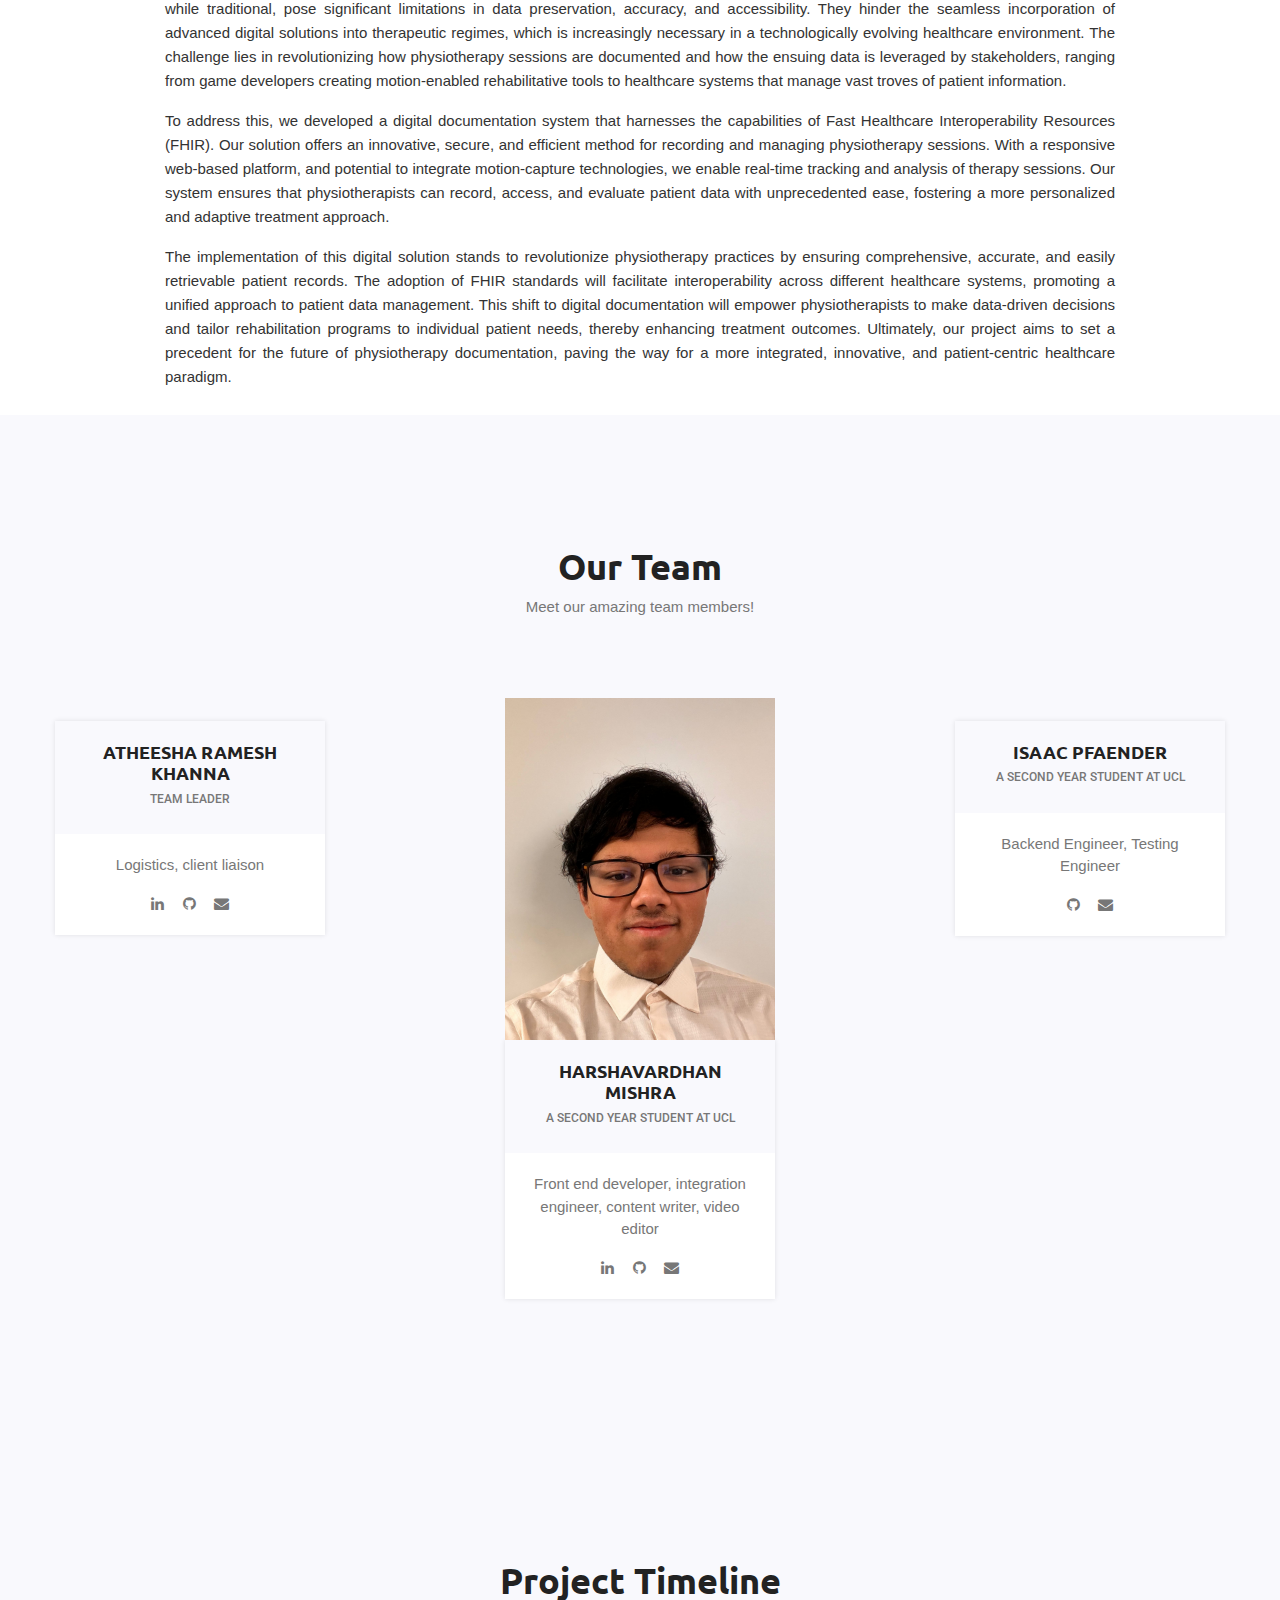
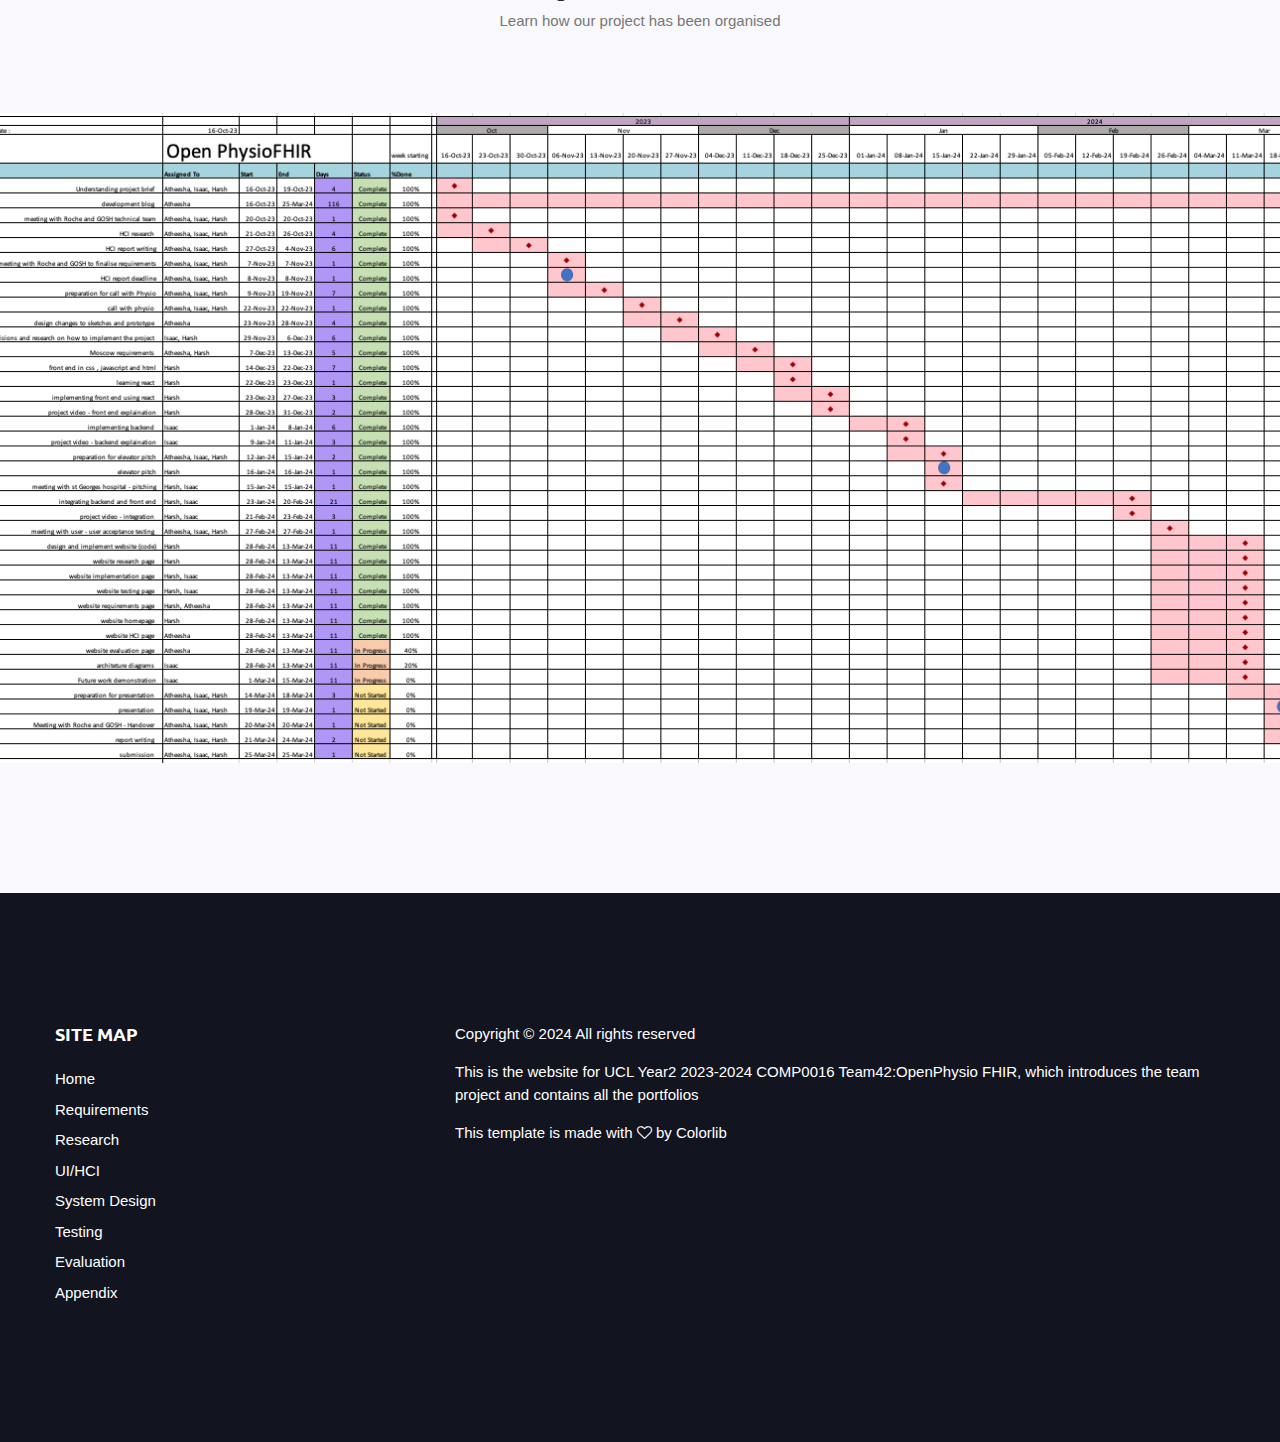
==== commit c5098720: "justified text throughout website" ====
--- a/index.html
+++ b/index.html
@@ -174,7 +174,7 @@
                 <div class="tabs-custom tabs-horizontal tabs-line" id="tabs-1">
                     <!-- Nav tabs-->
                     <!-- Tab panes-->
-                    <div class="tab-content">
+                    <div class="tab-content" style = "text-align: justify;">
 
                         <p>
                             The current landscape of physiotherapy is marred by the prevalent use of outdated
